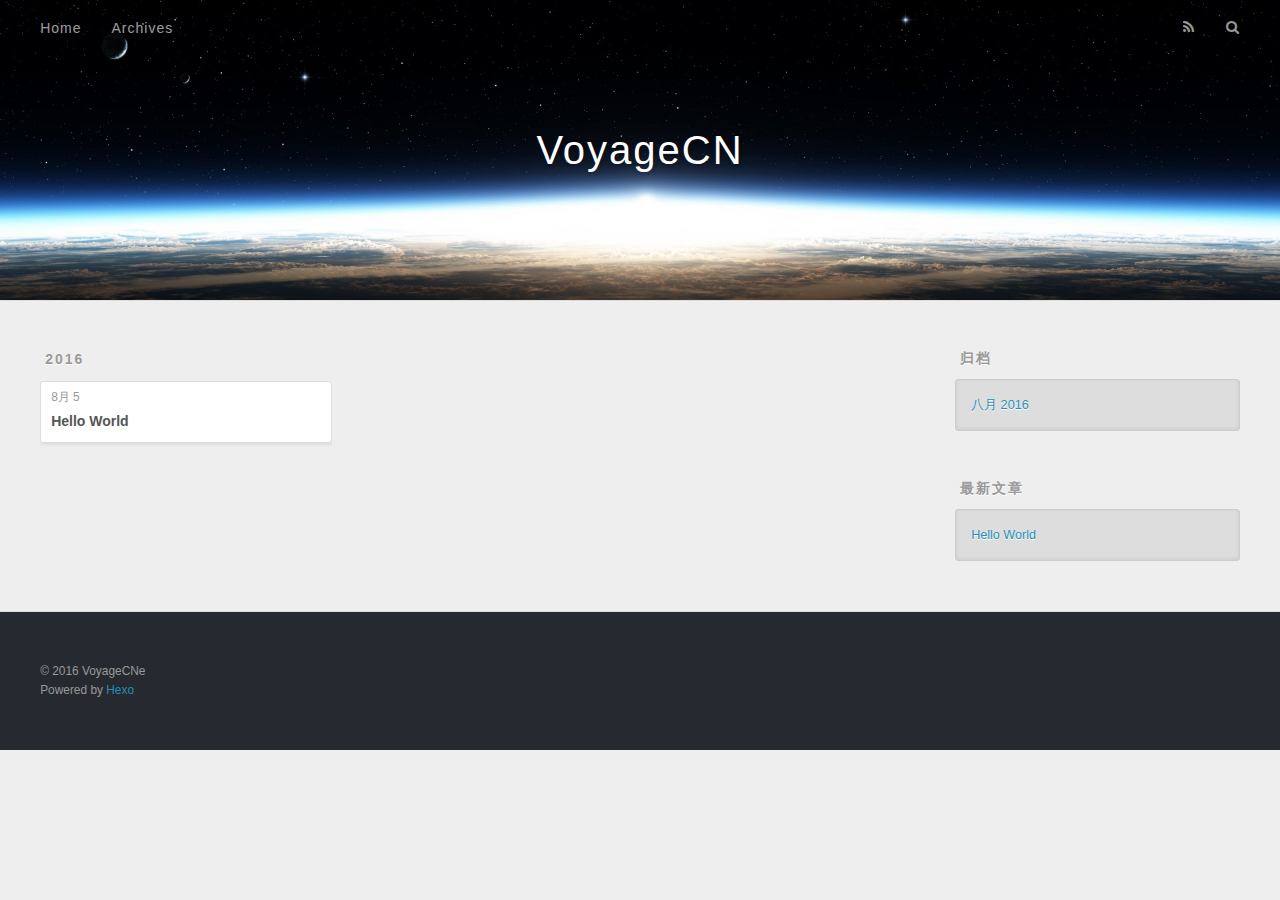
==== archives/index.html @ 7c6bec61 "Site updated: 2016-08-05 23:57:47" ====
<!DOCTYPE html>
<html>
<head>
  <meta charset="utf-8">
  
  <title>归档 | VoyageCN</title>
  <meta name="viewport" content="width=device-width, initial-scale=1, maximum-scale=1">
  <meta property="og:type" content="website">
<meta property="og:title" content="VoyageCN">
<meta property="og:url" content="http://yoursite.com/archives/index.html">
<meta property="og:site_name" content="VoyageCN">
<meta name="twitter:card" content="summary">
<meta name="twitter:title" content="VoyageCN">
  
    <link rel="alternate" href="/atom.xml" title="VoyageCN" type="application/atom+xml">
  
  
    <link rel="icon" href="/favicon.png">
  
  
    <link href="//fonts.googleapis.com/css?family=Source+Code+Pro" rel="stylesheet" type="text/css">
  
  <link rel="stylesheet" href="/css/style.css">
  

</head>

<body>
  <div id="container">
    <div id="wrap">
      <header id="header">
  <div id="banner"></div>
  <div id="header-outer" class="outer">
    <div id="header-title" class="inner">
      <h1 id="logo-wrap">
        <a href="/" id="logo">VoyageCN</a>
      </h1>
      
    </div>
    <div id="header-inner" class="inner">
      <nav id="main-nav">
        <a id="main-nav-toggle" class="nav-icon"></a>
        
          <a class="main-nav-link" href="/">Home</a>
        
          <a class="main-nav-link" href="/archives">Archives</a>
        
      </nav>
      <nav id="sub-nav">
        
          <a id="nav-rss-link" class="nav-icon" href="/atom.xml" title="RSS Feed"></a>
        
        <a id="nav-search-btn" class="nav-icon" title="搜索"></a>
      </nav>
      <div id="search-form-wrap">
        <form action="//google.com/search" method="get" accept-charset="UTF-8" class="search-form"><input type="search" name="q" results="0" class="search-form-input" placeholder="Search"><button type="submit" class="search-form-submit">&#xF002;</button><input type="hidden" name="sitesearch" value="http://yoursite.com"></form>
      </div>
    </div>
  </div>
</header>
      <div class="outer">
        <section id="main">
  
  
    
    
      
      
      <section class="archives-wrap">
        <div class="archive-year-wrap">
          <a href="/archives/2016" class="archive-year">2016</a>
        </div>
        <div class="archives">
    
    <article class="archive-article archive-type-post">
  <div class="archive-article-inner">
    <header class="archive-article-header">
      <a href="/2016/08/05/hello-world/" class="archive-article-date">
  <time datetime="2016-08-05T15:21:32.000Z" itemprop="datePublished">8月 5</time>
</a>
      
  
    <h1 itemprop="name">
      <a class="archive-article-title" href="/2016/08/05/hello-world/">Hello World</a>
    </h1>
  

    </header>
  </div>
</article>
  
  
    </div></section>
  

</section>
        
          <aside id="sidebar">
  
    

  
    

  
    
  
    
  <div class="widget-wrap">
    <h3 class="widget-title">归档</h3>
    <div class="widget">
      <ul class="archive-list"><li class="archive-list-item"><a class="archive-list-link" href="/archives/2016/08/">八月 2016</a></li></ul>
    </div>
  </div>


  
    
  <div class="widget-wrap">
    <h3 class="widget-title">最新文章</h3>
    <div class="widget">
      <ul>
        
          <li>
            <a href="/2016/08/05/hello-world/">Hello World</a>
          </li>
        
      </ul>
    </div>
  </div>

  
</aside>
        
      </div>
      <footer id="footer">
  
  <div class="outer">
    <div id="footer-info" class="inner">
      &copy; 2016 VoyageCNe<br>
      Powered by <a href="http://hexo.io/" target="_blank">Hexo</a>
    </div>
  </div>
</footer>
    </div>
    <nav id="mobile-nav">
  
    <a href="/" class="mobile-nav-link">Home</a>
  
    <a href="/archives" class="mobile-nav-link">Archives</a>
  
</nav>
    

<script src="//ajax.googleapis.com/ajax/libs/jquery/2.0.3/jquery.min.js"></script>


  <link rel="stylesheet" href="/fancybox/jquery.fancybox.css">
  <script src="/fancybox/jquery.fancybox.pack.js"></script>


<script src="/js/script.js"></script>

  </div>
</body>
</html>
---- css/style.css ----
body {
  width: 100%;
}
body:before,
body:after {
  content: "";
  display: table;
}
body:after {
  clear: both;
}
html,
body,
div,
span,
applet,
object,
iframe,
h1,
h2,
h3,
h4,
h5,
h6,
p,
blockquote,
pre,
a,
abbr,
acronym,
address,
big,
cite,
code,
del,
dfn,
em,
img,
ins,
kbd,
q,
s,
samp,
small,
strike,
strong,
sub,
sup,
tt,
var,
dl,
dt,
dd,
ol,
ul,
li,
fieldset,
form,
label,
legend,
table,
caption,
tbody,
tfoot,
thead,
tr,
th,
td {
  margin: 0;
  padding: 0;
  border: 0;
  outline: 0;
  font-weight: inherit;
  font-style: inherit;
  font-family: inherit;
  font-size: 100%;
  vertical-align: baseline;
}
body {
  line-height: 1;
  color: #000;
  background: #fff;
}
ol,
ul {
  list-style: none;
}
table {
  border-collapse: separate;
  border-spacing: 0;
  vertical-align: middle;
}
caption,
th,
td {
  text-align: left;
  font-weight: normal;
  vertical-align: middle;
}
a img {
  border: none;
}
input,
button {
  margin: 0;
  padding: 0;
}
input::-moz-focus-inner,
button::-moz-focus-inner {
  border: 0;
  padding: 0;
}
@font-face {
  font-family: FontAwesome;
  font-style: normal;
  font-weight: normal;
  src: url("fonts/fontawesome-webfont.eot?v=#4.0.3");
  src: url("fonts/fontawesome-webfont.eot?#iefix&v=#4.0.3") format("embedded-opentype"), url("fonts/fontawesome-webfont.woff?v=#4.0.3") format("woff"), url("fonts/fontawesome-webfont.ttf?v=#4.0.3") format("truetype"), url("fonts/fontawesome-webfont.svg#fontawesomeregular?v=#4.0.3") format("svg");
}
html,
body,
#container {
  height: 100%;
}
body {
  background: #eee;
  font: 14px "Helvetica Neue", Helvetica, Arial, sans-serif;
  -webkit-text-size-adjust: 100%;
}
.outer {
  max-width: 1220px;
  margin: 0 auto;
  padding: 0 20px;
}
.outer:before,
.outer:after {
  content: "";
  display: table;
}
.outer:after {
  clear: both;
}
.inner {
  display: inline;
  float: left;
  width: 98.33333333333333%;
  margin: 0 0.833333333333333%;
}
.left,
.alignleft {
  float: left;
}
.right,
.alignright {
  float: right;
}
.clear {
  clear: both;
}
#container {
  position: relative;
}
.mobile-nav-on {
  overflow: hidden;
}
#wrap {
  height: 100%;
  width: 100%;
  position: absolute;
  top: 0;
  left: 0;
  -webkit-transition: 0.2s ease-out;
  -moz-transition: 0.2s ease-out;
  -ms-transition: 0.2s ease-out;
  transition: 0.2s ease-out;
  z-index: 1;
  background: #eee;
}
.mobile-nav-on #wrap {
  left: 280px;
}
@media screen and (min-width: 768px) {
  #main {
    display: inline;
    float: left;
    width: 73.33333333333333%;
    margin: 0 0.833333333333333%;
  }
}
.article-date,
.article-category-link,
.archive-year,
.widget-title {
  text-decoration: none;
  text-transform: uppercase;
  letter-spacing: 2px;
  color: #999;
  margin-bottom: 1em;
  margin-left: 5px;
  line-height: 1em;
  text-shadow: 0 1px #fff;
  font-weight: bold;
}
.article-inner,
.archive-article-inner {
  background: #fff;
  -webkit-box-shadow: 1px 2px 3px #ddd;
  box-shadow: 1px 2px 3px #ddd;
  border: 1px solid #ddd;
  -webkit-border-radius: 3px;
  border-radius: 3px;
}
.article-entry h1,
.widget h1 {
  font-size: 2em;
}
.article-entry h2,
.widget h2 {
  font-size: 1.5em;
}
.article-entry h3,
.widget h3 {
  font-size: 1.3em;
}
.article-entry h4,
.widget h4 {
  font-size: 1.2em;
}
.article-entry h5,
.widget h5 {
  font-size: 1em;
}
.article-entry h6,
.widget h6 {
  font-size: 1em;
  color: #999;
}
.article-entry hr,
.widget hr {
  border: 1px dashed #ddd;
}
.article-entry strong,
.widget strong {
  font-weight: bold;
}
.article-entry em,
.widget em,
.article-entry cite,
.widget cite {
  font-style: italic;
}
.article-entry sup,
.widget sup,
.article-entry sub,
.widget sub {
  font-size: 0.75em;
  line-height: 0;
  position: relative;
  vertical-align: baseline;
}
.article-entry sup,
.widget sup {
  top: -0.5em;
}
.article-entry sub,
.widget sub {
  bottom: -0.2em;
}
.article-entry small,
.widget small {
  font-size: 0.85em;
}
.article-entry acronym,
.widget acronym,
.article-entry abbr,
.widget abbr {
  border-bottom: 1px dotted;
}
.article-entry ul,
.widget ul,
.article-entry ol,
.widget ol,
.article-entry dl,
.widget dl {
  margin: 0 20px;
  line-height: 1.6em;
}
.article-entry ul ul,
.widget ul ul,
.article-entry ol ul,
.widget ol ul,
.article-entry ul ol,
.widget ul ol,
.article-entry ol ol,
.widget ol ol {
  margin-top: 0;
  margin-bottom: 0;
}
.article-entry ul,
.widget ul {
  list-style: disc;
}
.article-entry ol,
.widget ol {
  list-style: decimal;
}
.article-entry dt,
.widget dt {
  font-weight: bold;
}
#header {
  height: 300px;
  position: relative;
  border-bottom: 1px solid #ddd;
}
#header:before,
#header:after {
  content: "";
  position: absolute;
  left: 0;
  right: 0;
  height: 40px;
}
#header:before {
  top: 0;
  background: -webkit-linear-gradient(rgba(0,0,0,0.2), transparent);
  background: -moz-linear-gradient(rgba(0,0,0,0.2), transparent);
  background: -ms-linear-gradient(rgba(0,0,0,0.2), transparent);
  background: linear-gradient(rgba(0,0,0,0.2), transparent);
}
#header:after {
  bottom: 0;
  background: -webkit-linear-gradient(transparent, rgba(0,0,0,0.2));
  background: -moz-linear-gradient(transparent, rgba(0,0,0,0.2));
  background: -ms-linear-gradient(transparent, rgba(0,0,0,0.2));
  background: linear-gradient(transparent, rgba(0,0,0,0.2));
}
#header-outer {
  height: 100%;
  position: relative;
}
#header-inner {
  position: relative;
  overflow: hidden;
}
#banner {
  position: absolute;
  top: 0;
  left: 0;
  width: 100%;
  height: 100%;
  background: url("images/banner.jpg") center #000;
  -webkit-background-size: cover;
  -moz-background-size: cover;
  background-size: cover;
  z-index: -1;
}
#header-title {
  text-align: center;
  height: 40px;
  position: absolute;
  top: 50%;
  left: 0;
  margin-top: -20px;
}
#logo,
#subtitle {
  text-decoration: none;
  color: #fff;
  font-weight: 300;
  text-shadow: 0 1px 4px rgba(0,0,0,0.3);
}
#logo {
  font-size: 40px;
  line-height: 40px;
  letter-spacing: 2px;
}
#subtitle {
  font-size: 16px;
  line-height: 16px;
  letter-spacing: 1px;
}
#subtitle-wrap {
  margin-top: 16px;
}
#main-nav {
  float: left;
  margin-left: -15px;
}
.nav-icon,
.main-nav-link {
  float: left;
  color: #fff;
  opacity: 0.6;
  text-decoration: none;
  text-shadow: 0 1px rgba(0,0,0,0.2);
  -webkit-transition: opacity 0.2s;
  -moz-transition: opacity 0.2s;
  -ms-transition: opacity 0.2s;
  transition: opacity 0.2s;
  display: block;
  padding: 20px 15px;
}
.nav-icon:hover,
.main-nav-link:hover {
  opacity: 1;
}
.nav-icon {
  font-family: FontAwesome;
  text-align: center;
  font-size: 14px;
  width: 14px;
  height: 14px;
  padding: 20px 15px;
  position: relative;
  cursor: pointer;
}
.main-nav-link {
  font-weight: 300;
  letter-spacing: 1px;
}
@media screen and (max-width: 479px) {
  .main-nav-link {
    display: none;
  }
}
#main-nav-toggle {
  display: none;
}
#main-nav-toggle:before {
  content: "\f0c9";
}
@media screen and (max-width: 479px) {
  #main-nav-toggle {
    display: block;
  }
}
#sub-nav {
  float: right;
  margin-right: -15px;
}
#nav-rss-link:before {
  content: "\f09e";
}
#nav-search-btn:before {
  content: "\f002";
}
#search-form-wrap {
  position: absolute;
  top: 15px;
  width: 150px;
  height: 30px;
  right: -150px;
  opacity: 0;
  -webkit-transition: 0.2s ease-out;
  -moz-transition: 0.2s ease-out;
  -ms-transition: 0.2s ease-out;
  transition: 0.2s ease-out;
}
#search-form-wrap.on {
  opacity: 1;
  right: 0;
}
@media screen and (max-width: 479px) {
  #search-form-wrap {
    width: 100%;
    right: -100%;
  }
}
.search-form {
  position: absolute;
  top: 0;
  left: 0;
  right: 0;
  background: #fff;
  padding: 5px 15px;
  -webkit-border-radius: 15px;
  border-radius: 15px;
  -webkit-box-shadow: 0 0 10px rgba(0,0,0,0.3);
  box-shadow: 0 0 10px rgba(0,0,0,0.3);
}
.search-form-input {
  border: none;
  background: none;
  color: #555;
  width: 100%;
  font: 13px "Helvetica Neue", Helvetica, Arial, sans-serif;
  outline: none;
}
.search-form-input::-webkit-search-results-decoration,
.search-form-input::-webkit-search-cancel-button {
  -webkit-appearance: none;
}
.search-form-submit {
  position: absolute;
  top: 50%;
  right: 10px;
  margin-top: -7px;
  font: 13px FontAwesome;
  border: none;
  background: none;
  color: #bbb;
  cursor: pointer;
}
.search-form-submit:hover,
.search-form-submit:focus {
  color: #777;
}
.article {
  margin: 50px 0;
}
.article-inner {
  overflow: hidden;
}
.article-meta:before,
.article-meta:after {
  content: "";
  display: table;
}
.article-meta:after {
  clear: both;
}
.article-date {
  float: left;
}
.article-category {
  float: left;
  line-height: 1em;
  color: #ccc;
  text-shadow: 0 1px #fff;
  margin-left: 8px;
}
.article-category:before {
  content: "\2022";
}
.article-category-link {
  margin: 0 12px 1em;
}
.article-header {
  padding: 20px 20px 0;
}
.article-title {
  text-decoration: none;
  font-size: 2em;
  font-weight: bold;
  color: #555;
  line-height: 1.1em;
  -webkit-transition: color 0.2s;
  -moz-transition: color 0.2s;
  -ms-transition: color 0.2s;
  transition: color 0.2s;
}
a.article-title:hover {
  color: #258fb8;
}
.article-entry {
  color: #555;
  padding: 0 20px;
}
.article-entry:before,
.article-entry:after {
  content: "";
  display: table;
}
.article-entry:after {
  clear: both;
}
.article-entry p,
.article-entry table {
  line-height: 1.6em;
  margin: 1.6em 0;
}
.article-entry h1,
.article-entry h2,
.article-entry h3,
.article-entry h4,
.article-entry h5,
.article-entry h6 {
  font-weight: bold;
}
.article-entry h1,
.article-entry h2,
.article-entry h3,
.article-entry h4,
.article-entry h5,
.article-entry h6 {
  line-height: 1.1em;
  margin: 1.1em 0;
}
.article-entry a {
  color: #258fb8;
  text-decoration: none;
}
.article-entry a:hover {
  text-decoration: underline;
}
.article-entry ul,
.article-entry ol,
.article-entry dl {
  margin-top: 1.6em;
  margin-bottom: 1.6em;
}
.article-entry img,
.article-entry video {
  max-width: 100%;
  height: auto;
  display: block;
  margin: auto;
}
.article-entry iframe {
  border: none;
}
.article-entry table {
  width: 100%;
  border-collapse: collapse;
  border-spacing: 0;
}
.article-entry th {
  font-weight: bold;
  border-bottom: 3px solid #ddd;
  padding-bottom: 0.5em;
}
.article-entry td {
  border-bottom: 1px solid #ddd;
  padding: 10px 0;
}
.article-entry blockquote {
  font-family: Georgia, "Times New Roman", serif;
  font-size: 1.4em;
  margin: 1.6em 20px;
  text-align: center;
}
.article-entry blockquote footer {
  font-size: 14px;
  margin: 1.6em 0;
  font-family: "Helvetica Neue", Helvetica, Arial, sans-serif;
}
.article-entry blockquote footer cite:before {
  content: "—";
  padding: 0 0.5em;
}
.article-entry .pullquote {
  text-align: left;
  width: 45%;
  margin: 0;
}
.article-entry .pullquote.left {
  margin-left: 0.5em;
  margin-right: 1em;
}
.article-entry .pullquote.right {
  margin-right: 0.5em;
  margin-left: 1em;
}
.article-entry .caption {
  color: #999;
  display: block;
  font-size: 0.9em;
  margin-top: 0.5em;
  position: relative;
  text-align: center;
}
.article-entry .video-container {
  position: relative;
  padding-top: 56.25%;
  height: 0;
  overflow: hidden;
}
.article-entry .video-container iframe,
.article-entry .video-container object,
.article-entry .video-container embed {
  position: absolute;
  top: 0;
  left: 0;
  width: 100%;
  height: 100%;
  margin-top: 0;
}
.article-more-link a {
  display: inline-block;
  line-height: 1em;
  padding: 6px 15px;
  -webkit-border-radius: 15px;
  border-radius: 15px;
  background: #eee;
  color: #999;
  text-shadow: 0 1px #fff;
  text-decoration: none;
}
.article-more-link a:hover {
  background: #258fb8;
  color: #fff;
  text-decoration: none;
  text-shadow: 0 1px #1e7293;
}
.article-footer {
  font-size: 0.85em;
  line-height: 1.6em;
  border-top: 1px solid #ddd;
  padding-top: 1.6em;
  margin: 0 20px 20px;
}
.article-footer:before,
.article-footer:after {
  content: "";
  display: table;
}
.article-footer:after {
  clear: both;
}
.article-footer a {
  color: #999;
  text-decoration: none;
}
.article-footer a:hover {
  color: #555;
}
.article-tag-list-item {
  float: left;
  margin-right: 10px;
}
.article-tag-list-link:before {
  content: "#";
}
.article-comment-link {
  float: right;
}
.article-comment-link:before {
  content: "\f075";
  font-family: FontAwesome;
  padding-right: 8px;
}
.article-share-link {
  cursor: pointer;
  float: right;
  margin-left: 20px;
}
.article-share-link:before {
  content: "\f064";
  font-family: FontAwesome;
  padding-right: 6px;
}
#article-nav {
  position: relative;
}
#article-nav:before,
#article-nav:after {
  content: "";
  display: table;
}
#article-nav:after {
  clear: both;
}
@media screen and (min-width: 768px) {
  #article-nav {
    margin: 50px 0;
  }
  #article-nav:before {
    width: 8px;
    height: 8px;
    position: absolute;
    top: 50%;
    left: 50%;
    margin-top: -4px;
    margin-left: -4px;
    content: "";
    -webkit-border-radius: 50%;
    border-radius: 50%;
    background: #ddd;
    -webkit-box-shadow: 0 1px 2px #fff;
    box-shadow: 0 1px 2px #fff;
  }
}
.article-nav-link-wrap {
  text-decoration: none;
  text-shadow: 0 1px #fff;
  color: #999;
  -webkit-box-sizing: border-box;
  -moz-box-sizing: border-box;
  box-sizing: border-box;
  margin-top: 50px;
  text-align: center;
  display: block;
}
.article-nav-link-wrap:hover {
  color: #555;
}
@media screen and (min-width: 768px) {
  .article-nav-link-wrap {
    width: 50%;
    margin-top: 0;
  }
}
@media screen and (min-width: 768px) {
  #article-nav-newer {
    float: left;
    text-align: right;
    padding-right: 20px;
  }
}
@media screen and (min-width: 768px) {
  #article-nav-older {
    float: right;
    text-align: left;
    padding-left: 20px;
  }
}
.article-nav-caption {
  text-transform: uppercase;
  letter-spacing: 2px;
  color: #ddd;
  line-height: 1em;
  font-weight: bold;
}
#article-nav-newer .article-nav-caption {
  margin-right: -2px;
}
.article-nav-title {
  font-size: 0.85em;
  line-height: 1.6em;
  margin-top: 0.5em;
}
.article-share-box {
  position: absolute;
  display: none;
  background: #fff;
  -webkit-box-shadow: 1px 2px 10px rgba(0,0,0,0.2);
  box-shadow: 1px 2px 10px rgba(0,0,0,0.2);
  -webkit-border-radius: 3px;
  border-radius: 3px;
  margin-left: -145px;
  overflow: hidden;
  z-index: 1;
}
.article-share-box.on {
  display: block;
}
.article-share-input {
  width: 100%;
  background: none;
  -webkit-box-sizing: border-box;
  -moz-box-sizing: border-box;
  box-sizing: border-box;
  font: 14px "Helvetica Neue", Helvetica, Arial, sans-serif;
  padding: 0 15px;
  color: #555;
  outline: none;
  border: 1px solid #ddd;
  -webkit-border-radius: 3px 3px 0 0;
  border-radius: 3px 3px 0 0;
  height: 36px;
  line-height: 36px;
}
.article-share-links {
  background: #eee;
}
.article-share-links:before,
.article-share-links:after {
  content: "";
  display: table;
}
.article-share-links:after {
  clear: both;
}
.article-share-twitter,
.article-share-facebook,
.article-share-pinterest,
.article-share-google {
  width: 50px;
  height: 36px;
  display: block;
  float: left;
  position: relative;
  color: #999;
  text-shadow: 0 1px #fff;
}
.article-share-twitter:before,
.article-share-facebook:before,
.article-share-pinterest:before,
.article-share-google:before {
  font-size: 20px;
  font-family: FontAwesome;
  width: 20px;
  height: 20px;
  position: absolute;
  top: 50%;
  left: 50%;
  margin-top: -10px;
  margin-left: -10px;
  text-align: center;
}
.article-share-twitter:hover,
.article-share-facebook:hover,
.article-share-pinterest:hover,
.article-share-google:hover {
  color: #fff;
}
.article-share-twitter:before {
  content: "\f099";
}
.article-share-twitter:hover {
  background: #00aced;
  text-shadow: 0 1px #008abe;
}
.article-share-facebook:before {
  content: "\f09a";
}
.article-share-facebook:hover {
  background: #3b5998;
  text-shadow: 0 1px #2f477a;
}
.article-share-pinterest:before {
  content: "\f0d2";
}
.article-share-pinterest:hover {
  background: #cb2027;
  text-shadow: 0 1px #a21a1f;
}
.article-share-google:before {
  content: "\f0d5";
}
.article-share-google:hover {
  background: #dd4b39;
  text-shadow: 0 1px #be3221;
}
.article-gallery {
  background: #000;
  position: relative;
}
.article-gallery-photos {
  position: relative;
  overflow: hidden;
}
.article-gallery-img {
  display: none;
  max-width: 100%;
}
.article-gallery-img:first-child {
  display: block;
}
.article-gallery-img.loaded {
  position: absolute;
  display: block;
}
.article-gallery-img img {
  display: block;
  max-width: 100%;
  margin: 0 auto;
}
#comments {
  background: #fff;
  -webkit-box-shadow: 1px 2px 3px #ddd;
  box-shadow: 1px 2px 3px #ddd;
  padding: 20px;
  border: 1px solid #ddd;
  -webkit-border-radius: 3px;
  border-radius: 3px;
  margin: 50px 0;
}
#comments a {
  color: #258fb8;
}
.archives-wrap {
  margin: 50px 0;
}
.archives:before,
.archives:after {
  content: "";
  display: table;
}
.archives:after {
  clear: both;
}
.archive-year-wrap {
  margin-bottom: 1em;
}
.archives {
  -webkit-column-gap: 10px;
  -moz-column-gap: 10px;
  column-gap: 10px;
}
@media screen and (min-width: 480px) and (max-width: 767px) {
  .archives {
    -webkit-column-count: 2;
    -moz-column-count: 2;
    column-count: 2;
  }
}
@media screen and (min-width: 768px) {
  .archives {
    -webkit-column-count: 3;
    -moz-column-count: 3;
    column-count: 3;
  }
}
.archive-article {
  -webkit-column-break-inside: avoid;
  page-break-inside: avoid;
  overflow: hidden;
  break-inside: avoid-column;
}
.archive-article-inner {
  padding: 10px;
  margin-bottom: 15px;
}
.archive-article-title {
  text-decoration: none;
  font-weight: bold;
  color: #555;
  -webkit-transition: color 0.2s;
  -moz-transition: color 0.2s;
  -ms-transition: color 0.2s;
  transition: color 0.2s;
  line-height: 1.6em;
}
.archive-article-title:hover {
  color: #258fb8;
}
.archive-article-footer {
  margin-top: 1em;
}
.archive-article-date {
  color: #999;
  text-decoration: none;
  font-size: 0.85em;
  line-height: 1em;
  margin-bottom: 0.5em;
  display: block;
}
#page-nav {
  margin: 50px auto;
  background: #fff;
  -webkit-box-shadow: 1px 2px 3px #ddd;
  box-shadow: 1px 2px 3px #ddd;
  border: 1px solid #ddd;
  -webkit-border-radius: 3px;
  border-radius: 3px;
  text-align: center;
  color: #999;
  overflow: hidden;
}
#page-nav:before,
#page-nav:after {
  content: "";
  display: table;
}
#page-nav:after {
  clear: both;
}
#page-nav a,
#page-nav span {
  padding: 10px 20px;
  line-height: 1;
  height: 2ex;
}
#page-nav a {
  color: #999;
  text-decoration: none;
}
#page-nav a:hover {
  background: #999;
  color: #fff;
}
#page-nav .prev {
  float: left;
}
#page-nav .next {
  float: right;
}
#page-nav .page-number {
  display: inline-block;
}
@media screen and (max-width: 479px) {
  #page-nav .page-number {
    display: none;
  }
}
#page-nav .current {
  color: #555;
  font-weight: bold;
}
#page-nav .space {
  color: #ddd;
}
#footer {
  background: #262a30;
  padding: 50px 0;
  border-top: 1px solid #ddd;
  color: #999;
}
#footer a {
  color: #258fb8;
  text-decoration: none;
}
#footer a:hover {
  text-decoration: underline;
}
#footer-info {
  line-height: 1.6em;
  font-size: 0.85em;
}
.article-entry pre,
.article-entry .highlight {
  background: #2d2d2d;
  margin: 0 -20px;
  padding: 15px 20px;
  border-style: solid;
  border-color: #ddd;
  border-width: 1px 0;
  overflow: auto;
  color: #ccc;
  line-height: 22.400000000000002px;
}
.article-entry .highlight .gutter pre,
.article-entry .gist .gist-file .gist-data .line-numbers {
  color: #666;
  font-size: 0.85em;
}
.article-entry pre,
.article-entry code {
  font-family: "Source Code Pro", Consolas, Monaco, Menlo, Consolas, monospace;
}
.article-entry code {
  background: #eee;
  text-shadow: 0 1px #fff;
  padding: 0 0.3em;
}
.article-entry pre code {
  background: none;
  text-shadow: none;
  padding: 0;
}
.article-entry .highlight pre {
  border: none;
  margin: 0;
  padding: 0;
}
.article-entry .highlight table {
  margin: 0;
  width: auto;
}
.article-entry .highlight td {
  border: none;
  padding: 0;
}
.article-entry .highlight figcaption {
  font-size: 0.85em;
  color: #999;
  line-height: 1em;
  margin-bottom: 1em;
}
.article-entry .highlight figcaption:before,
.article-entry .highlight figcaption:after {
  content: "";
  display: table;
}
.article-entry .highlight figcaption:after {
  clear: both;
}
.article-entry .highlight figcaption a {
  float: right;
}
.article-entry .highlight .gutter pre {
  text-align: right;
  padding-right: 20px;
}
.article-entry .highlight .line {
  height: 22.400000000000002px;
}
.article-entry .highlight .line.marked {
  background: #515151;
}
.article-entry .gist {
  margin: 0 -20px;
  border-style: solid;
  border-color: #ddd;
  border-width: 1px 0;
  background: #2d2d2d;
  padding: 15px 20px 15px 0;
}
.article-entry .gist .gist-file {
  border: none;
  font-family: "Source Code Pro", Consolas, Monaco, Menlo, Consolas, monospace;
  margin: 0;
}
.article-entry .gist .gist-file .gist-data {
  background: none;
  border: none;
}
.article-entry .gist .gist-file .gist-data .line-numbers {
  background: none;
  border: none;
  padding: 0 20px 0 0;
}
.article-entry .gist .gist-file .gist-data .line-data {
  padding: 0 !important;
}
.article-entry .gist .gist-file .highlight {
  margin: 0;
  padding: 0;
  border: none;
}
.article-entry .gist .gist-file .gist-meta {
  background: #2d2d2d;
  color: #999;
  font: 0.85em "Helvetica Neue", Helvetica, Arial, sans-serif;
  text-shadow: 0 0;
  padding: 0;
  margin-top: 1em;
  margin-left: 20px;
}
.article-entry .gist .gist-file .gist-meta a {
  color: #258fb8;
  font-weight: normal;
}
.article-entry .gist .gist-file .gist-meta a:hover {
  text-decoration: underline;
}
pre .comment,
pre .title {
  color: #999;
}
pre .variable,
pre .attribute,
pre .tag,
pre .regexp,
pre .ruby .constant,
pre .xml .tag .title,
pre .xml .pi,
pre .xml .doctype,
pre .html .doctype,
pre .css .id,
pre .css .class,
pre .css .pseudo {
  color: #f2777a;
}
pre .number,
pre .preprocessor,
pre .built_in,
pre .literal,
pre .params,
pre .constant {
  color: #f99157;
}
pre .class,
pre .ruby .class .title,
pre .css .rules .attribute {
  color: #9c9;
}
pre .string,
pre .value,
pre .inheritance,
pre .header,
pre .ruby .symbol,
pre .xml .cdata {
  color: #9c9;
}
pre .css .hexcolor {
  color: #6cc;
}
pre .function,
pre .python .decorator,
pre .python .title,
pre .ruby .function .title,
pre .ruby .title .keyword,
pre .perl .sub,
pre .javascript .title,
pre .coffeescript .title {
  color: #69c;
}
pre .keyword,
pre .javascript .function {
  color: #c9c;
}
@media screen and (max-width: 479px) {
  #mobile-nav {
    position: absolute;
    top: 0;
    left: 0;
    width: 280px;
    height: 100%;
    background: #191919;
    border-right: 1px solid #fff;
  }
}
@media screen and (max-width: 479px) {
  .mobile-nav-link {
    display: block;
    color: #999;
    text-decoration: none;
    padding: 15px 20px;
    font-weight: bold;
  }
  .mobile-nav-link:hover {
    color: #fff;
  }
}
@media screen and (min-width: 768px) {
  #sidebar {
    display: inline;
    float: left;
    width: 23.333333333333332%;
    margin: 0 0.833333333333333%;
  }
}
.widget-wrap {
  margin: 50px 0;
}
.widget {
  color: #777;
  text-shadow: 0 1px #fff;
  background: #ddd;
  -webkit-box-shadow: 0 -1px 4px #ccc inset;
  box-shadow: 0 -1px 4px #ccc inset;
  border: 1px solid #ccc;
  padding: 15px;
  -webkit-border-radius: 3px;
  border-radius: 3px;
}
.widget a {
  color: #258fb8;
  text-decoration: none;
}
.widget a:hover {
  text-decoration: underline;
}
.widget ul ul,
.widget ol ul,
.widget dl ul,
.widget ul ol,
.widget ol ol,
.widget dl ol,
.widget ul dl,
.widget ol dl,
.widget dl dl {
  margin-left: 15px;
  list-style: disc;
}
.widget {
  line-height: 1.6em;
  word-wrap: break-word;
  font-size: 0.9em;
}
.widget ul,
.widget ol {
  list-style: none;
  margin: 0;
}
.widget ul ul,
.widget ol ul,
.widget ul ol,
.widget ol ol {
  margin: 0 20px;
}
.widget ul ul,
.widget ol ul {
  list-style: disc;
}
.widget ul ol,
.widget ol ol {
  list-style: decimal;
}
.category-list-count,
.tag-list-count,
.archive-list-count {
  padding-left: 5px;
  color: #999;
  font-size: 0.85em;
}
.category-list-count:before,
.tag-list-count:before,
.archive-list-count:before {
  content: "(";
}
.category-list-count:after,
.tag-list-count:after,
.archive-list-count:after {
  content: ")";
}
.tagcloud a {
  margin-right: 5px;
  display: inline-block;
}
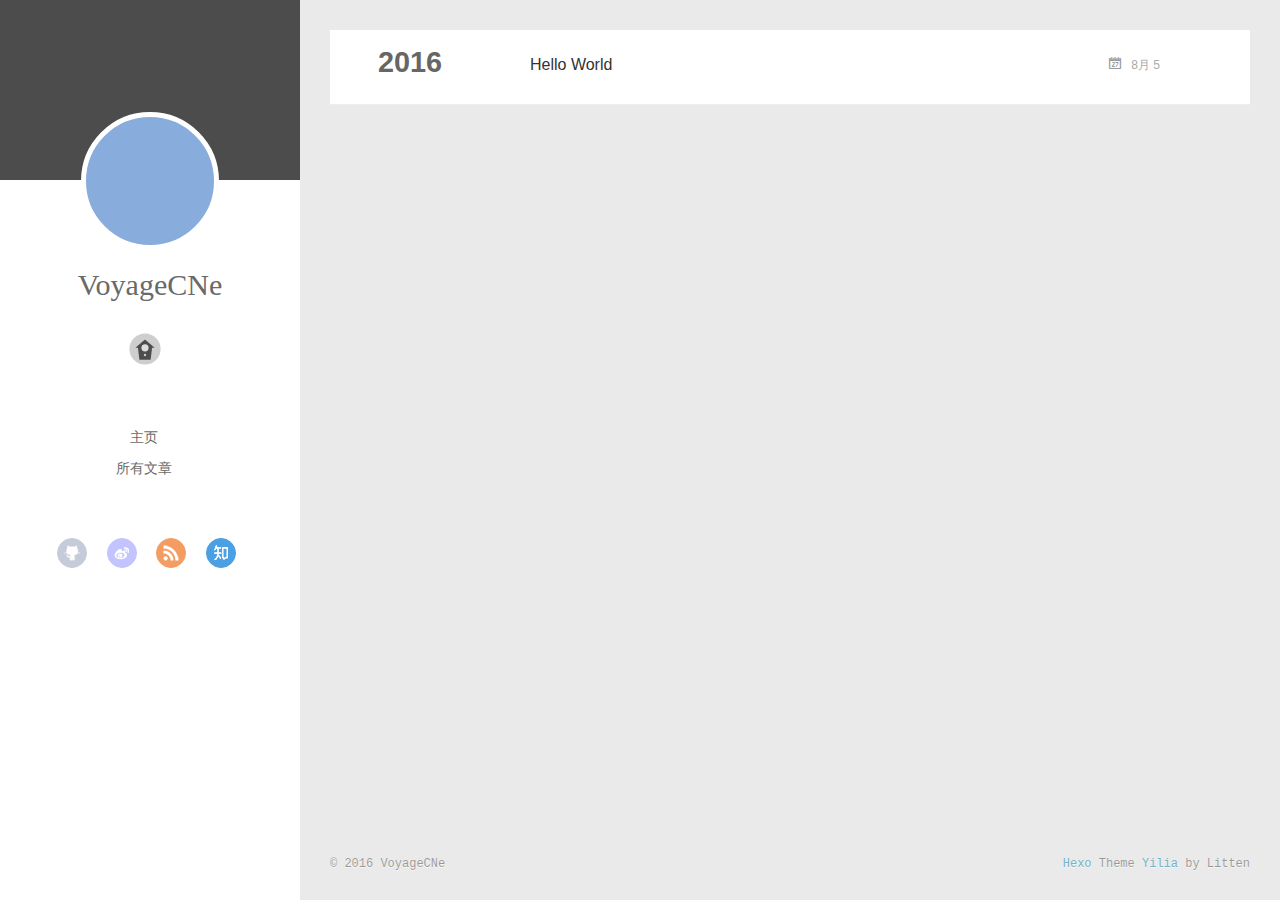
==== commit 0ffc7b62: "Site updated: 2016-08-06 09:46:15" ====
--- a/archives/index.html
+++ b/archives/index.html
@@ -3,7 +3,8 @@
 <head>
   <meta charset="utf-8">
   
-  <title>归档 | VoyageCN</title>
+  <meta http-equiv="X-UA-Compatible" content="IE=edge" >
+  <title>Archives | VoyageCN</title>
   <meta name="viewport" content="width=device-width, initial-scale=1, maximum-scale=1">
   <meta property="og:type" content="website">
 <meta property="og:title" content="VoyageCN">
@@ -12,54 +13,187 @@
 <meta name="twitter:card" content="summary">
 <meta name="twitter:title" content="VoyageCN">
   
-    <link rel="alternate" href="/atom.xml" title="VoyageCN" type="application/atom+xml">
-  
-  
-    <link rel="icon" href="/favicon.png">
-  
-  
-    <link href="//fonts.googleapis.com/css?family=Source+Code+Pro" rel="stylesheet" type="text/css">
+    <link rel="alternative" href="/atom.xml" title="VoyageCN" type="application/atom+xml">
+  
+  
+    <link rel="icon" href="//favicon.png">
   
   <link rel="stylesheet" href="/css/style.css">
-  
-
 </head>
 
 <body>
   <div id="container">
-    <div id="wrap">
-      <header id="header">
-  <div id="banner"></div>
-  <div id="header-outer" class="outer">
-    <div id="header-title" class="inner">
-      <h1 id="logo-wrap">
-        <a href="/" id="logo">VoyageCN</a>
-      </h1>
-      
+    <div class="left-col">
+    <div class="overlay"></div>
+<div class="intrude-less">
+	<header id="header" class="inner">
+		<a href="/" class="profilepic">
+			
+			<img lazy-src="0" class="js-avatar">
+			
+		</a>
+
+		<hgroup>
+		  <h1 class="header-author"><a href="/">VoyageCNe</a></h1>
+		</hgroup>
+
+		
+
+		
+			<div class="switch-btn">
+				<div class="icon">
+					<div class="icon-ctn">
+						<div class="icon-wrap icon-house" data-idx="0">
+							<div class="birdhouse"></div>
+							<div class="birdhouse_holes"></div>
+						</div>
+						<div class="icon-wrap icon-ribbon hide" data-idx="1">
+							<div class="ribbon"></div>
+						</div>
+						
+						<div class="icon-wrap icon-link hide" data-idx="2">
+							<div class="loopback_l"></div>
+							<div class="loopback_r"></div>
+						</div>
+						
+						
+						<div class="icon-wrap icon-me hide" data-idx="3">
+							<div class="user"></div>
+							<div class="shoulder"></div>
+						</div>
+						
+					</div>
+					
+				</div>
+				<div class="tips-box hide">
+					<div class="tips-arrow"></div>
+					<ul class="tips-inner">
+						<li>Menu</li>
+						<li>Tags</li>
+						
+						<li>Links</li>
+						
+						
+						<li>Über</li>
+						
+					</ul>
+				</div>
+			</div>
+		
+
+		<div class="switch-area">
+			<div class="switch-wrap">
+				<section class="switch-part switch-part1">
+					<nav class="header-menu">
+						<ul>
+						
+							<li><a href="/">主页</a></li>
+				        
+							<li><a href="/archives">所有文章</a></li>
+				        
+						</ul>
+					</nav>
+					<nav class="header-nav">
+						<div class="social">
+							
+								<a class="github" target="_blank" href="#" title="github">github</a>
+					        
+								<a class="weibo" target="_blank" href="#" title="weibo">weibo</a>
+					        
+								<a class="rss" target="_blank" href="#" title="rss">rss</a>
+					        
+								<a class="zhihu" target="_blank" href="#" title="zhihu">zhihu</a>
+					        
+						</div>
+					</nav>
+				</section>
+				
+				
+				<section class="switch-part switch-part2">
+					<div class="widget tagcloud" id="js-tagcloud">
+						
+					</div>
+				</section>
+				
+				
+				
+				<section class="switch-part switch-part3">
+					<div id="js-friends">
+					
+			          <a target="_blank" class="main-nav-link switch-friends-link" href="http://localhost:4000/">奥巴马的博客</a>
+			        
+			          <a target="_blank" class="main-nav-link switch-friends-link" href="http://localhost:4000/">卡卡的美丽传说</a>
+			        
+			          <a target="_blank" class="main-nav-link switch-friends-link" href="http://localhost:4000/">本泽马的博客</a>
+			        
+			          <a target="_blank" class="main-nav-link switch-friends-link" href="http://localhost:4000/">吉格斯的博客</a>
+			        
+			          <a target="_blank" class="main-nav-link switch-friends-link" href="http://localhost:4000/">习大大大不同</a>
+			        
+			          <a target="_blank" class="main-nav-link switch-friends-link" href="http://localhost:4000/">托蒂的博客</a>
+			        
+			        </div>
+				</section>
+				
+
+				
+				
+				<section class="switch-part switch-part4">
+				
+					<div id="js-aboutme">我是谁，我从哪里来，我到哪里去？我就是我，是颜色不一样的吃货…</div>
+				</section>
+				
+			</div>
+		</div>
+	</header>				
+</div>
+
     </div>
-    <div id="header-inner" class="inner">
-      <nav id="main-nav">
-        <a id="main-nav-toggle" class="nav-icon"></a>
-        
-          <a class="main-nav-link" href="/">Home</a>
-        
-          <a class="main-nav-link" href="/archives">Archives</a>
-        
-      </nav>
-      <nav id="sub-nav">
-        
-          <a id="nav-rss-link" class="nav-icon" href="/atom.xml" title="RSS Feed"></a>
-        
-        <a id="nav-search-btn" class="nav-icon" title="搜索"></a>
-      </nav>
-      <div id="search-form-wrap">
-        <form action="//google.com/search" method="get" accept-charset="UTF-8" class="search-form"><input type="search" name="q" results="0" class="search-form-input" placeholder="Search"><button type="submit" class="search-form-submit">&#xF002;</button><input type="hidden" name="sitesearch" value="http://yoursite.com"></form>
-      </div>
-    </div>
-  </div>
-</header>
-      <div class="outer">
-        <section id="main">
+    <div class="mid-col">
+      <nav id="mobile-nav">
+  	<div class="overlay">
+  		<div class="slider-trigger"></div>
+  		<h1 class="header-author js-mobile-header hide">VoyageCNe</h1>
+  	</div>
+	<div class="intrude-less">
+		<header id="header" class="inner">
+			<div class="profilepic">
+				
+					<img lazy-src="0" class="js-avatar">
+				
+			</div>
+			<hgroup>
+			  <h1 class="header-author">VoyageCNe</h1>
+			</hgroup>
+			
+			<nav class="header-menu">
+				<ul>
+				
+					<li><a href="/">主页</a></li>
+		        
+					<li><a href="/archives">所有文章</a></li>
+		        
+		        <div class="clearfix"></div>
+				</ul>
+			</nav>
+			<nav class="header-nav">
+				<div class="social">
+					
+						<a class="github" target="_blank" href="#" title="github">github</a>
+			        
+						<a class="weibo" target="_blank" href="#" title="weibo">weibo</a>
+			        
+						<a class="rss" target="_blank" href="#" title="rss">rss</a>
+			        
+						<a class="zhihu" target="_blank" href="#" title="zhihu">zhihu</a>
+			        
+				</div>
+			</nav>
+		</header>				
+	</div>
+</nav>
+
+      <div class="body-wrap">
   
   
     
@@ -75,16 +209,24 @@
     <article class="archive-article archive-type-post">
   <div class="archive-article-inner">
     <header class="archive-article-header">
-      <a href="/2016/08/05/hello-world/" class="archive-article-date">
-  <time datetime="2016-08-05T15:21:32.000Z" itemprop="datePublished">8月 5</time>
+      	<div class="article-meta">
+	      	<a href="/2016/08/05/hello-world/" class="archive-article-date">
+  	<time datetime="2016-08-05T15:21:32.000Z" itemprop="datePublished">8月 5</time>
 </a>
-      
+        </div>
+    	 
   
     <h1 itemprop="name">
       <a class="archive-article-title" href="/2016/08/05/hello-world/">Hello World</a>
     </h1>
   
 
+        <div class="article-info info-on-right">
+          
+          
+
+        </div>
+        <div class="clearfix"></div>
     </header>
   </div>
 </article>
@@ -93,73 +235,68 @@
     </div></section>
   
 
-</section>
-        
-          <aside id="sidebar">
-  
-    
-
-  
-    
-
-  
-    
-  
-    
-  <div class="widget-wrap">
-    <h3 class="widget-title">归档</h3>
-    <div class="widget">
-      <ul class="archive-list"><li class="archive-list-item"><a class="archive-list-link" href="/archives/2016/08/">八月 2016</a></li></ul>
-    </div>
-  </div>
-
-
-  
-    
-  <div class="widget-wrap">
-    <h3 class="widget-title">最新文章</h3>
-    <div class="widget">
-      <ul>
-        
-          <li>
-            <a href="/2016/08/05/hello-world/">Hello World</a>
-          </li>
-        
-      </ul>
-    </div>
-  </div>
-
-  
-</aside>
-        
-      </div>
+    
+
+</div>
       <footer id="footer">
-  
   <div class="outer">
-    <div id="footer-info" class="inner">
-      &copy; 2016 VoyageCNe<br>
-      Powered by <a href="http://hexo.io/" target="_blank">Hexo</a>
+    <div id="footer-info">
+    	<div class="footer-left">
+    		&copy; 2016 VoyageCNe
+    	</div>
+      	<div class="footer-right">
+      		<a href="http://hexo.io/" target="_blank">Hexo</a>  Theme <a href="https://github.com/litten/hexo-theme-yilia" target="_blank">Yilia</a> by Litten
+      	</div>
     </div>
   </div>
 </footer>
     </div>
-    <nav id="mobile-nav">
-  
-    <a href="/" class="mobile-nav-link">Home</a>
-  
-    <a href="/archives" class="mobile-nav-link">Archives</a>
-  
-</nav>
-    
-
-<script src="//ajax.googleapis.com/ajax/libs/jquery/2.0.3/jquery.min.js"></script>
-
-
+    
   <link rel="stylesheet" href="/fancybox/jquery.fancybox.css">
-  <script src="/fancybox/jquery.fancybox.pack.js"></script>
-
-
-<script src="/js/script.js"></script>
+
+
+<script>
+	var yiliaConfig = {
+		fancybox: true,
+		mathjax: true,
+		animate: true,
+		isHome: false,
+		isPost: false,
+		isArchive: true,
+		isTag: false,
+		isCategory: false,
+		open_in_new: false,
+		root: /
+	}
+</script>
+<script src="http://7.url.cn/edu/jslib/comb/require-2.1.6,jquery-1.9.1.min.js"></script>
+<script src="/js/main.js"></script>
+
+
+
+
+
+
+<script type="text/x-mathjax-config">
+MathJax.Hub.Config({
+    tex2jax: {
+        inlineMath: [ ['$','$'], ["\\(","\\)"]  ],
+        processEscapes: true,
+        skipTags: ['script', 'noscript', 'style', 'textarea', 'pre', 'code']
+    }
+});
+
+MathJax.Hub.Queue(function() {
+    var all = MathJax.Hub.getAllJax(), i;
+    for(i=0; i < all.length; i += 1) {
+        all[i].SourceElement().parentNode.className += ' has-jax';                 
+    }       
+});
+</script>
+
+<script type="text/javascript" src="http://cdn.mathjax.org/mathjax/latest/MathJax.js?config=TeX-AMS-MML_HTMLorMML">
+</script>
+
 
   </div>
 </body>
--- a/css/style.css
+++ b/css/style.css
@@ -8,6 +8,13 @@
 }
 body:after {
   clear: both;
+}
+@font-face {
+  font-family: 'FontAwesome';
+  src: url("fonts/fontawesome-webfont.eot");
+  src: url("fonts/fontawesome-webfont.eot?#iefix") format("embedded-opentype"), url("fonts/fontawesome-webfont.woff") format("woff"), url("fonts/fontawesome-webfont.ttf") format("truetype"), url("fonts/fontawesome-webfont.svgz#FontAwesomeRegular") format("svg"), url("fonts/fontawesome-webfont.svg#FontAwesomeRegular") format("svg");
+  font-weight: normal;
+  font-style: normal;
 }
 html,
 body,
@@ -100,6 +107,13 @@
 a img {
   border: none;
 }
+ol {
+  list-style: decimal;
+  padding-left: 20px;
+}
+ul {
+  list-style: none;
+}
 input,
 button {
   margin: 0;
@@ -123,998 +137,1342 @@
   height: 100%;
 }
 body {
-  background: #eee;
-  font: 14px "Helvetica Neue", Helvetica, Arial, sans-serif;
-  -webkit-text-size-adjust: 100%;
-}
-.outer {
-  max-width: 1220px;
-  margin: 0 auto;
-  padding: 0 20px;
-}
-.outer:before,
-.outer:after {
+  font-family: "微软雅黑", "HelveticaNeue-Light", "Helvetica Neue Light", "Helvetica Neue", Helvetica, Arial, sans-serif;
+  font-size: 16px;
+  background: #fff;
+  color: rgba(0,0,0,0.6);
+  -webkit-overflow-scrolling: touch;
+}
+h1,
+h2,
+h3 {
+  display: block;
+}
+h1 {
+  font-size: 1.5em;
+}
+h2 {
+  font-size: 1.3em;
+}
+h3 {
+  font-size: 1.1em;
+}
+h4,
+h5,
+h6 {
+  font-size: 1em;
+}
+a {
+  text-decoration: none;
+  outline-width: 0;
+  color: #258fb8;
+  outline: none;
+}
+.alignleft {
+  float: left;
+}
+.alignright {
+  float: right;
+}
+.clearfix {
+  *zoom: 1;
+}
+.clearfix:after {
   content: "";
   display: table;
-}
-.outer:after {
   clear: both;
 }
 .inner {
-  display: inline;
-  float: left;
-  width: 98.33333333333333%;
-  margin: 0 0.833333333333333%;
-}
-.left,
-.alignleft {
-  float: left;
-}
-.right,
-.alignright {
-  float: right;
-}
-.clear {
-  clear: both;
+  width: 1000px;
+  margin: 0 auto;
+}
+.hide {
+  display: none;
+}
+@media screen and (max-width: 1040px) {
+  .inner {
+    width: 100%;
+  }
 }
 #container {
   position: relative;
-}
-.mobile-nav-on {
+  min-height: 100%;
+}
+#container #mobile-nav {
+  display: none;
+}
+#container #mobile-nav .overlay {
+  height: 110px;
+  position: absolute;
+  width: 100%;
+  background: #4d4d4d;
+}
+#container #mobile-nav .overlay.fixed {
+  position: fixed;
+  height: 42px;
+  z-index: 99;
+}
+#container #mobile-nav #header {
+  padding: 10px 0 0 0;
+}
+#container #mobile-nav #header .profilepic {
+  display: block;
+  position: relative;
+  z-index: 100;
+}
+#container #mobile-nav #header .header-menu {
+  height: auto;
+  margin: 10px;
+}
+#container #mobile-nav #header .header-menu ul {
+  text-align: center;
+  cursor: default;
+}
+#container #mobile-nav #header .header-menu li {
+  display: inline-block;
+  margin: 3px;
+}
+#container .left-col {
+  background: #fff;
+  width: 300px;
+  position: fixed;
+  opacity: 1;
+  -webkit-transition: all 0.2s ease-in;
+  -moz-transition: all 0.2s ease-in;
+  -ms-transition: all 0.2s ease-in;
+  transition: all 0.2s ease-in;
+  height: 100%;
+}
+#container .left-col .overlay {
+  width: 100%;
+  height: 180px;
+  background-color: #000;
+  position: absolute;
+  opacity: 0.7;
+}
+#container .left-col .intrude-less {
+  width: 76%;
+  text-align: center;
+  margin: 112px auto 0;
+}
+#container .mid-col {
+  position: absolute;
+  right: 0;
+  min-height: 100%;
+  background: #eaeaea;
+  left: 300px;
+  width: auto;
+}
+@media screen and (max-width: 800px) {
+  #container .left-col {
+    display: none;
+  }
+  #container .mid-col {
+    left: 0;
+  }
+  #container #header .header-nav {
+    position: relative;
+  }
+  #container .header-author.fixed {
+    position: fixed;
+    top: -13px;
+    width: 100%;
+    color: #ddd;
+  }
+  #container .overlay .slider-trigger {
+    position: absolute;
+    z-index: 101;
+    bottom: 0;
+    left: 0;
+    width: 42px;
+    height: 42px;
+  }
+  #container .overlay .slider-trigger:hover {
+    background: #444;
+  }
+  #container .overlay .slider-trigger:before {
+    color: #ddd;
+    content: "\f00b";
+    font: 16px FontAwesome;
+    width: 16px;
+    height: 16px;
+    margin-left: 9px;
+    margin-top: 14px;
+    display: block;
+  }
+  #container .article-header {
+    border-left: none;
+    padding: 0;
+    border-bottom: 1px dotted #ddd;
+  }
+  #container .article-header h1 {
+    margin-bottom: 10px;
+  }
+  #container .header-subtitle {
+    padding: 0 24px;
+  }
+  #container .article-info-index.article-info {
+    padding-top: 10px;
+    margin: 0;
+    border-top: 1px solid #ddd;
+  }
+  #container .article-info-post.article-info {
+    margin: 0;
+    padding-top: 10px;
+    border: none;
+  }
+  #container .article-more-link a {
+    float: right;
+  }
+  #container #viewer-box .viewer-box-l {
+    font-size: 14px;
+  }
+  #container .article {
+    padding: 10px;
+    margin: 10px;
+    font-size: 14px;
+  }
+  #container .article .article-entry {
+    padding-left: 0;
+    padding-right: 0;
+    padding-top: 10px;
+  }
+  #container .article .article-title {
+    font-size: 18px;
+    max-width: 185px;
+    display: block;
+    margin: 0;
+  }
+  #container .article .article-meta {
+    width: auto;
+    height: 30px;
+    margin-top: -5px;
+    position: ralative;
+  }
+  #container .article .article-meta .article-date {
+    font-size: 12px;
+    -webkit-border-radius: 0;
+    border-radius: 0;
+    color: #666;
+    background: none;
+    height: auto;
+    padding: 0;
+    margin: 0;
+    width: 100%;
+    text-align: left;
+    margin-left: 10px;
+  }
+  #container .article .article-meta .article-date time {
+    width: auto;
+    float: right;
+    margin-right: 10px;
+  }
+  #container .article .article-meta .article-tag-list {
+    margin-top: 7px;
+    position: absolute;
+    right: 10px;
+    top: 0;
+  }
+  #container .article .article-meta .article-tag-list:before {
+    float: left;
+    margin-top: 1px;
+    left: 0;
+  }
+  #container .article .article-meta .article-tag-list .article-tag-list-item {
+    float: left;
+    padding-left: 0;
+    width: auto;
+    max-width: 83px;
+  }
+  #container .article .article-meta .article-category {
+    margin-top: 7px;
+    position: absolute;
+    right: 10px;
+    top: -30px;
+  }
+  #container .article .article-meta .article-category:before {
+    float: left;
+    margin-top: 1px;
+    left: 15px;
+  }
+  #container .article .article-meta .article-category .article-category-link {
+    max-width: 83px;
+    width: auto;
+    padding-left: 10px;
+  }
+  #container .article .article-nav-link-wrap {
+    margin: 5px 0;
+  }
+  #container .article .article-nav-link-wrap strong {
+    float: left;
+    margin-right: 5px;
+  }
+  #container .article #article-nav-older {
+    float: none;
+    display: block;
+  }
+  #container .share {
+    padding: 3px 10px;
+  }
+  #container .duoshuo {
+    padding: 0 13px;
+  }
+  #container #disqus_thread {
+    padding: 0 13px;
+  }
+  #container #mobile-nav {
+    display: block;
+  }
+  #container #page-nav .extend {
+    opacity: 1;
+  }
+  #container .instagram .open-ins {
+    left: 2px;
+    top: -30px;
+    color: #aaa;
+  }
+  #container .info-on-right {
+    float: initial;
+  }
+  #container .archives-wrap {
+    margin: 10px 10px 0px;
+    padding: 10px;
+  }
+  #container .archives-wrap .archive-article-title {
+    font-size: 14px;
+  }
+  #container .archives-wrap .archive-year-wrap {
+    position: relative;
+    padding: 0 0 0 0;
+  }
+  #container .archives-wrap .archive-year-wrap a {
+    padding: 0 0 0 0;
+  }
+  #container .archives-wrap .article-meta .archive-article-date {
+    font-size: 12px;
+    margin-right: 10px;
+    margin-top: -5px;
+  }
+  #container .archives-wrap .article-meta .article-tag-list-link {
+    font-size: 12px;
+  }
+  #container .archives .archive-article {
+    padding: 10px 0;
+    margin-left: 0;
+  }
+  #container #footer .footer-left {
+    float: initial;
+    margin-bottom: 10px;
+  }
+  #container #footer .footer-right {
+    float: initial;
+  }
+}
+.header-author {
+  text-align: center;
+  margin: 0.67em 0;
+  font-family: Roboto, "Roboto", serif;
+  font-size: 30px;
+  -webkit-transition: 0.3s;
+  -moz-transition: 0.3s;
+  -ms-transition: 0.3s;
+  transition: 0.3s;
+}
+#header {
+  width: 100%;
+}
+#header a {
+  color: #696969;
+}
+#header a:hover {
+  color: #b0a0aa;
+}
+#header .profilepic {
+  text-align: center;
+  display: block;
+  border: 5px solid #fff;
+  -webkit-border-radius: 300px;
+  border-radius: 300px;
+  width: 128px;
+  height: 128px;
+  margin: 0 auto;
+  position: relative;
   overflow: hidden;
-}
-#wrap {
+  background: #88acdb;
+  -webkit-transition: all 0.2s ease-in;
+  display: -webkit-box;
+  -webkit-box-orient: horizontal;
+  -webkit-box-pack: center;
+  -webkit-box-align: center;
+  text-align: center;
+}
+#header .profilepic img {
+  width: 20%;
+  height: 20%;
+  -webkit-border-radius: 300px;
+  border-radius: 300px;
+  opacity: 0;
+  -webkit-transition: all 0.2s ease-in;
+}
+#header .profilepic img.show {
+  width: 100%;
   height: 100%;
+  opacity: 1;
+}
+#header .header-subtitle {
+  text-align: center;
+  color: #999;
+  font-size: 14px;
+  line-height: 25px;
+  overflow: hidden;
+  text-overflow: ellipsis;
+  display: -webkit-box;
+  -webkit-line-clamp: 2;
+  -webkit-box-orient: vertical;
+}
+#header .header-menu {
+  font-weight: 300;
+  line-height: 31px;
+  cursor: pointer;
+  text-transform: uppercase;
+  float: none;
+  min-height: 150px;
+  margin-left: -12px;
+  text-align: center;
+  display: -webkit-box;
+  -webkit-box-orient: horizontal;
+  -webkit-box-pack: center;
+  -webkit-box-align: center;
+}
+#header .header-menu li {
+  cursor: default;
+}
+#header .header-menu li a {
+  font-size: 14px;
+  min-width: 300px;
+}
+#header .switch-area {
+  position: relative;
   width: 100%;
-  position: absolute;
-  top: 0;
+  overflow: hidden;
+  min-height: 500px;
+  font-size: 14px;
+}
+#header .switch-area .switch-wrap {
+  -webkit-transition: -webkit-transform 0.3s ease-in;
+  -moz-transition: -moz-transform 0.3s ease-in;
+  -ms-transition: -ms-transform 0.3s ease-in;
+  transition: transform 0.3s ease-in;
+  position: relative;
+}
+#header .turn-left {
+  -webkit-transform: translate(-100%, 0);
+  -moz-transform: translate(-100%, 0);
+  -ms-transform: translate(-100%, 0);
+  transform: translate(-100%, 0);
+}
+#header .header-nav {
+  width: 100%;
+  position: absolute;
+  -webkit-transition: -webkit-transform 0.3s ease-in;
+  -moz-transition: -moz-transform 0.3s ease-in;
+  -ms-transition: -ms-transform 0.3s ease-in;
+  transition: transform 0.3s ease-in;
+}
+#header .header-nav .social {
+  margin-right: 15px;
+  margin-top: 10px;
+  text-align: center;
+}
+#header .header-nav .social a {
+  -webkit-border-radius: 50%;
+  border-radius: 50%;
+  display: -moz-inline-stack;
+  display: inline-block;
+  vertical-align: middle;
+  *vertical-align: auto;
+  zoom: 1;
+  *display: inline;
+  text-indent: -9999px;
+  margin: 0 8px 15px 8px;
+  opacity: 0.7;
+  width: 28px;
+  height: 28px;
+  -webkit-transition: 0.3s;
+  -moz-transition: 0.3s;
+  -ms-transition: 0.3s;
+  transition: 0.3s;
+}
+#header .header-nav .social a:hover {
+  opacity: 1;
+}
+#header .header-nav .social a:last-of-type {
+  margin-right: 0;
+}
+#header .header-nav .social a.weibo {
+  background: url("/img/weibo.png") center no-repeat #aaf;
+  border: 1px solid #aaf;
+}
+#header .header-nav .social a.weibo:hover {
+  border: 1px solid #aaf;
+}
+#header .header-nav .social a.rss {
+  background: url("/img/rss.png") center no-repeat #ef7522;
+  border: 1px solid #ef7522;
+}
+#header .header-nav .social a.rss:hover {
+  border: 1px solid #cf5d0f;
+}
+#header .header-nav .social a.github {
+  background: url("/img/github.png") center no-repeat #afb6ca;
+  border: 1px solid #afb6ca;
+}
+#header .header-nav .social a.github:hover {
+  border: 1px solid #909ab6;
+}
+#header .header-nav .social a.facebook {
+  background: url("/img/facebook.png") center no-repeat #3b5998;
+  border: 1px solid #3b5998;
+}
+#header .header-nav .social a.facebook:hover {
+  border: 1px solid #2d4373;
+}
+#header .header-nav .social a.google {
+  background: url("/img/google.png") center no-repeat #c83d20;
+  border: 1px solid #c83d20;
+}
+#header .header-nav .social a.google:hover {
+  border: 1px solid #9c3019;
+}
+#header .header-nav .social a.twitter {
+  background: url("/img/twitter.png") center no-repeat #55cff8;
+  border: 1px solid #55cff8;
+}
+#header .header-nav .social a.twitter:hover {
+  border: 1px solid #24c1f6;
+}
+#header .header-nav .social a.linkedin {
+  background: url("/img/linkedin.png") center no-repeat #005a87;
+  border: 1px solid #005a87;
+}
+#header .header-nav .social a.linkedin:hover {
+  border: 1px solid #006b98;
+}
+#header .header-nav .social a.zhihu {
+  background: url("/img/zhihu.png") center no-repeat #0078d8;
+  border: 1px solid #0078d8;
+}
+#header .header-nav .social a.zhihu:hover {
+  border: 1px solid #0078d8;
+}
+#header .header-nav .social a.douban {
+  background: url("/img/douban.png") center no-repeat #06c611;
+  border: 1px solid #06c611;
+}
+#header .header-nav .social a.douban:hover {
+  border: 1px solid #06c611;
+}
+#header .header-nav .social a.mail {
+  background: url("/img/mail.png") center no-repeat #005a87;
+  border: 1px solid #005a87;
+}
+#header .header-nav .social a.mail:hover {
+  border: 1px solid #006b98;
+}
+#header .switch-part {
+  width: 100%;
+  position: absolute;
+}
+#header .switch-part1 {
   left: 0;
-  -webkit-transition: 0.2s ease-out;
-  -moz-transition: 0.2s ease-out;
-  -ms-transition: 0.2s ease-out;
-  transition: 0.2s ease-out;
-  z-index: 1;
-  background: #eee;
-}
-.mobile-nav-on #wrap {
-  left: 280px;
-}
-@media screen and (min-width: 768px) {
-  #main {
-    display: inline;
-    float: left;
-    width: 73.33333333333333%;
-    margin: 0 0.833333333333333%;
-  }
-}
-.article-date,
-.article-category-link,
-.archive-year,
-.widget-title {
-  text-decoration: none;
-  text-transform: uppercase;
-  letter-spacing: 2px;
-  color: #999;
-  margin-bottom: 1em;
-  margin-left: 5px;
-  line-height: 1em;
-  text-shadow: 0 1px #fff;
-  font-weight: bold;
-}
-.article-inner,
-.archive-article-inner {
-  background: #fff;
-  -webkit-box-shadow: 1px 2px 3px #ddd;
-  box-shadow: 1px 2px 3px #ddd;
-  border: 1px solid #ddd;
+}
+#header .switch-part2 {
+  left: 100%;
+  top: 20px;
+  overlay-x: hidden;
+  overflow-y: auto;
+  max-height: 200px;
+}
+#header .switch-part3 {
+  left: 200%;
+  line-height: 30px;
+}
+#header .switch-part3 .switch-friends-link {
+  margin-right: 9px;
   -webkit-border-radius: 3px;
   border-radius: 3px;
-}
-.article-entry h1,
-.widget h1 {
-  font-size: 2em;
-}
-.article-entry h2,
-.widget h2 {
-  font-size: 1.5em;
-}
-.article-entry h3,
-.widget h3 {
-  font-size: 1.3em;
-}
-.article-entry h4,
-.widget h4 {
-  font-size: 1.2em;
-}
-.article-entry h5,
-.widget h5 {
-  font-size: 1em;
-}
-.article-entry h6,
-.widget h6 {
-  font-size: 1em;
+  padding: 5px;
+}
+#header .switch-part3 .switch-friends-link:hover {
+  background: #88acdb;
+  color: #fff;
+}
+#header .switch-part4 {
+  left: 300%;
+  text-align: left;
+  line-height: 30px;
+}
+.duoshuo {
+  padding: 0 40px;
+}
+#disqus_thread {
+  padding: 0 40px;
+}
+.archives-wrap {
+  position: relative;
+  margin: 0 30px;
+  padding-right: 60px;
+  border-bottom: 1px solid #eee;
+  background: #fff;
+}
+.archives-wrap:first-child {
+  margin-top: 30px;
+}
+.archives-wrap:last-child {
+  margin-bottom: 80px;
+}
+.archives-wrap .archive-year-wrap {
+  line-height: 35px;
+  width: 200px;
+  position: absolute;
+  padding-top: 15px;
+  font-size: 1.8em;
+}
+.archives-wrap .archive-year-wrap a {
+  color: #666;
+  font-weight: bold;
+  padding-left: 48px;
+}
+.archives {
+  position: relative;
+}
+.archives .article-info {
+  border: none;
+}
+.archives .archive-article {
+  margin-left: 200px;
+  padding: 20px 0;
+  border-bottom: 1px solid #eee;
+  border-top: 1px solid #fff;
+  position: relative;
+}
+.archives .archive-article:first-child {
+  border-top: none;
+}
+.archives .archive-article:last-child {
+  border-bottom: none;
+}
+.archives .archive-article-title {
+  font-size: 16px;
+  color: #333;
+  -webkit-transition: color 0.3s;
+  -moz-transition: color 0.3s;
+  -ms-transition: color 0.3s;
+  transition: color 0.3s;
+}
+.archives .archive-article-title:hover {
+  color: #657b83;
+}
+.archives .archive-article-title span {
+  display: block;
+  color: #a8a8a8;
+  font-size: 12px;
+  line-height: 14px;
+  height: 7px;
+  padding-left: 2px;
+}
+.archives .archive-article-title span:before {
+  display: inline-block;
+  content: "“";
+  font-family: serif;
+  font-size: 30px;
+  float: left;
+  margin: 4px 4px 0 -12px;
+  color: #c8c8c8;
+}
+.archive-article-inner .archive-article-header {
+  position: relative;
+}
+.archive-article-inner .article-meta {
+  position: relative;
+  float: right;
+  margin-top: -10px;
+  color: #555;
+  background: none;
+  text-align: right;
+  width: auto;
+}
+.archive-article-inner .article-meta .article-date time {
+  color: #aaa;
+}
+.archive-article-inner .article-meta .archive-article-date,
+.archive-article-inner .article-meta .article-tag-list {
+  margin-right: 30px;
+  display: -moz-inline-stack;
+  display: inline-block;
+  vertical-align: middle;
+  zoom: 1;
+  color: #666;
+  font-size: 14px;
+}
+.archive-article-inner .article-meta .archive-article-date {
+  cursor: default;
+  font-size: 12px;
+  margin-bottom: 5px;
+  margin-top: -10px;
+}
+.archive-article-inner .article-meta .archive-article-date time:before {
+  content: "\f073";
   color: #999;
-}
-.article-entry hr,
-.widget hr {
-  border: 1px dashed #ddd;
-}
-.article-entry strong,
-.widget strong {
-  font-weight: bold;
-}
-.article-entry em,
-.widget em,
-.article-entry cite,
-.widget cite {
+  position: relative;
+  margin-right: 10px;
+  font: 16px FontAwesome;
+}
+.archive-article-inner .article-meta .article-category:before {
+  float: left;
+  margin-top: 1px;
+  left: 15px;
+}
+.archive-article-inner .article-meta .article-category .article-category-link {
+  width: auto;
+  max-width: 83px;
+  padding-left: 10px;
+}
+.archive-article-inner .article-meta .article-tag-list {
+  margin-top: 0px;
+}
+.archive-article-inner .article-meta .article-tag-list:before {
+  left: 15px;
+}
+.archive-article-inner .article-meta .article-tag-list .article-tag-list-item {
+  display: inline-block;
+  width: auto;
+  max-width: 83px;
+  padding-left: 8px;
+  font-size: 12px;
+}
+.body-wrap {
+  margin-bottom: 80px;
+}
+.article {
+  margin: 30px;
+  position: relative;
+  border: 1px solid #ddd;
+  background: #fff;
+  -webkit-transition: all 0.2s ease-in;
+}
+.article.show {
+  visibility: visible;
+  -webkit-animation: cd-bounce-1 0.6s;
+  -moz-animation: cd-bounce-1 0.6s;
+  -webkit-animation: cd-bounce-1 0.6s;
+  -moz-animation: cd-bounce-1 0.6s;
+  -ms-animation: cd-bounce-1 0.6s;
+  animation: cd-bounce-1 0.6s;
+}
+.article.hidden {
+  visibility: hidden;
+}
+.article img {
+  max-width: 100%;
+}
+@-webkit-keyframes cd-bounce-1 {
+  0% {
+    opacity: 0;
+    -webkit-transform: scale(1);
+  }
+  60% {
+    opacity: 1;
+    -webkit-transform: scale(1.01);
+  }
+  100% {
+    -webkit-transform: scale(1);
+  }
+}
+@-moz-keyframes cd-bounce-1 {
+  0% {
+    opacity: 0;
+    -moz-transform: scale(1);
+  }
+  60% {
+    opacity: 1;
+    -moz-transform: scale(1.01);
+  }
+  100% {
+    -moz-transform: scale(1);
+  }
+}
+.article-index {
+  margin-left: 200px;
+  padding: 15px 0;
+  margin-right: 75px;
+}
+.article-index .brief {
+  display: block;
+  color: #a8a8a8;
+  font-size: 12px;
+  line-height: 14px;
+  height: 7px;
+  padding-left: 2px;
+}
+.article-index .brief:before {
+  display: inline-block;
+  content: "“";
+  font-family: serif;
+  font-size: 30px;
+  float: left;
+  margin: 4px 4px 0 -12px;
+  color: #c8c8c8;
+}
+.article-title {
+  color: #696969;
+  margin-left: 0px;
+  font-weight: 300;
+  line-height: 35px;
+  margin-bottom: 20px;
+  font-size: 26px;
+  -webkit-transition: color 0.3s;
+  -moz-transition: color 0.3s;
+  -o-transition: color 0.3s;
+  -webkit-transition: color 0.3s;
+  -moz-transition: color 0.3s;
+  -ms-transition: color 0.3s;
+  transition: color 0.3s;
+}
+.article-title:hover {
+  color: #b0a0aa;
+}
+.article-inner {
+  position: relative;
+  margin-bottom: 20px;
+}
+.article-header {
+  border-left: 5px solid;
+  padding: 15px 0px 15px 25px;
+}
+.article-info.info-on-right {
+  margin: 10px 0 0 0;
+  float: right;
+}
+.article-info-index.article-info {
+  padding-top: 20px;
+  margin: 30px 30px 0 30px;
+  border-top: 1px solid #ddd;
+}
+.article-info-post.article-info {
+  padding: 0;
+  border: none;
+  margin: -30px 0 20px 30px;
+}
+.article-entry {
+  line-height: 1.8em;
+  padding-right: 30px;
+  padding-left: 30px;
+}
+.article-entry p {
+  margin-top: 10px;
+}
+.article-entry p code,
+.article-entry li code {
+  padding: 1px 3px;
+  margin: 0 3px;
+  background: #ddd;
+  border: 1px solid #ccc;
+  font-family: Menlo, Monaco, "Andale Mono", "lucida console", "Courier New", monospace;
+  word-wrap: break-word;
+  font-size: 14px;
+}
+.article-entry blockquote {
+  background: #ddd;
+  border-left: 5px solid #ccc;
+  padding: 15px 20px;
+  margin-top: 10px;
+  border-left: 5px solid #657b83;
+  background: #f6f6f6;
+}
+.article-entry blockquote p {
+  margin-top: 0;
+}
+.article-entry em {
   font-style: italic;
 }
-.article-entry sup,
-.widget sup,
-.article-entry sub,
-.widget sub {
-  font-size: 0.75em;
-  line-height: 0;
-  position: relative;
-  vertical-align: baseline;
-}
-.article-entry sup,
-.widget sup {
-  top: -0.5em;
-}
-.article-entry sub,
-.widget sub {
-  bottom: -0.2em;
-}
-.article-entry small,
-.widget small {
-  font-size: 0.85em;
-}
-.article-entry acronym,
-.widget acronym,
-.article-entry abbr,
-.widget abbr {
-  border-bottom: 1px dotted;
+.article-entry ul li:before {
+  content: "";
+  width: 6px;
+  height: 6px;
+  border: 1px solid #999;
+  -webkit-border-radius: 10px;
+  border-radius: 10px;
+  background: #aaa;
+  display: inline-block;
+  margin-right: 10px;
+  float: left;
+  margin-top: 12px;
 }
 .article-entry ul,
-.widget ul,
-.article-entry ol,
-.widget ol,
-.article-entry dl,
-.widget dl {
-  margin: 0 20px;
-  line-height: 1.6em;
-}
-.article-entry ul ul,
-.widget ul ul,
-.article-entry ol ul,
-.widget ol ul,
-.article-entry ul ol,
-.widget ul ol,
-.article-entry ol ol,
-.widget ol ol {
-  margin-top: 0;
-  margin-bottom: 0;
-}
-.article-entry ul,
-.widget ul {
-  list-style: disc;
-}
-.article-entry ol,
-.widget ol {
-  list-style: decimal;
-}
-.article-entry dt,
-.widget dt {
-  font-weight: bold;
-}
-#header {
-  height: 300px;
-  position: relative;
+.article-entry ol {
+  font-size: 14px;
+  margin: 10px 0px;
+}
+.article-entry li ul,
+.article-entry li ol {
+  margin-left: 30px;
+}
+.article-entry li ul li:before,
+.article-entry li ol li:before {
+  content: "";
+  background: #dedede;
+}
+.article-entry h1 {
+  margin-top: 30px;
+}
+.article-entry h2 {
+  margin-top: 20px;
+  font-weight: 300;
+  color: #574c4c;
+  padding-bottom: 5px;
   border-bottom: 1px solid #ddd;
 }
-#header:before,
-#header:after {
-  content: "";
-  position: absolute;
-  left: 0;
-  right: 0;
-  height: 40px;
-}
-#header:before {
-  top: 0;
-  background: -webkit-linear-gradient(rgba(0,0,0,0.2), transparent);
-  background: -moz-linear-gradient(rgba(0,0,0,0.2), transparent);
-  background: -ms-linear-gradient(rgba(0,0,0,0.2), transparent);
-  background: linear-gradient(rgba(0,0,0,0.2), transparent);
-}
-#header:after {
-  bottom: 0;
-  background: -webkit-linear-gradient(transparent, rgba(0,0,0,0.2));
-  background: -moz-linear-gradient(transparent, rgba(0,0,0,0.2));
-  background: -ms-linear-gradient(transparent, rgba(0,0,0,0.2));
-  background: linear-gradient(transparent, rgba(0,0,0,0.2));
-}
-#header-outer {
-  height: 100%;
-  position: relative;
-}
-#header-inner {
-  position: relative;
-  overflow: hidden;
-}
-#banner {
-  position: absolute;
-  top: 0;
-  left: 0;
-  width: 100%;
-  height: 100%;
-  background: url("images/banner.jpg") center #000;
-  -webkit-background-size: cover;
-  -moz-background-size: cover;
-  background-size: cover;
-  z-index: -1;
-}
-#header-title {
-  text-align: center;
-  height: 40px;
-  position: absolute;
-  top: 50%;
-  left: 0;
-  margin-top: -20px;
-}
-#logo,
-#subtitle {
-  text-decoration: none;
-  color: #fff;
-  font-weight: 300;
-  text-shadow: 0 1px 4px rgba(0,0,0,0.3);
-}
-#logo {
-  font-size: 40px;
-  line-height: 40px;
-  letter-spacing: 2px;
-}
-#subtitle {
-  font-size: 16px;
-  line-height: 16px;
-  letter-spacing: 1px;
-}
-#subtitle-wrap {
-  margin-top: 16px;
-}
-#main-nav {
-  float: left;
-  margin-left: -15px;
-}
-.nav-icon,
-.main-nav-link {
-  float: left;
-  color: #fff;
-  opacity: 0.6;
-  text-decoration: none;
-  text-shadow: 0 1px rgba(0,0,0,0.2);
-  -webkit-transition: opacity 0.2s;
-  -moz-transition: opacity 0.2s;
-  -ms-transition: opacity 0.2s;
-  transition: opacity 0.2s;
-  display: block;
-  padding: 20px 15px;
-}
-.nav-icon:hover,
-.main-nav-link:hover {
-  opacity: 1;
-}
-.nav-icon {
-  font-family: FontAwesome;
-  text-align: center;
-  font-size: 14px;
-  width: 14px;
-  height: 14px;
-  padding: 20px 15px;
-  position: relative;
-  cursor: pointer;
-}
-.main-nav-link {
-  font-weight: 300;
-  letter-spacing: 1px;
-}
-@media screen and (max-width: 479px) {
-  .main-nav-link {
-    display: none;
-  }
-}
-#main-nav-toggle {
-  display: none;
-}
-#main-nav-toggle:before {
-  content: "\f0c9";
-}
-@media screen and (max-width: 479px) {
-  #main-nav-toggle {
-    display: block;
-  }
-}
-#sub-nav {
-  float: right;
-  margin-right: -15px;
-}
-#nav-rss-link:before {
-  content: "\f09e";
-}
-#nav-search-btn:before {
-  content: "\f002";
-}
-#search-form-wrap {
-  position: absolute;
-  top: 15px;
-  width: 150px;
-  height: 30px;
-  right: -150px;
-  opacity: 0;
-  -webkit-transition: 0.2s ease-out;
-  -moz-transition: 0.2s ease-out;
-  -ms-transition: 0.2s ease-out;
-  transition: 0.2s ease-out;
-}
-#search-form-wrap.on {
-  opacity: 1;
-  right: 0;
-}
-@media screen and (max-width: 479px) {
-  #search-form-wrap {
-    width: 100%;
-    right: -100%;
-  }
-}
-.search-form {
-  position: absolute;
-  top: 0;
-  left: 0;
-  right: 0;
-  background: #fff;
-  padding: 5px 15px;
-  -webkit-border-radius: 15px;
-  border-radius: 15px;
-  -webkit-box-shadow: 0 0 10px rgba(0,0,0,0.3);
-  box-shadow: 0 0 10px rgba(0,0,0,0.3);
-}
-.search-form-input {
-  border: none;
-  background: none;
-  color: #555;
-  width: 100%;
-  font: 13px "Helvetica Neue", Helvetica, Arial, sans-serif;
-  outline: none;
-}
-.search-form-input::-webkit-search-results-decoration,
-.search-form-input::-webkit-search-cancel-button {
-  -webkit-appearance: none;
-}
-.search-form-submit {
-  position: absolute;
-  top: 50%;
-  right: 10px;
-  margin-top: -7px;
-  font: 13px FontAwesome;
-  border: none;
-  background: none;
-  color: #bbb;
-  cursor: pointer;
-}
-.search-form-submit:hover,
-.search-form-submit:focus {
-  color: #777;
-}
-.article {
-  margin: 50px 0;
-}
-.article-inner {
-  overflow: hidden;
-}
-.article-meta:before,
-.article-meta:after {
-  content: "";
-  display: table;
-}
-.article-meta:after {
-  clear: both;
-}
-.article-date {
-  float: left;
-}
-.article-category {
-  float: left;
-  line-height: 1em;
-  color: #ccc;
-  text-shadow: 0 1px #fff;
-  margin-left: 8px;
-}
-.article-category:before {
-  content: "\2022";
-}
-.article-category-link {
-  margin: 0 12px 1em;
-}
-.article-header {
-  padding: 20px 20px 0;
-}
-.article-title {
-  text-decoration: none;
-  font-size: 2em;
-  font-weight: bold;
-  color: #555;
-  line-height: 1.1em;
-  -webkit-transition: color 0.2s;
-  -moz-transition: color 0.2s;
-  -ms-transition: color 0.2s;
-  transition: color 0.2s;
-}
-a.article-title:hover {
-  color: #258fb8;
-}
-.article-entry {
-  color: #555;
-  padding: 0 20px;
-}
-.article-entry:before,
-.article-entry:after {
-  content: "";
-  display: table;
-}
-.article-entry:after {
-  clear: both;
-}
-.article-entry p,
-.article-entry table {
-  line-height: 1.6em;
-  margin: 1.6em 0;
-}
-.article-entry h1,
-.article-entry h2,
 .article-entry h3,
 .article-entry h4,
 .article-entry h5,
 .article-entry h6 {
-  font-weight: bold;
-}
-.article-entry h1,
-.article-entry h2,
-.article-entry h3,
-.article-entry h4,
-.article-entry h5,
-.article-entry h6 {
-  line-height: 1.1em;
-  margin: 1.1em 0;
-}
-.article-entry a {
-  color: #258fb8;
-  text-decoration: none;
-}
-.article-entry a:hover {
-  text-decoration: underline;
-}
-.article-entry ul,
-.article-entry ol,
-.article-entry dl {
-  margin-top: 1.6em;
-  margin-bottom: 1.6em;
-}
-.article-entry img,
+  margin-top: 20px;
+  font-weight: 300;
+  color: #574c4c;
+  padding-bottom: 5px;
+  border-bottom: 1px solid #ddd;
+}
 .article-entry video {
   max-width: 100%;
-  height: auto;
+}
+.article-entry strong {
+  font-weight: bold;
+}
+.article-entry .caption {
   display: block;
-  margin: auto;
-}
-.article-entry iframe {
-  border: none;
+  font-size: 0.8em;
+  color: #aaa;
+}
+.article-entry hr {
+  height: 0;
+  margin-top: 20px;
+  margin-bottom: 20px;
+  border-left: 0;
+  border-right: 0;
+  border-top: 1px solid #ddd;
+  border-bottom: 1px solid #fff;
+}
+.article-entry pre {
+  font-size: 1/0.9em;
+  line-height: 1.5;
+  margin-top: 10px;
+  padding: 5px 15px;
+  overflow-x: auto;
+  color: #657b83;
+  font-size: 10px;
+  border: 1px solid #ccc;
+  text-shadow: 0 1px #444;
+  font-family: Menlo, Monaco, "Andale Mono", "lucida console", "Courier New", monospace;
+}
+.article-entry pre code {
+  font-size: 14px;
 }
 .article-entry table {
   width: 100%;
+  border: 1px solid #dedede;
+  margin: 15px 0;
   border-collapse: collapse;
-  border-spacing: 0;
-}
-.article-entry th {
+}
+.article-entry table tr,
+.article-entry table td {
+  height: 35px;
+}
+.article-entry table thead tr {
+  background: #f8f8f8;
+}
+.article-entry table tbody tr:hover {
+  background: #efefef;
+}
+.article-entry table td,
+.article-entry table th {
+  border: 1px solid #dedede;
+  padding: 0 10px;
+}
+.article-entry figure table {
+  border: none;
+  width: auto;
+  margin: 0;
+}
+.article-entry figure table tbody tr:hover {
+  background: none;
+}
+.article-meta {
+  width: 150px;
+  font-size: 14;
+  text-align: right;
+  position: absolute;
+  right: 0;
+  top: 23px;
+  text-align: center;
+  z-index: 1;
+}
+.article-meta time {
+  color: #aaa;
+}
+.article-meta time:before {
+  color: #999;
+  content: "\f073";
+  font: 17px FontAwesome;
+  margin-right: 10px;
+}
+.article-more-link {
+  margin-top: 5px;
+  text-align: right;
+}
+.article-more-link a {
+  background: #4d4d4d;
+  color: #fff;
+  font-size: 12px;
+  padding: 2px 8px 4px;
+  line-height: 16px;
+  -webkit-border-radius: 2px;
+  -moz-border-radius: 2px;
+  -webkit-border-radius: 2px;
+  border-radius: 2px;
+  -webkit-transition: background 0.3s;
+  -moz-transition: background 0.3s;
+  -ms-transition: background 0.3s;
+  transition: background 0.3s;
+}
+.article-more-link a:hover {
+  background: #3c3c3c;
+}
+.article-more-link a.hidden {
+  visibility: hidden;
+}
+#article-nav {
+  margin: 80px 0 30px 0;
+  padding-bottom: 10px;
+}
+#article-nav .article-nav-link-wrap {
+  margin: 0px 30px 0px 30px;
+  font-size: 14px;
+  color: #333;
+}
+#article-nav .article-nav-link-wrap .article-nav-title {
+  display: inline-block;
+  font-size: 12px;
+  color: #aaa;
+  -webkit-transition: color 0.3s;
+  -moz-transition: color 0.3s;
+  -ms-transition: color 0.3s;
+  transition: color 0.3s;
+}
+#article-nav .article-nav-link-wrap strong {
+  background: #ddd;
+  color: #fff;
+  -webkit-border-radius: 100%;
+  border-radius: 100%;
+  width: 15px;
+  height: 15px;
+  display: inline-block;
+  text-align: center;
+  -webkit-transition: background 0.3s;
+  -moz-transition: background 0.3s;
+  -ms-transition: background 0.3s;
+  transition: background 0.3s;
+}
+#article-nav .article-nav-link-wrap:hover strong {
+  background: #4d4d4d;
+}
+#article-nav .article-nav-link-wrap:hover .article-nav-title {
+  color: #4d4d4d;
+}
+#article-nav #article-nav-older {
+  float: right;
+}
+@-moz-keyframes cd-bounce-1 {
+  0% {
+    opacity: 0;
+    -webkit-transform: scale(1);
+    -moz-transform: scale(1);
+    -ms-transform: scale(1);
+    -o-transform: scale(1);
+    -webkit-transform: scale(1);
+    -moz-transform: scale(1);
+    -ms-transform: scale(1);
+    transform: scale(1);
+  }
+  60% {
+    opacity: 1;
+    -webkit-transform: scale(1.01);
+    -moz-transform: scale(1.01);
+    -ms-transform: scale(1.01);
+    -o-transform: scale(1.01);
+    -webkit-transform: scale(1.01);
+    -moz-transform: scale(1.01);
+    -ms-transform: scale(1.01);
+    transform: scale(1.01);
+  }
+  100% {
+    -webkit-transform: scale(1);
+    -moz-transform: scale(1);
+    -ms-transform: scale(1);
+    -o-transform: scale(1);
+    -webkit-transform: scale(1);
+    -moz-transform: scale(1);
+    -ms-transform: scale(1);
+    transform: scale(1);
+  }
+}
+@-webkit-keyframes cd-bounce-1 {
+  0% {
+    opacity: 0;
+    -webkit-transform: scale(1);
+    -moz-transform: scale(1);
+    -ms-transform: scale(1);
+    -o-transform: scale(1);
+    -webkit-transform: scale(1);
+    -moz-transform: scale(1);
+    -ms-transform: scale(1);
+    transform: scale(1);
+  }
+  60% {
+    opacity: 1;
+    -webkit-transform: scale(1.01);
+    -moz-transform: scale(1.01);
+    -ms-transform: scale(1.01);
+    -o-transform: scale(1.01);
+    -webkit-transform: scale(1.01);
+    -moz-transform: scale(1.01);
+    -ms-transform: scale(1.01);
+    transform: scale(1.01);
+  }
+  100% {
+    -webkit-transform: scale(1);
+    -moz-transform: scale(1);
+    -ms-transform: scale(1);
+    -o-transform: scale(1);
+    -webkit-transform: scale(1);
+    -moz-transform: scale(1);
+    -ms-transform: scale(1);
+    transform: scale(1);
+  }
+}
+@-o-keyframes cd-bounce-1 {
+  0% {
+    opacity: 0;
+    -webkit-transform: scale(1);
+    -moz-transform: scale(1);
+    -ms-transform: scale(1);
+    -o-transform: scale(1);
+    -webkit-transform: scale(1);
+    -moz-transform: scale(1);
+    -ms-transform: scale(1);
+    transform: scale(1);
+  }
+  60% {
+    opacity: 1;
+    -webkit-transform: scale(1.01);
+    -moz-transform: scale(1.01);
+    -ms-transform: scale(1.01);
+    -o-transform: scale(1.01);
+    -webkit-transform: scale(1.01);
+    -moz-transform: scale(1.01);
+    -ms-transform: scale(1.01);
+    transform: scale(1.01);
+  }
+  100% {
+    -webkit-transform: scale(1);
+    -moz-transform: scale(1);
+    -ms-transform: scale(1);
+    -o-transform: scale(1);
+    -webkit-transform: scale(1);
+    -moz-transform: scale(1);
+    -ms-transform: scale(1);
+    transform: scale(1);
+  }
+}
+@keyframes cd-bounce-1 {
+  0% {
+    opacity: 0;
+    -webkit-transform: scale(1);
+    -moz-transform: scale(1);
+    -ms-transform: scale(1);
+    -o-transform: scale(1);
+    -webkit-transform: scale(1);
+    -moz-transform: scale(1);
+    -ms-transform: scale(1);
+    transform: scale(1);
+  }
+  60% {
+    opacity: 1;
+    -webkit-transform: scale(1.01);
+    -moz-transform: scale(1.01);
+    -ms-transform: scale(1.01);
+    -o-transform: scale(1.01);
+    -webkit-transform: scale(1.01);
+    -moz-transform: scale(1.01);
+    -ms-transform: scale(1.01);
+    transform: scale(1.01);
+  }
+  100% {
+    -webkit-transform: scale(1);
+    -moz-transform: scale(1);
+    -ms-transform: scale(1);
+    -o-transform: scale(1);
+    -webkit-transform: scale(1);
+    -moz-transform: scale(1);
+    -ms-transform: scale(1);
+    transform: scale(1);
+  }
+}
+.archives-wrap {
+  position: relative;
+  margin: 0 30px;
+  padding-right: 60px;
+  border-bottom: 1px solid #eee;
+  background: #fff;
+}
+.archives-wrap:first-child {
+  margin-top: 30px;
+}
+.archives-wrap:last-child {
+  margin-bottom: 80px;
+}
+.archives-wrap .archive-year-wrap {
+  line-height: 35px;
+  width: 200px;
+  position: absolute;
+  padding-top: 15px;
+  font-size: 1.8em;
+}
+.archives-wrap .archive-year-wrap a {
+  color: #666;
   font-weight: bold;
-  border-bottom: 3px solid #ddd;
-  padding-bottom: 0.5em;
-}
-.article-entry td {
-  border-bottom: 1px solid #ddd;
-  padding: 10px 0;
-}
-.article-entry blockquote {
-  font-family: Georgia, "Times New Roman", serif;
-  font-size: 1.4em;
-  margin: 1.6em 20px;
-  text-align: center;
-}
-.article-entry blockquote footer {
+  padding-left: 48px;
+}
+.archives {
+  position: relative;
+}
+.archives .article-info {
+  border: none;
+}
+.archives .archive-article {
+  margin-left: 200px;
+  padding: 20px 0;
+  border-bottom: 1px solid #eee;
+  border-top: 1px solid #fff;
+  position: relative;
+}
+.archives .archive-article:first-child {
+  border-top: none;
+}
+.archives .archive-article:last-child {
+  border-bottom: none;
+}
+.archives .archive-article-title {
+  font-size: 16px;
+  color: #333;
+  -webkit-transition: color 0.3s;
+  -moz-transition: color 0.3s;
+  -ms-transition: color 0.3s;
+  transition: color 0.3s;
+}
+.archives .archive-article-title:hover {
+  color: #657b83;
+}
+.archives .archive-article-title span {
+  display: block;
+  color: #a8a8a8;
+  font-size: 12px;
+  line-height: 14px;
+  height: 7px;
+  padding-left: 2px;
+}
+.archives .archive-article-title span:before {
+  display: inline-block;
+  content: "“";
+  font-family: serif;
+  font-size: 30px;
+  float: left;
+  margin: 4px 4px 0 -12px;
+  color: #c8c8c8;
+}
+.archive-article-inner .archive-article-header {
+  position: relative;
+}
+.archive-article-inner .article-meta {
+  position: relative;
+  float: right;
+  margin-top: -10px;
+  color: #555;
+  background: none;
+  text-align: right;
+  width: auto;
+}
+.archive-article-inner .article-meta .article-date time {
+  color: #aaa;
+}
+.archive-article-inner .article-meta .archive-article-date,
+.archive-article-inner .article-meta .article-tag-list {
+  margin-right: 30px;
+  display: -moz-inline-stack;
+  display: inline-block;
+  vertical-align: middle;
+  zoom: 1;
+  color: #666;
   font-size: 14px;
-  margin: 1.6em 0;
-  font-family: "Helvetica Neue", Helvetica, Arial, sans-serif;
-}
-.article-entry blockquote footer cite:before {
-  content: "—";
-  padding: 0 0.5em;
-}
-.article-entry .pullquote {
-  text-align: left;
-  width: 45%;
-  margin: 0;
-}
-.article-entry .pullquote.left {
-  margin-left: 0.5em;
-  margin-right: 1em;
-}
-.article-entry .pullquote.right {
-  margin-right: 0.5em;
-  margin-left: 1em;
-}
-.article-entry .caption {
+}
+.archive-article-inner .article-meta .archive-article-date {
+  cursor: default;
+  font-size: 12px;
+  margin-bottom: 5px;
+  margin-top: -10px;
+}
+.archive-article-inner .article-meta .archive-article-date time:before {
+  content: "\f073";
   color: #999;
-  display: block;
-  font-size: 0.9em;
-  margin-top: 0.5em;
-  position: relative;
-  text-align: center;
-}
-.article-entry .video-container {
-  position: relative;
-  padding-top: 56.25%;
-  height: 0;
-  overflow: hidden;
-}
-.article-entry .video-container iframe,
-.article-entry .video-container object,
-.article-entry .video-container embed {
-  position: absolute;
-  top: 0;
-  left: 0;
-  width: 100%;
-  height: 100%;
-  margin-top: 0;
-}
-.article-more-link a {
+  position: relative;
+  margin-right: 10px;
+  font: 16px FontAwesome;
+}
+.archive-article-inner .article-meta .article-category:before {
+  float: left;
+  margin-top: 1px;
+  left: 15px;
+}
+.archive-article-inner .article-meta .article-category .article-category-link {
+  width: auto;
+  max-width: 83px;
+  padding-left: 10px;
+}
+.archive-article-inner .article-meta .article-tag-list {
+  margin-top: 0px;
+}
+.archive-article-inner .article-meta .article-tag-list:before {
+  left: 15px;
+}
+.archive-article-inner .article-meta .article-tag-list .article-tag-list-item {
   display: inline-block;
-  line-height: 1em;
-  padding: 6px 15px;
-  -webkit-border-radius: 15px;
-  border-radius: 15px;
-  background: #eee;
-  color: #999;
-  text-shadow: 0 1px #fff;
-  text-decoration: none;
-}
-.article-more-link a:hover {
-  background: #258fb8;
-  color: #fff;
-  text-decoration: none;
-  text-shadow: 0 1px #1e7293;
-}
-.article-footer {
-  font-size: 0.85em;
-  line-height: 1.6em;
-  border-top: 1px solid #ddd;
-  padding-top: 1.6em;
-  margin: 0 20px 20px;
-}
-.article-footer:before,
-.article-footer:after {
-  content: "";
-  display: table;
-}
-.article-footer:after {
-  clear: both;
-}
-.article-footer a {
-  color: #999;
-  text-decoration: none;
-}
-.article-footer a:hover {
-  color: #555;
-}
-.article-tag-list-item {
-  float: left;
-  margin-right: 10px;
-}
-.article-tag-list-link:before {
-  content: "#";
-}
-.article-comment-link {
-  float: right;
-}
-.article-comment-link:before {
-  content: "\f075";
-  font-family: FontAwesome;
-  padding-right: 8px;
-}
-.article-share-link {
-  cursor: pointer;
-  float: right;
-  margin-left: 20px;
-}
-.article-share-link:before {
-  content: "\f064";
-  font-family: FontAwesome;
-  padding-right: 6px;
-}
-#article-nav {
-  position: relative;
-}
-#article-nav:before,
-#article-nav:after {
-  content: "";
-  display: table;
-}
-#article-nav:after {
-  clear: both;
-}
-@media screen and (min-width: 768px) {
-  #article-nav {
-    margin: 50px 0;
-  }
-  #article-nav:before {
-    width: 8px;
-    height: 8px;
-    position: absolute;
-    top: 50%;
-    left: 50%;
-    margin-top: -4px;
-    margin-left: -4px;
-    content: "";
-    -webkit-border-radius: 50%;
-    border-radius: 50%;
-    background: #ddd;
-    -webkit-box-shadow: 0 1px 2px #fff;
-    box-shadow: 0 1px 2px #fff;
-  }
-}
-.article-nav-link-wrap {
-  text-decoration: none;
-  text-shadow: 0 1px #fff;
-  color: #999;
-  -webkit-box-sizing: border-box;
-  -moz-box-sizing: border-box;
-  box-sizing: border-box;
-  margin-top: 50px;
-  text-align: center;
-  display: block;
-}
-.article-nav-link-wrap:hover {
-  color: #555;
-}
-@media screen and (min-width: 768px) {
-  .article-nav-link-wrap {
-    width: 50%;
-    margin-top: 0;
-  }
-}
-@media screen and (min-width: 768px) {
-  #article-nav-newer {
-    float: left;
-    text-align: right;
-    padding-right: 20px;
-  }
-}
-@media screen and (min-width: 768px) {
-  #article-nav-older {
-    float: right;
-    text-align: left;
-    padding-left: 20px;
-  }
-}
-.article-nav-caption {
-  text-transform: uppercase;
-  letter-spacing: 2px;
-  color: #ddd;
-  line-height: 1em;
-  font-weight: bold;
-}
-#article-nav-newer .article-nav-caption {
-  margin-right: -2px;
-}
-.article-nav-title {
-  font-size: 0.85em;
-  line-height: 1.6em;
-  margin-top: 0.5em;
-}
-.article-share-box {
-  position: absolute;
-  display: none;
-  background: #fff;
-  -webkit-box-shadow: 1px 2px 10px rgba(0,0,0,0.2);
-  box-shadow: 1px 2px 10px rgba(0,0,0,0.2);
-  -webkit-border-radius: 3px;
-  border-radius: 3px;
-  margin-left: -145px;
-  overflow: hidden;
-  z-index: 1;
-}
-.article-share-box.on {
-  display: block;
-}
-.article-share-input {
-  width: 100%;
-  background: none;
-  -webkit-box-sizing: border-box;
-  -moz-box-sizing: border-box;
-  box-sizing: border-box;
-  font: 14px "Helvetica Neue", Helvetica, Arial, sans-serif;
-  padding: 0 15px;
-  color: #555;
-  outline: none;
-  border: 1px solid #ddd;
-  -webkit-border-radius: 3px 3px 0 0;
-  border-radius: 3px 3px 0 0;
-  height: 36px;
-  line-height: 36px;
-}
-.article-share-links {
-  background: #eee;
-}
-.article-share-links:before,
-.article-share-links:after {
-  content: "";
-  display: table;
-}
-.article-share-links:after {
-  clear: both;
-}
-.article-share-twitter,
-.article-share-facebook,
-.article-share-pinterest,
-.article-share-google {
-  width: 50px;
-  height: 36px;
-  display: block;
-  float: left;
-  position: relative;
-  color: #999;
-  text-shadow: 0 1px #fff;
-}
-.article-share-twitter:before,
-.article-share-facebook:before,
-.article-share-pinterest:before,
-.article-share-google:before {
-  font-size: 20px;
-  font-family: FontAwesome;
-  width: 20px;
-  height: 20px;
-  position: absolute;
-  top: 50%;
-  left: 50%;
-  margin-top: -10px;
-  margin-left: -10px;
-  text-align: center;
-}
-.article-share-twitter:hover,
-.article-share-facebook:hover,
-.article-share-pinterest:hover,
-.article-share-google:hover {
-  color: #fff;
-}
-.article-share-twitter:before {
-  content: "\f099";
-}
-.article-share-twitter:hover {
-  background: #00aced;
-  text-shadow: 0 1px #008abe;
-}
-.article-share-facebook:before {
-  content: "\f09a";
-}
-.article-share-facebook:hover {
-  background: #3b5998;
-  text-shadow: 0 1px #2f477a;
-}
-.article-share-pinterest:before {
-  content: "\f0d2";
-}
-.article-share-pinterest:hover {
-  background: #cb2027;
-  text-shadow: 0 1px #a21a1f;
-}
-.article-share-google:before {
-  content: "\f0d5";
-}
-.article-share-google:hover {
-  background: #dd4b39;
-  text-shadow: 0 1px #be3221;
-}
-.article-gallery {
-  background: #000;
-  position: relative;
-}
-.article-gallery-photos {
-  position: relative;
-  overflow: hidden;
-}
-.article-gallery-img {
-  display: none;
-  max-width: 100%;
-}
-.article-gallery-img:first-child {
-  display: block;
-}
-.article-gallery-img.loaded {
-  position: absolute;
-  display: block;
-}
-.article-gallery-img img {
-  display: block;
-  max-width: 100%;
-  margin: 0 auto;
-}
-#comments {
-  background: #fff;
-  -webkit-box-shadow: 1px 2px 3px #ddd;
-  box-shadow: 1px 2px 3px #ddd;
-  padding: 20px;
-  border: 1px solid #ddd;
-  -webkit-border-radius: 3px;
-  border-radius: 3px;
-  margin: 50px 0;
-}
-#comments a {
-  color: #258fb8;
-}
-.archives-wrap {
-  margin: 50px 0;
-}
-.archives:before,
-.archives:after {
-  content: "";
-  display: table;
-}
-.archives:after {
-  clear: both;
-}
-.archive-year-wrap {
-  margin-bottom: 1em;
-}
-.archives {
-  -webkit-column-gap: 10px;
-  -moz-column-gap: 10px;
-  column-gap: 10px;
-}
-@media screen and (min-width: 480px) and (max-width: 767px) {
-  .archives {
-    -webkit-column-count: 2;
-    -moz-column-count: 2;
-    column-count: 2;
-  }
-}
-@media screen and (min-width: 768px) {
-  .archives {
-    -webkit-column-count: 3;
-    -moz-column-count: 3;
-    column-count: 3;
-  }
-}
-.archive-article {
-  -webkit-column-break-inside: avoid;
-  page-break-inside: avoid;
-  overflow: hidden;
-  break-inside: avoid-column;
-}
-.archive-article-inner {
-  padding: 10px;
-  margin-bottom: 15px;
-}
-.archive-article-title {
-  text-decoration: none;
-  font-weight: bold;
-  color: #555;
-  -webkit-transition: color 0.2s;
-  -moz-transition: color 0.2s;
-  -ms-transition: color 0.2s;
-  transition: color 0.2s;
-  line-height: 1.6em;
-}
-.archive-article-title:hover {
-  color: #258fb8;
-}
-.archive-article-footer {
-  margin-top: 1em;
-}
-.archive-article-date {
-  color: #999;
-  text-decoration: none;
-  font-size: 0.85em;
-  line-height: 1em;
-  margin-bottom: 0.5em;
-  display: block;
-}
-#page-nav {
-  margin: 50px auto;
-  background: #fff;
-  -webkit-box-shadow: 1px 2px 3px #ddd;
-  box-shadow: 1px 2px 3px #ddd;
-  border: 1px solid #ddd;
-  -webkit-border-radius: 3px;
-  border-radius: 3px;
-  text-align: center;
-  color: #999;
-  overflow: hidden;
-}
-#page-nav:before,
-#page-nav:after {
-  content: "";
-  display: table;
-}
-#page-nav:after {
-  clear: both;
-}
-#page-nav a,
-#page-nav span {
-  padding: 10px 20px;
-  line-height: 1;
-  height: 2ex;
-}
-#page-nav a {
-  color: #999;
-  text-decoration: none;
-}
-#page-nav a:hover {
-  background: #999;
-  color: #fff;
-}
-#page-nav .prev {
-  float: left;
-}
-#page-nav .next {
-  float: right;
-}
-#page-nav .page-number {
-  display: inline-block;
-}
-@media screen and (max-width: 479px) {
-  #page-nav .page-number {
-    display: none;
-  }
-}
-#page-nav .current {
-  color: #555;
-  font-weight: bold;
-}
-#page-nav .space {
-  color: #ddd;
-}
-#footer {
-  background: #262a30;
-  padding: 50px 0;
-  border-top: 1px solid #ddd;
-  color: #999;
-}
-#footer a {
-  color: #258fb8;
-  text-decoration: none;
-}
-#footer a:hover {
-  text-decoration: underline;
-}
-#footer-info {
-  line-height: 1.6em;
-  font-size: 0.85em;
+  width: auto;
+  max-width: 83px;
+  padding-left: 8px;
+  font-size: 12px;
 }
 .article-entry pre,
 .article-entry .highlight {
-  background: #2d2d2d;
-  margin: 0 -20px;
-  padding: 15px 20px;
-  border-style: solid;
-  border-color: #ddd;
-  border-width: 1px 0;
+  background: #272822;
+  margin: 10px 0;
+  padding: 10px 10px;
   overflow: auto;
-  color: #ccc;
+  color: #4c4c4c;
   line-height: 22.400000000000002px;
 }
 .article-entry .highlight .gutter pre,
 .article-entry .gist .gist-file .gist-data .line-numbers {
   color: #666;
-  font-size: 0.85em;
 }
 .article-entry pre,
 .article-entry code {
@@ -1122,13 +1480,21 @@
 }
 .article-entry code {
   background: #eee;
-  text-shadow: 0 1px #fff;
   padding: 0 0.3em;
+  border: none;
+}
+.article-entry pre {
+  color: #fff;
 }
 .article-entry pre code {
   background: none;
   text-shadow: none;
   padding: 0;
+  color: #fff;
+}
+.article-entry .highlight {
+  -webkit-border-radius: 4px;
+  border-radius: 4px;
 }
 .article-entry .highlight pre {
   border: none;
@@ -1145,7 +1511,7 @@
 }
 .article-entry .highlight figcaption {
   font-size: 0.85em;
-  color: #999;
+  color: highlight-comment;
   line-height: 1em;
   margin-bottom: 1em;
 }
@@ -1164,18 +1530,19 @@
   text-align: right;
   padding-right: 20px;
 }
+.article-entry .highlight .gutter pre .line {
+  text-shadow: none;
+}
 .article-entry .highlight .line {
-  height: 22.400000000000002px;
-}
-.article-entry .highlight .line.marked {
-  background: #515151;
+  font-size: 15px;
+  height: 15px;
 }
 .article-entry .gist {
   margin: 0 -20px;
   border-style: solid;
   border-color: #ddd;
   border-width: 1px 0;
-  background: #2d2d2d;
+  background: #272822;
   padding: 15px 20px 15px 0;
 }
 .article-entry .gist .gist-file {
@@ -1201,8 +1568,8 @@
   border: none;
 }
 .article-entry .gist .gist-file .gist-meta {
-  background: #2d2d2d;
-  color: #999;
+  background: #272822;
+  color: highlight-comment;
   font: 0.85em "Helvetica Neue", Helvetica, Arial, sans-serif;
   text-shadow: 0 0;
   padding: 0;
@@ -1216,168 +1583,712 @@
 .article-entry .gist .gist-file .gist-meta a:hover {
   text-decoration: underline;
 }
-pre .comment,
-pre .title {
-  color: #999;
-}
-pre .variable,
+pre .comment {
+  color: #75715e;
+}
+pre .keyword,
+pre .function .keyword,
+pre .class .params {
+  color: #66d9ef;
+}
+pre .tag,
+pre .doctype,
+pre .params,
+pre .function,
+pre .css .value {
+  color: #fff;
+}
+pre .css ~ * .tag,
+pre .title,
+pre .at_rule,
+pre .at_rule .keyword,
+pre .preprocessor,
+pre .preprocessor .keyword {
+  color: #f92672;
+}
 pre .attribute,
-pre .tag,
-pre .regexp,
-pre .ruby .constant,
-pre .xml .tag .title,
-pre .xml .pi,
-pre .xml .doctype,
-pre .html .doctype,
-pre .css .id,
-pre .css .class,
-pre .css .pseudo {
-  color: #f2777a;
-}
-pre .number,
-pre .preprocessor,
 pre .built_in,
-pre .literal,
-pre .params,
-pre .constant {
-  color: #f99157;
-}
 pre .class,
-pre .ruby .class .title,
-pre .css .rules .attribute {
-  color: #9c9;
-}
-pre .string,
+pre .css ~ * .class,
+pre .function .title {
+  color: #a6e22e;
+}
 pre .value,
-pre .inheritance,
-pre .header,
-pre .ruby .symbol,
-pre .xml .cdata {
-  color: #9c9;
-}
-pre .css .hexcolor {
-  color: #6cc;
-}
-pre .function,
-pre .python .decorator,
-pre .python .title,
-pre .ruby .function .title,
-pre .ruby .title .keyword,
-pre .perl .sub,
-pre .javascript .title,
-pre .coffeescript .title {
-  color: #69c;
-}
-pre .keyword,
-pre .javascript .function {
-  color: #c9c;
-}
-@media screen and (max-width: 479px) {
-  #mobile-nav {
-    position: absolute;
-    top: 0;
-    left: 0;
-    width: 280px;
-    height: 100%;
-    background: #191919;
-    border-right: 1px solid #fff;
-  }
-}
-@media screen and (max-width: 479px) {
-  .mobile-nav-link {
-    display: block;
-    color: #999;
-    text-decoration: none;
-    padding: 15px 20px;
-    font-weight: bold;
-  }
-  .mobile-nav-link:hover {
-    color: #fff;
-  }
-}
-@media screen and (min-width: 768px) {
-  #sidebar {
-    display: inline;
-    float: left;
-    width: 23.333333333333332%;
-    margin: 0 0.833333333333333%;
-  }
-}
-.widget-wrap {
-  margin: 50px 0;
-}
-.widget {
-  color: #777;
+pre .string {
+  color: #e6db74;
+}
+pre .number {
+  color: #7163d7;
+}
+pre .id,
+pre .css ~ * .id {
+  color: #fd971f;
+}
+#footer {
+  font-size: 12px;
+  font-family: Menlo, Monaco, "Andale Mono", "lucida console", "Courier New", monospace;
   text-shadow: 0 1px #fff;
-  background: #ddd;
-  -webkit-box-shadow: 0 -1px 4px #ccc inset;
-  box-shadow: 0 -1px 4px #ccc inset;
-  border: 1px solid #ccc;
-  padding: 15px;
+  position: absolute;
+  bottom: 30px;
+  opacity: 0.6;
+  width: 100%;
+  text-align: center;
+}
+#footer .outer {
+  padding: 0 30px;
+}
+.footer-left {
+  float: left;
+}
+.footer-right {
+  float: right;
+}
+.share {
+  padding: 0px 75px 30px 40px;
+  margin-bottom: 15px;
+}
+.back_home {
+  float: right;
+}
+.back_home a {
+  font-weight: bold;
+  margin-left: 10px;
+}
+.back_home a:hover {
+  color: #6e6e6e;
+}
+#page-nav {
+  text-align: center;
+  margin-top: 30px;
+}
+#page-nav .page-number {
+  width: 20px;
+  height: 20px;
+  background: #4d4d4d;
+  -webkit-border-radius: 50%;
+  -moz-border-radius: 50%;
+  -webkit-border-radius: 50%;
+  border-radius: 50%;
+  display: inline-block;
+  color: #fff;
+  line-height: 20px;
+  font-size: 12px;
+  margin: 0 3px 30px;
+}
+#page-nav .page-number:hover {
+  background: #5e5e5e;
+}
+#page-nav .current {
+  background: #88acdb;
+  cursor: default;
+}
+#page-nav .current:hover {
+  background: #88acdb;
+}
+#page-nav .extend {
+  color: #4d4d4d;
+  margin: 0 27px;
+  opacity: 0;
+}
+#page-nav .extend:hover {
+  color: #5e5e5e;
+}
+#page-nav:hover .extend {
+  opacity: 1;
+}
+#post-instagram {
+  padding: 30px;
+}
+#post-instagram .article-entry {
+  padding-right: 0;
+}
+.instagram {
+  position: relative;
+  min-height: 500px;
+}
+.instagram .open-ins {
+  display: block;
+  padding: 10px 0;
+  position: absolute;
+  right: 28px;
+  top: -75px;
+  color: #333;
+}
+.instagram .open-ins:hover {
+  color: #657b83;
+}
+.instagram .year {
+  display: inline;
+}
+.instagram .album h1 em {
+  font-style: normal;
+  font-size: 14px;
+  margin-left: 10px;
+}
+.instagram .album ul {
+  min-height: 149px;
+  padding-top: 17px;
+  border-bottom: 1px solid #ddd;
+  list-style: none;
+}
+.instagram .album li {
+  position: relative;
+  display: inline-block;
+  min-width: 157px;
+  margin: 0;
+}
+.instagram .album li:before {
+  display: none;
+}
+.instagram .album div.img-box {
+  position: relative;
+  margin: 0 20px 10px;
+  -webkit-box-shadow: 0 1px 0 rgba(255,255,255,0.4), 0 1px 0 1px rgba(255,255,255,0.1);
+  -moz-box-shadow: 0 1px 0 rgba(255,255,255,0.4), 0 1px 0 1px rgba(255,255,255,0.1);
+  -webkit-box-shadow: 0 1px 0 rgba(255,255,255,0.4), 0 1px 0 1px rgba(255,255,255,0.1);
+  box-shadow: 0 1px 0 rgba(255,255,255,0.4), 0 1px 0 1px rgba(255,255,255,0.1);
+}
+.instagram .album div.img-box .img-bg {
+  position: absolute;
+  top: 0;
+  left: 0;
+  bottom: 0px;
+  width: 100%;
+  margin: -5px;
+  padding: 5px;
+  background: rgba(204,204,204,0.8);
+  -webkit-box-shadow: 0 0 0 1px rgba(0,0,0,0.04), 0 1px 5px rgba(0,0,0,0.1);
+  -moz-box-shadow: 0 0 0 1px rgba(0,0,0,0.04), 0 1px 5px rgba(0,0,0,0.1);
+  -webkit-box-shadow: 0 0 0 1px rgba(0,0,0,0.04), 0 1px 5px rgba(0,0,0,0.1);
+  box-shadow: 0 0 0 1px rgba(0,0,0,0.04), 0 1px 5px rgba(0,0,0,0.1);
+  -webkit-transition: all 0.15s ease-out 0.1s;
+  -moz-transition: all 0.15s ease-out 0.1s;
+  -o-transition: all 0.15s ease-out 0.1s;
+  -webkit-transition: all 0.15s ease-out 0.1s;
+  -moz-transition: all 0.15s ease-out 0.1s;
+  -ms-transition: all 0.15s ease-out 0.1s;
+  transition: all 0.15s ease-out 0.1s;
+  opacity: 0.2;
+  cursor: pointer;
+  display: block;
+}
+.instagram .album div.img-box .img-bg:hover {
+  opacity: 0;
+}
+.instagram .album div.img-box img {
+  width: 100%;
+  height: auto;
+  display: block;
+}
+@media screen and (max-width: 600px) {
+  .instagram .album ul {
+    margin-left: 0;
+    padding: 0;
+    text-align: center;
+  }
+  .instagram .album li {
+    max-width: 300px;
+  }
+  .instagram .album div.img-box {
+    margin: 0;
+  }
+}
+.switch-btn {
+  margin-left: 74px;
+  margin-top: 23px;
+  position: relative;
+  width: 70px;
+  text-align: center;
+}
+.switch-btn .tips-box {
+  position: relative;
+}
+.switch-btn .tips-box .tips-arrow {
+  width: 0;
+  height: 0;
+  border-left: 5px solid transparent;
+  border-right: 5px solid transparent;
+  border-bottom: 6px solid #000;
+  opacity: 0.8;
+  position: absolute;
+  top: -6px;
+  left: 30px;
+}
+.switch-btn .tips-box .tips-inner {
+  padding: 5px 8px 4px 8px;
+  background-color: #000;
+  color: #fff;
+  width: 80px;
+  text-align: center;
   -webkit-border-radius: 3px;
   border-radius: 3px;
-}
-.widget a {
-  color: #258fb8;
+  opacity: 0.8;
+  position: absolute;
+  z-index: 99;
+  left: -13px;
+}
+.switch-btn .tips-box .tips-inner li {
+  padding: 4px 0;
+  cursor: pointer;
+  font-size: 13px;
+  color: #ddd;
+}
+.switch-btn .tips-box .tips-inner li:hover {
+  background: #111;
+}
+.switch-btn .icon {
+  height: 32px;
+  width: 32px;
+  background: #cecece;
+  -webkit-border-radius: 100px;
+  border-radius: 100px;
+  position: relative;
+  overflow: hidden;
+  display: inline-block;
+  padding: 10px;
+  -webkit-transform: scale(0.6);
+  -moz-transform: scale(0.6);
+  -ms-transform: scale(0.6);
+  transform: scale(0.6);
+  cursor: pointer;
+}
+.switch-btn .icon-ctn {
+  width: 34px;
+  height: 34px;
+  position: relative;
+  overflow: hidden;
+}
+.switch-btn .icon-ctn .birdhouse {
+  width: 0;
+  height: 0;
+  position: absolute;
+  top: 0;
+  left: 0;
+  border-style: solid;
+  border-color: transparent transparent #4d4d4d transparent;
+  border-width: 0 16px 14px;
+}
+.switch-btn .icon-ctn .birdhouse:after {
+  content: '';
+  position: absolute;
+  top: 12px;
+  left: -12px;
+  border-style: solid;
+  border-color: #4d4d4d transparent transparent transparent;
+  border-width: 100px 12px;
+}
+.switch-btn .icon-ctn .birdhouse_holes {
+  width: 12px;
+  height: 12px;
+  background: #ddd;
+  position: absolute;
+  -webkit-border-radius: 60px;
+  -moz-border-radius: 60px;
+  -webkit-border-radius: 60px;
+  border-radius: 60px;
+  left: 10px;
+  top: 8px;
+}
+.switch-btn .icon-ctn .birdhouse_holes:after {
+  content: '';
+  position: absolute;
+  width: 4px;
+  height: 4px;
+  background: #ccc;
+  bottom: -8px;
+  left: 4px;
+  -webkit-border-radius: 60px;
+  -moz-border-radius: 60px;
+  -webkit-border-radius: 60px;
+  border-radius: 60px;
+}
+.switch-btn .icon-ctn .ribbon {
+  width: 12px;
+  height: 20px;
+  background: #333;
+  margin: 2px 0 0 10px;
+}
+.switch-btn .icon-ctn .ribbon:after {
+  content: '';
+  position: absolute;
+  left: 10px;
+  top: 16px;
+  width: 0;
+  height: 0;
+  border: solid #333;
+  border-color: transparent #333 transparent #333;
+  border-width: 6px 6px 8px 6px;
+}
+.switch-btn .icon-ctn .loopback_l {
+  width: 10px;
+  height: 5px;
+  border-style: solid;
+  border-width: 0px 3px 3px 3px;
+  border-color: #333;
+  -webkit-border-radius: 0 0 50px 50px;
+  border-radius: 0 0 50px 50px;
+  position: absolute;
+  top: 16px;
+  left: 1px;
+}
+.switch-btn .icon-ctn .loopback_l:before {
+  content: '';
+  position: absolute;
+  width: 0;
+  height: 0;
+  border-style: solid;
+  border-width: 4px;
+  border-color: transparent transparent transparent #333;
+  bottom: 7px;
+  left: 5px;
+}
+.switch-btn .icon-ctn .loopback_l:after {
+  content: '';
+  width: 5px;
+  height: 5px;
+  border-style: solid;
+  border-width: 3px 0 0 3px;
+  border-color: #333;
+  -webkit-border-radius: 50px 0 0 0;
+  border-radius: 50px 0 0 0;
+  position: absolute;
+  left: -3px;
+  bottom: 5px;
+}
+.switch-btn .icon-ctn .loopback_r {
+  width: 10px;
+  height: 5px;
+  border-style: solid;
+  border-width: 3px 3px 0 3px;
+  border-color: #333;
+  -webkit-border-radius: 50px 50px 0 0;
+  border-radius: 50px 50px 0 0;
+  position: absolute;
+  top: 8px;
+  right: 2px;
+}
+.switch-btn .icon-ctn .loopback_r:before {
+  content: '';
+  position: absolute;
+  width: 0;
+  height: 0;
+  border-style: solid;
+  border-width: 4px;
+  border-color: transparent #333 transparent transparent;
+  top: 7px;
+  right: 5px;
+}
+.switch-btn .icon-ctn .loopback_r:after {
+  content: '';
+  width: 5px;
+  height: 5px;
+  border-style: solid;
+  border-width: 0 3px 3px 0;
+  border-color: #333;
+  -webkit-border-radius: 0 0 50px 0;
+  border-radius: 0 0 50px 0;
+  position: absolute;
+  left: 5px;
+  top: 5px;
+}
+.switch-btn .icon-ctn .user {
+  width: 12px;
+  height: 14px;
+  background: #333;
+  -webkit-border-radius: 5px 5px 0 0;
+  border-radius: 5px 5px 0 0;
+  margin-left: 10px;
+  margin-top: 2px;
+}
+.switch-btn .icon-ctn .user:before {
+  content: '';
+  width: 0px;
+  height: 0px;
+  position: absolute;
+  top: 17px;
+  left: 0px;
+  border-style: solid;
+  border-color: transparent transparent #333 transparent;
+  border-width: 0 16px 6px 16px;
+}
+.switch-btn .icon-ctn .user:after {
+  content: '';
+  width: 8px;
+  height: 5px;
+  background: #333;
+  position: absolute;
+  margin-top: 13px;
+  margin-left: -4px;
+}
+.switch-btn .icon-ctn .shoulder {
+  width: 32px;
+  height: 6px;
+  background: #333;
+  position: absolute;
+  bottom: 6px;
+}
+#header .tagcloud a {
+  color: #fff;
+}
+.tagcloud a {
+  display: inline-block;
   text-decoration: none;
-}
-.widget a:hover {
-  text-decoration: underline;
-}
-.widget ul ul,
-.widget ol ul,
-.widget dl ul,
-.widget ul ol,
-.widget ol ol,
-.widget dl ol,
-.widget ul dl,
-.widget ol dl,
-.widget dl dl {
-  margin-left: 15px;
-  list-style: disc;
-}
-.widget {
-  line-height: 1.6em;
-  word-wrap: break-word;
-  font-size: 0.9em;
-}
-.widget ul,
-.widget ol {
-  list-style: none;
+  font-weight: normal;
+  font-size: 10px;
+  color: #fff;
+  height: 18px;
+  line-height: 18px;
+  float: left;
+  padding: 0 5px 0px 10px;
+  position: relative;
+  -webkit-border-radius: 0 5px 5px 0;
+  border-radius: 0 5px 5px 0;
+  margin: 5px 9px 5px 8px;
+  font-family: Menlo, Monaco, "Andale Mono", "lucida console", "Courier New", monospace;
+}
+.tagcloud a:hover {
+  opacity: 0.8;
+}
+.tagcloud a:before {
+  content: " ";
+  width: 0px;
+  height: 0px;
+  position: absolute;
+  top: 0;
+  left: -18px;
+  border: 9px solid transparent;
+}
+.tagcloud a:after {
+  content: " ";
+  width: 4px;
+  height: 4px;
+  background-color: #fff;
+  -webkit-border-radius: 4px;
+  border-radius: 4px;
+  -webkit-box-shadow: 0px 0px 0px 1px rgba(0,0,0,0.3);
+  box-shadow: 0px 0px 0px 1px rgba(0,0,0,0.3);
+  position: absolute;
+  top: 7px;
+  left: 2px;
+}
+.tagcloud a.color1 {
+  background: #ff945c;
+}
+.tagcloud a.color1:before {
+  border-right-color: #ff945c;
+}
+.tagcloud a.color2 {
+  background: #f5c7b7;
+}
+.tagcloud a.color2:before {
+  border-right-color: #f5c7b7;
+}
+.tagcloud a.color3 {
+  background: #ba8f6c;
+}
+.tagcloud a.color3:before {
+  border-right-color: #ba8f6c;
+}
+.tagcloud a.color4 {
+  background: #cfb7c4;
+}
+.tagcloud a.color4:before {
+  border-right-color: #cfb7c4;
+}
+.tagcloud a.color5 {
+  background: #7b5d5f;
+}
+.tagcloud a.color5:before {
+  border-right-color: #7b5d5f;
+}
+.article-tag-list .article-tag-list-item {
+  float: left;
+}
+.article-tag {
+  float: left;
+}
+.article-tag .article-tag-list {
+  float: left;
+}
+.article-tag:before {
+  float: left;
+  color: #999;
+  content: "\f06c";
+  font: 16px FontAwesome;
+  float: left;
+  margin-right: 10px;
+  margin-top: 9px;
+}
+.article-tag:after {
+  float: left;
+  content: "";
+  margin-right: 20px;
+  margin-top: 9px;
+  float: left;
+}
+.article-category {
+  float: left;
+}
+.article-category:before {
+  float: left;
+  color: #999;
+  content: "\f02d";
+  font: 16px FontAwesome;
+  float: left;
+  margin-right: 10px;
+  margin-top: 9px;
+}
+.article-category:after {
+  float: left;
+  content: "";
+  margin-right: 20px;
+  margin-top: 9px;
+  float: left;
+}
+.article-pop-out {
+  float: left;
+}
+.article-pop-out:before {
+  float: left;
+  color: #999;
+  content: "\f08d";
+  font: 16px FontAwesome;
+  float: left;
+  margin-right: 10px;
+  margin-top: 9px;
+}
+.article-pop-out:after {
+  float: left;
+  content: "";
+  margin-right: 20px;
+  margin-top: 9px;
+  float: left;
+}
+::-webkit-scrollbar {
+  width: 10px;
+  height: 10px;
+}
+::-webkit-scrollbar-button {
+  width: 0;
+  height: 0;
+}
+::-webkit-scrollbar-button:start:increment,
+::-webkit-scrollbar-button:end:decrement {
+  display: none;
+}
+::-webkit-scrollbar-corner {
+  display: block;
+}
+::-webkit-scrollbar-thumb {
+  -webkit-border-radius: 8px;
+  border-radius: 8px;
+  background-color: rgba(0,0,0,0.2);
+}
+::-webkit-scrollbar-thumb:hover {
+  -webkit-border-radius: 8px;
+  border-radius: 8px;
+  background-color: rgba(0,0,0,0.5);
+}
+::-webkit-scrollbar-track,
+::-webkit-scrollbar-thumb {
+  border-right: 1px solid transparent;
+  border-left: 1px solid transparent;
+}
+::-webkit-scrollbar-track:hover {
+  background-color: rgba(0,0,0,0.15);
+}
+::-webkit-scrollbar-button:start {
+  width: 10px;
+  height: 10px;
+  background: url("../img/scrollbar_arrow.png") no-repeat 0 0;
+}
+::-webkit-scrollbar-button:start:hover {
+  background: url("../img/scrollbar_arrow.png") no-repeat -15px 0;
+}
+::-webkit-scrollbar-button:start:active {
+  background: url("../img/scrollbar_arrow.png") no-repeat -30px 0;
+}
+::-webkit-scrollbar-button:end {
+  width: 10px;
+  height: 10px;
+  background: url("../img/scrollbar_arrow.png") no-repeat 0 -18px;
+}
+::-webkit-scrollbar-button:end:hover {
+  background: url("../img/scrollbar_arrow.png") no-repeat -15px -18px;
+}
+::-webkit-scrollbar-button:end:active {
+  background: url("../img/scrollbar_arrow.png") no-repeat -30px -18px;
+}
+#viewer {
+  position: fixed;
+  z-index: 1000000;
+  top: 0;
+  bottom: 0;
+  left: 0;
+  right: 0;
+  overflow: hidden;
+}
+#viewer-box {
+  width: 100%;
+  height: 100%;
+  position: relative;
+  color: #ccc;
+  -webkit-transform: translate3d(-100%, 0, 0);
+  -webkit-transition: -webkit-transform 0.25s ease-in-out;
+}
+#viewer-box .viewer-box-l {
+  background: rgba(20,20,20,0.9);
+  width: 80%;
+  height: 100%;
+  float: left;
+}
+#viewer-box .viewer-box-l .viewer-box-wrap {
+  margin: 20px 10px 0px 20px;
+}
+#viewer-box .viewer-box-l .viewer-title {
+  line-height: 32px;
+}
+#viewer-box .viewer-box-l .viewer-title:before {
+  content: "";
+  width: 6px;
+  height: 6px;
+  border: 1px solid #999;
+  -webkit-border-radius: 10px;
+  -webkit-border-radius: 10px;
+  border-radius: 10px;
+  background: #aaa;
+  display: inline-block;
+  margin-right: 10px;
+}
+#viewer-box .viewer-box-l .viewer-div {
+  border-bottom: 1px dotted #666;
+  padding-bottom: 13px;
+  line-height: 20px;
+}
+#viewer-box .viewer-box-l .viewer-div:last-child {
+  border-bottom: none;
+}
+#viewer-box .viewer-box-l .viewer-div .switch-friends-link {
+  line-height: 20px;
+}
+#viewer-box .viewer-box-r {
+  background: rgba(0,0,0,0);
+  width: 20%;
+  height: 100%;
+  float: right;
+}
+#viewer-box.anm-swipe {
+  -webkit-transform: translate3d(0, 0, 0);
+}
+#viewer-box.anm-swipe .viewer-box-r {
+  background: rgba(0,0,0,0);
+}
+.hide {
+  display: none;
+}
+#viewer-box .viewer-list {
   margin: 0;
-}
-.widget ul ul,
-.widget ol ul,
-.widget ul ol,
-.widget ol ol {
-  margin: 0 20px;
-}
-.widget ul ul,
-.widget ol ul {
-  list-style: disc;
-}
-.widget ul ol,
-.widget ol ol {
-  list-style: decimal;
-}
-.category-list-count,
-.tag-list-count,
-.archive-list-count {
-  padding-left: 5px;
-  color: #999;
-  font-size: 0.85em;
-}
-.category-list-count:before,
-.tag-list-count:before,
-.archive-list-count:before {
-  content: "(";
-}
-.category-list-count:after,
-.tag-list-count:after,
-.archive-list-count:after {
-  content: ")";
-}
-.tagcloud a {
-  margin-right: 5px;
-  display: inline-block;
-}
+  padding: 0;
+  height: 100%;
+  overflow: hidden;
+}
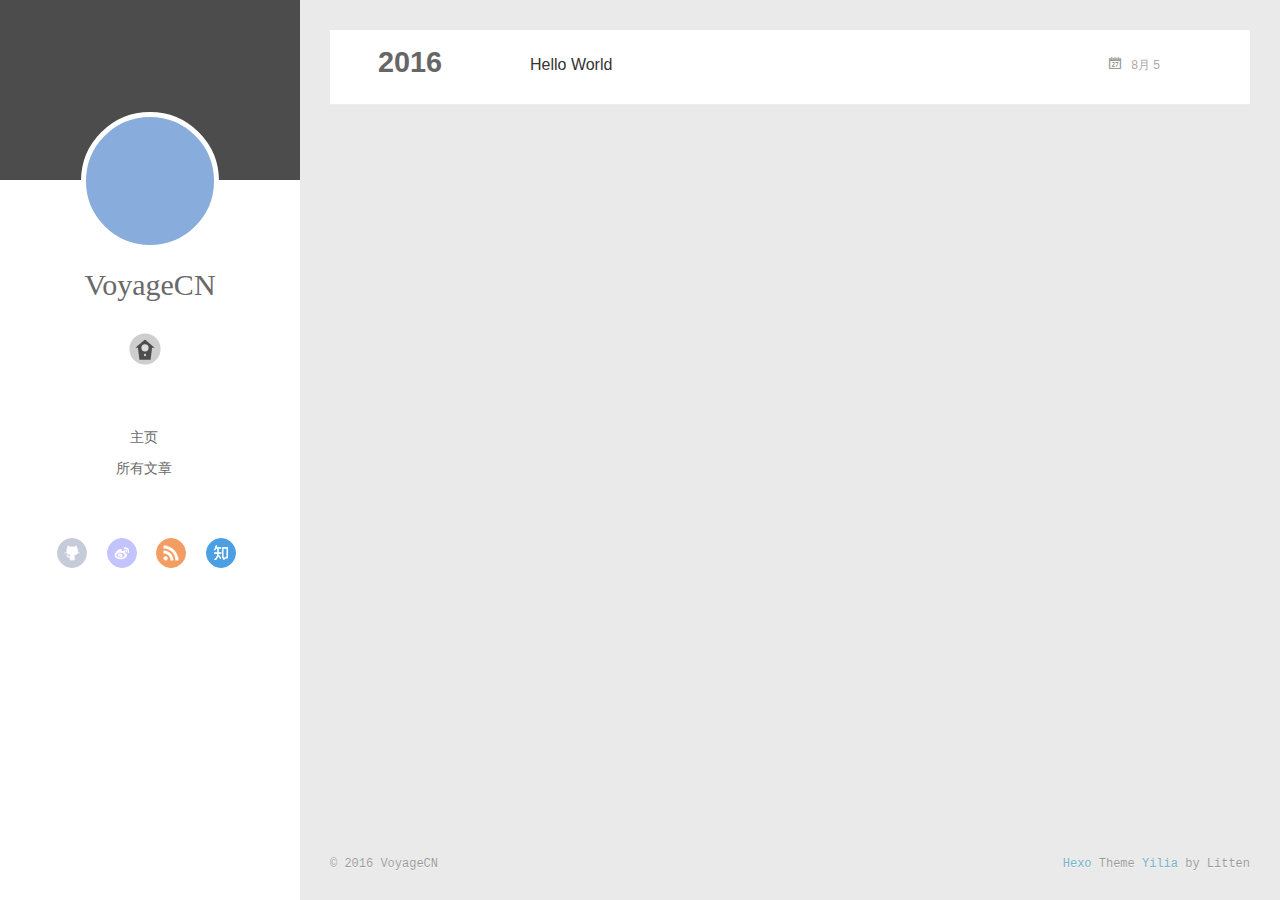
==== commit f476a7a3: "Site updated: 2016-08-06 10:18:54" ====
--- a/archives/index.html
+++ b/archives/index.html
@@ -29,12 +29,12 @@
 	<header id="header" class="inner">
 		<a href="/" class="profilepic">
 			
-			<img lazy-src="0" class="js-avatar">
+			<img lazy-src="nullhttps://avatars2.githubusercontent.com/u/15606333?v=3&amp;s=460" class="js-avatar">
 			
 		</a>
 
 		<hgroup>
-		  <h1 class="header-author"><a href="/">VoyageCNe</a></h1>
+		  <h1 class="header-author"><a href="/">VoyageCN</a></h1>
 		</hgroup>
 
 		
@@ -96,7 +96,7 @@
 					<nav class="header-nav">
 						<div class="social">
 							
-								<a class="github" target="_blank" href="#" title="github">github</a>
+								<a class="github" target="_blank" href="https://www.github.com/VoyageCN/" title="github">github</a>
 					        
 								<a class="weibo" target="_blank" href="#" title="weibo">weibo</a>
 					        
@@ -153,17 +153,17 @@
       <nav id="mobile-nav">
   	<div class="overlay">
   		<div class="slider-trigger"></div>
-  		<h1 class="header-author js-mobile-header hide">VoyageCNe</h1>
+  		<h1 class="header-author js-mobile-header hide">VoyageCN</h1>
   	</div>
 	<div class="intrude-less">
 		<header id="header" class="inner">
 			<div class="profilepic">
 				
-					<img lazy-src="0" class="js-avatar">
+					<img lazy-src="nullhttps://avatars2.githubusercontent.com/u/15606333?v=3&amp;s=460" class="js-avatar">
 				
 			</div>
 			<hgroup>
-			  <h1 class="header-author">VoyageCNe</h1>
+			  <h1 class="header-author">VoyageCN</h1>
 			</hgroup>
 			
 			<nav class="header-menu">
@@ -179,7 +179,7 @@
 			<nav class="header-nav">
 				<div class="social">
 					
-						<a class="github" target="_blank" href="#" title="github">github</a>
+						<a class="github" target="_blank" href="https://www.github.com/VoyageCN/" title="github">github</a>
 			        
 						<a class="weibo" target="_blank" href="#" title="weibo">weibo</a>
 			        
@@ -242,7 +242,7 @@
   <div class="outer">
     <div id="footer-info">
     	<div class="footer-left">
-    		&copy; 2016 VoyageCNe
+    		&copy; 2016 VoyageCN
     	</div>
       	<div class="footer-right">
       		<a href="http://hexo.io/" target="_blank">Hexo</a>  Theme <a href="https://github.com/litten/hexo-theme-yilia" target="_blank">Yilia</a> by Litten
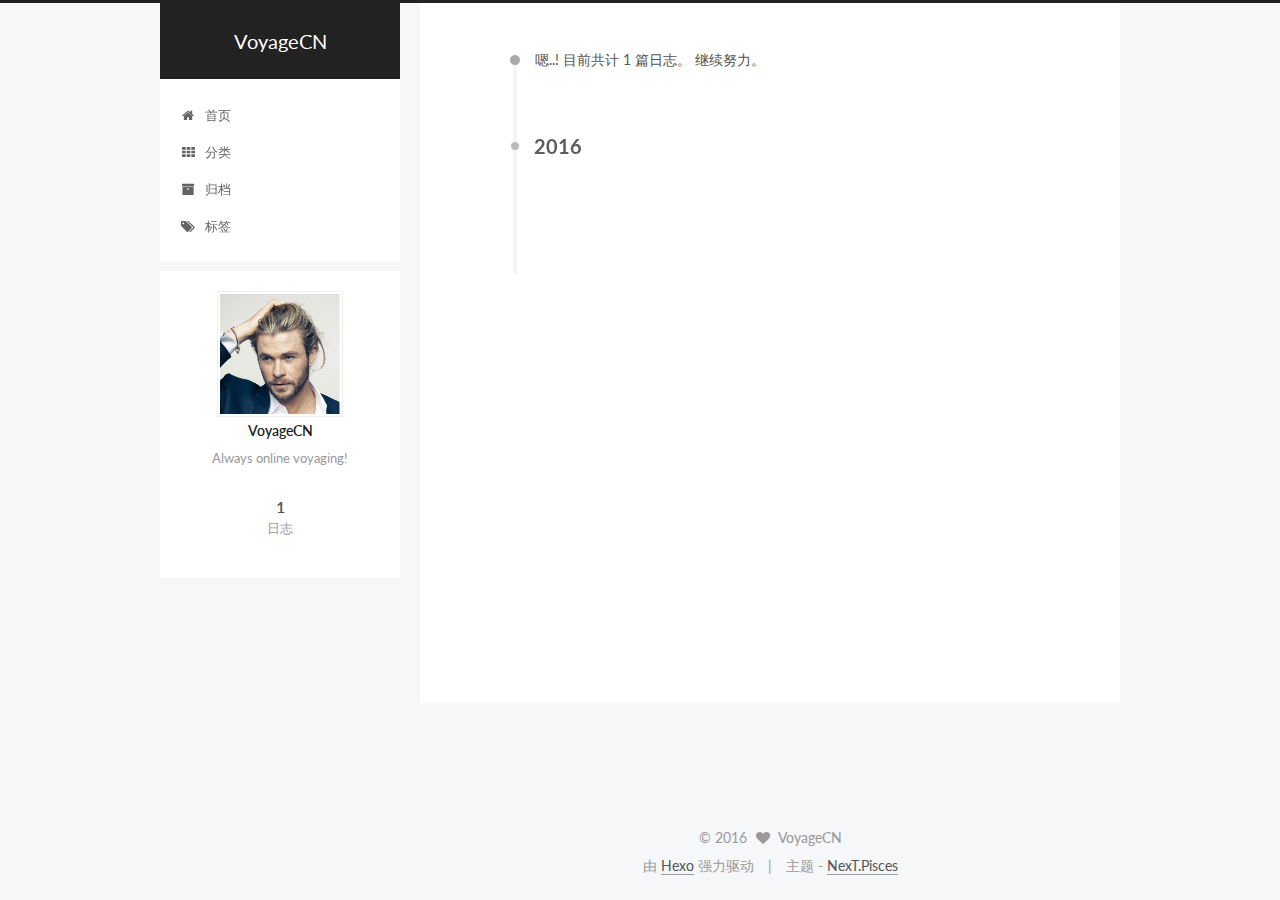
==== commit 0f4be57f: "Site updated: 2016-08-07 21:44:55" ====
--- a/archives/index.html
+++ b/archives/index.html
@@ -1,303 +1,624 @@
-<!DOCTYPE html>
-<html>
+<!doctype html>
+
+
+
+  
+
+
+<html class="theme-next pisces use-motion">
 <head>
-  <meta charset="utf-8">
-  
-  <meta http-equiv="X-UA-Compatible" content="IE=edge" >
-  <title>Archives | VoyageCN</title>
-  <meta name="viewport" content="width=device-width, initial-scale=1, maximum-scale=1">
-  <meta property="og:type" content="website">
+  <meta charset="UTF-8"/>
+<meta http-equiv="X-UA-Compatible" content="IE=edge,chrome=1" />
+<meta name="viewport" content="width=device-width, initial-scale=1, maximum-scale=1"/>
+
+
+
+<meta http-equiv="Cache-Control" content="no-transform" />
+<meta http-equiv="Cache-Control" content="no-siteapp" />
+
+
+
+
+
+
+
+
+
+
+
+
+  
+  
+  <link href="/vendors/fancybox/source/jquery.fancybox.css?v=2.1.5" rel="stylesheet" type="text/css" />
+
+
+
+
+  
+  
+  
+  
+
+  
+    
+    
+  
+
+  
+
+  
+
+  
+
+  
+
+  
+    
+    
+    <link href="//fonts.googleapis.com/css?family=Lato:300,300italic,400,400italic,700,700italic&subset=latin,latin-ext" rel="stylesheet" type="text/css">
+  
+
+
+
+
+
+
+<link href="/vendors/font-awesome/css/font-awesome.min.css?v=4.4.0" rel="stylesheet" type="text/css" />
+
+<link href="/css/main.css?v=5.0.1" rel="stylesheet" type="text/css" />
+
+
+  <meta name="keywords" content="Hexo, NexT" />
+
+
+
+
+
+
+
+
+  <link rel="shortcut icon" type="image/x-icon" href="/favicon.ico?v=5.0.1" />
+
+
+
+
+
+
+<meta name="description" content="Always online voyaging!">
+<meta property="og:type" content="website">
 <meta property="og:title" content="VoyageCN">
 <meta property="og:url" content="http://yoursite.com/archives/index.html">
 <meta property="og:site_name" content="VoyageCN">
+<meta property="og:description" content="Always online voyaging!">
 <meta name="twitter:card" content="summary">
 <meta name="twitter:title" content="VoyageCN">
-  
-    <link rel="alternative" href="/atom.xml" title="VoyageCN" type="application/atom+xml">
-  
-  
-    <link rel="icon" href="//favicon.png">
-  
-  <link rel="stylesheet" href="/css/style.css">
+<meta name="twitter:description" content="Always online voyaging!">
+
+
+
+<script type="text/javascript" id="hexo.configuration">
+  var NexT = window.NexT || {};
+  var CONFIG = {
+    scheme: 'Pisces',
+    sidebar: {"position":"left","display":"post"},
+    fancybox: true,
+    motion: true,
+    duoshuo: {
+      userId: 0,
+      author: '博主'
+    }
+  };
+</script>
+
+
+
+
+  <link rel="canonical" href="http://yoursite.com/archives/"/>
+
+  <title> 归档 | VoyageCN </title>
 </head>
 
-<body>
-  <div id="container">
-    <div class="left-col">
-    <div class="overlay"></div>
-<div class="intrude-less">
-	<header id="header" class="inner">
-		<a href="/" class="profilepic">
-			
-			<img lazy-src="nullhttps://avatars2.githubusercontent.com/u/15606333?v=3&amp;s=460" class="js-avatar">
-			
-		</a>
-
-		<hgroup>
-		  <h1 class="header-author"><a href="/">VoyageCN</a></h1>
-		</hgroup>
-
-		
-
-		
-			<div class="switch-btn">
-				<div class="icon">
-					<div class="icon-ctn">
-						<div class="icon-wrap icon-house" data-idx="0">
-							<div class="birdhouse"></div>
-							<div class="birdhouse_holes"></div>
-						</div>
-						<div class="icon-wrap icon-ribbon hide" data-idx="1">
-							<div class="ribbon"></div>
-						</div>
-						
-						<div class="icon-wrap icon-link hide" data-idx="2">
-							<div class="loopback_l"></div>
-							<div class="loopback_r"></div>
-						</div>
-						
-						
-						<div class="icon-wrap icon-me hide" data-idx="3">
-							<div class="user"></div>
-							<div class="shoulder"></div>
-						</div>
-						
-					</div>
-					
-				</div>
-				<div class="tips-box hide">
-					<div class="tips-arrow"></div>
-					<ul class="tips-inner">
-						<li>Menu</li>
-						<li>Tags</li>
-						
-						<li>Links</li>
-						
-						
-						<li>Über</li>
-						
-					</ul>
-				</div>
-			</div>
-		
-
-		<div class="switch-area">
-			<div class="switch-wrap">
-				<section class="switch-part switch-part1">
-					<nav class="header-menu">
-						<ul>
-						
-							<li><a href="/">主页</a></li>
-				        
-							<li><a href="/archives">所有文章</a></li>
-				        
-						</ul>
-					</nav>
-					<nav class="header-nav">
-						<div class="social">
-							
-								<a class="github" target="_blank" href="https://www.github.com/VoyageCN/" title="github">github</a>
-					        
-								<a class="weibo" target="_blank" href="#" title="weibo">weibo</a>
-					        
-								<a class="rss" target="_blank" href="#" title="rss">rss</a>
-					        
-								<a class="zhihu" target="_blank" href="#" title="zhihu">zhihu</a>
-					        
-						</div>
-					</nav>
-				</section>
-				
-				
-				<section class="switch-part switch-part2">
-					<div class="widget tagcloud" id="js-tagcloud">
-						
-					</div>
-				</section>
-				
-				
-				
-				<section class="switch-part switch-part3">
-					<div id="js-friends">
-					
-			          <a target="_blank" class="main-nav-link switch-friends-link" href="http://localhost:4000/">奥巴马的博客</a>
-			        
-			          <a target="_blank" class="main-nav-link switch-friends-link" href="http://localhost:4000/">卡卡的美丽传说</a>
-			        
-			          <a target="_blank" class="main-nav-link switch-friends-link" href="http://localhost:4000/">本泽马的博客</a>
-			        
-			          <a target="_blank" class="main-nav-link switch-friends-link" href="http://localhost:4000/">吉格斯的博客</a>
-			        
-			          <a target="_blank" class="main-nav-link switch-friends-link" href="http://localhost:4000/">习大大大不同</a>
-			        
-			          <a target="_blank" class="main-nav-link switch-friends-link" href="http://localhost:4000/">托蒂的博客</a>
-			        
-			        </div>
-				</section>
-				
-
-				
-				
-				<section class="switch-part switch-part4">
-				
-					<div id="js-aboutme">我是谁，我从哪里来，我到哪里去？我就是我，是颜色不一样的吃货…</div>
-				</section>
-				
-			</div>
-		</div>
-	</header>				
+<body itemscope itemtype="http://schema.org/WebPage" lang="zh-Hans">
+
+  
+
+
+
+  <script type="text/javascript">
+    var _hmt = _hmt || [];
+    (function() {
+      var hm = document.createElement("script");
+      hm.src = "//hm.baidu.com/hm.js?4f4cc5f46347b873dd724f2684b6e1f1";
+      var s = document.getElementsByTagName("script")[0];
+      s.parentNode.insertBefore(hm, s);
+    })();
+  </script>
+
+
+
+
+
+
+
+
+  
+  
+    
+  
+
+  <div class="container one-collumn sidebar-position-left  page-archive  ">
+    <div class="headband"></div>
+
+    <header id="header" class="header" itemscope itemtype="http://schema.org/WPHeader">
+      <div class="header-inner"><div class="site-meta ">
+  
+
+  <div class="custom-logo-site-title">
+    <a href="/"  class="brand" rel="start">
+      <span class="logo-line-before"><i></i></span>
+      <span class="site-title">VoyageCN</span>
+      <span class="logo-line-after"><i></i></span>
+    </a>
+  </div>
+  <p class="site-subtitle"></p>
 </div>
 
-    </div>
-    <div class="mid-col">
-      <nav id="mobile-nav">
-  	<div class="overlay">
-  		<div class="slider-trigger"></div>
-  		<h1 class="header-author js-mobile-header hide">VoyageCN</h1>
-  	</div>
-	<div class="intrude-less">
-		<header id="header" class="inner">
-			<div class="profilepic">
-				
-					<img lazy-src="nullhttps://avatars2.githubusercontent.com/u/15606333?v=3&amp;s=460" class="js-avatar">
-				
-			</div>
-			<hgroup>
-			  <h1 class="header-author">VoyageCN</h1>
-			</hgroup>
-			
-			<nav class="header-menu">
-				<ul>
-				
-					<li><a href="/">主页</a></li>
-		        
-					<li><a href="/archives">所有文章</a></li>
-		        
-		        <div class="clearfix"></div>
-				</ul>
-			</nav>
-			<nav class="header-nav">
-				<div class="social">
-					
-						<a class="github" target="_blank" href="https://www.github.com/VoyageCN/" title="github">github</a>
-			        
-						<a class="weibo" target="_blank" href="#" title="weibo">weibo</a>
-			        
-						<a class="rss" target="_blank" href="#" title="rss">rss</a>
-			        
-						<a class="zhihu" target="_blank" href="#" title="zhihu">zhihu</a>
-			        
-				</div>
-			</nav>
-		</header>				
-	</div>
+<div class="site-nav-toggle">
+  <button>
+    <span class="btn-bar"></span>
+    <span class="btn-bar"></span>
+    <span class="btn-bar"></span>
+  </button>
+</div>
+
+<nav class="site-nav">
+  
+
+  
+    <ul id="menu" class="menu">
+      
+        
+        <li class="menu-item menu-item-home">
+          <a href="/" rel="section">
+            
+              <i class="menu-item-icon fa fa-fw fa-home"></i> <br />
+            
+            首页
+          </a>
+        </li>
+      
+        
+        <li class="menu-item menu-item-categories">
+          <a href="/categories" rel="section">
+            
+              <i class="menu-item-icon fa fa-fw fa-th"></i> <br />
+            
+            分类
+          </a>
+        </li>
+      
+        
+        <li class="menu-item menu-item-archives">
+          <a href="/archives" rel="section">
+            
+              <i class="menu-item-icon fa fa-fw fa-archive"></i> <br />
+            
+            归档
+          </a>
+        </li>
+      
+        
+        <li class="menu-item menu-item-tags">
+          <a href="/tags" rel="section">
+            
+              <i class="menu-item-icon fa fa-fw fa-tags"></i> <br />
+            
+            标签
+          </a>
+        </li>
+      
+
+      
+    </ul>
+  
+
+  
 </nav>
 
-      <div class="body-wrap">
-  
-  
-    
-    
-      
-      
-      <section class="archives-wrap">
-        <div class="archive-year-wrap">
-          <a href="/archives/2016" class="archive-year">2016</a>
+ </div>
+    </header>
+
+    <main id="main" class="main">
+      <div class="main-inner">
+        <div class="content-wrap">
+          <div id="content" class="content">
+            
+
+  <section id="posts" class="posts-collapse">
+    <span class="archive-move-on"></span>
+
+    <span class="archive-page-counter">
+      
+      
+      
+        
+      
+      嗯..! 目前共计 1 篇日志。 继续努力。
+    </span>
+
+    
+
+      
+      
+      
+
+      
+        
+        <div class="collection-title">
+          <h2 class="archive-year motion-element" id="archive-year-2016">2016</h2>
         </div>
-        <div class="archives">
-    
-    <article class="archive-article archive-type-post">
-  <div class="archive-article-inner">
-    <header class="archive-article-header">
-      	<div class="article-meta">
-	      	<a href="/2016/08/05/hello-world/" class="archive-article-date">
-  	<time datetime="2016-08-05T15:21:32.000Z" itemprop="datePublished">8月 5</time>
-</a>
+      
+      
+
+      
+
+  <article class="post post-type-normal" itemscope itemtype="http://schema.org/Article">
+    <header class="post-header">
+
+      <h1 class="post-title">
+        
+            <a class="post-title-link" href="/2016/08/05/hello-world/" itemprop="url">
+              
+                <span itemprop="name">Hello World</span>
+              
+            </a>
+        
+      </h1>
+
+      <div class="post-meta">
+        <time class="post-time" itemprop="dateCreated"
+              datetime="2016-08-05T23:21:32+08:00"
+              content="2016-08-05" >
+          08-05
+        </time>
+      </div>
+
+    </header>
+  </article>
+
+
+
+    
+
+  </section>
+
+  
+
+
+
+          </div>
+          
+
+
+          
+
         </div>
-    	 
-  
-    <h1 itemprop="name">
-      <a class="archive-article-title" href="/2016/08/05/hello-world/">Hello World</a>
-    </h1>
-  
-
-        <div class="article-info info-on-right">
+        
           
-          
-
-        </div>
-        <div class="clearfix"></div>
-    </header>
-  </div>
-</article>
-  
-  
-    </div></section>
-  
-
-    
-
-</div>
-      <footer id="footer">
-  <div class="outer">
-    <div id="footer-info">
-    	<div class="footer-left">
-    		&copy; 2016 VoyageCN
-    	</div>
-      	<div class="footer-right">
-      		<a href="http://hexo.io/" target="_blank">Hexo</a>  Theme <a href="https://github.com/litten/hexo-theme-yilia" target="_blank">Yilia</a> by Litten
-      	</div>
+  
+  <div class="sidebar-toggle">
+    <div class="sidebar-toggle-line-wrap">
+      <span class="sidebar-toggle-line sidebar-toggle-line-first"></span>
+      <span class="sidebar-toggle-line sidebar-toggle-line-middle"></span>
+      <span class="sidebar-toggle-line sidebar-toggle-line-last"></span>
     </div>
   </div>
-</footer>
+
+  <aside id="sidebar" class="sidebar">
+    <div class="sidebar-inner">
+
+      
+
+      
+
+      <section class="site-overview sidebar-panel  sidebar-panel-active ">
+        <div class="site-author motion-element" itemprop="author" itemscope itemtype="http://schema.org/Person">
+          <img class="site-author-image" itemprop="image"
+               src="/images/avatar.png"
+               alt="VoyageCN" />
+          <p class="site-author-name" itemprop="name">VoyageCN</p>
+          <p class="site-description motion-element" itemprop="description">Always online voyaging!</p>
+        </div>
+        <nav class="site-state motion-element">
+          <div class="site-state-item site-state-posts">
+            <a href="/archives">
+              <span class="site-state-item-count">1</span>
+              <span class="site-state-item-name">日志</span>
+            </a>
+          </div>
+
+          
+
+          
+
+        </nav>
+
+        
+
+        <div class="links-of-author motion-element">
+          
+        </div>
+
+        
+        
+
+        
+        
+
+      </section>
+
+      
+
     </div>
-    
-  <link rel="stylesheet" href="/fancybox/jquery.fancybox.css">
-
-
-<script>
-	var yiliaConfig = {
-		fancybox: true,
-		mathjax: true,
-		animate: true,
-		isHome: false,
-		isPost: false,
-		isArchive: true,
-		isTag: false,
-		isCategory: false,
-		open_in_new: false,
-		root: /
-	}
+  </aside>
+
+
+        
+      </div>
+    </main>
+
+    <footer id="footer" class="footer">
+      <div class="footer-inner">
+        <div class="copyright" >
+  
+  &copy; 
+  <span itemprop="copyrightYear">2016</span>
+  <span class="with-love">
+    <i class="fa fa-heart"></i>
+  </span>
+  <span class="author" itemprop="copyrightHolder">VoyageCN</span>
+</div>
+
+<div class="powered-by">
+  由 <a class="theme-link" href="https://hexo.io">Hexo</a> 强力驱动
+</div>
+
+<div class="theme-info">
+  主题 -
+  <a class="theme-link" href="https://github.com/iissnan/hexo-theme-next">
+    NexT.Pisces
+  </a>
+</div>
+
+        
+
+        
+      </div>
+    </footer>
+
+    <div class="back-to-top">
+      <i class="fa fa-arrow-up"></i>
+    </div>
+  </div>
+
+  
+
+<script type="text/javascript">
+  if (Object.prototype.toString.call(window.Promise) !== '[object Function]') {
+    window.Promise = null;
+  }
 </script>
-<script src="http://7.url.cn/edu/jslib/comb/require-2.1.6,jquery-1.9.1.min.js"></script>
-<script src="/js/main.js"></script>
-
-
-
-
-
-
-<script type="text/x-mathjax-config">
-MathJax.Hub.Config({
-    tex2jax: {
-        inlineMath: [ ['$','$'], ["\\(","\\)"]  ],
-        processEscapes: true,
-        skipTags: ['script', 'noscript', 'style', 'textarea', 'pre', 'code']
+
+
+
+
+
+
+
+
+
+  
+
+
+
+  
+  <script type="text/javascript" src="/vendors/jquery/index.js?v=2.1.3"></script>
+
+  
+  <script type="text/javascript" src="/vendors/fastclick/lib/fastclick.min.js?v=1.0.6"></script>
+
+  
+  <script type="text/javascript" src="/vendors/jquery_lazyload/jquery.lazyload.js?v=1.9.7"></script>
+
+  
+  <script type="text/javascript" src="/vendors/velocity/velocity.min.js?v=1.2.1"></script>
+
+  
+  <script type="text/javascript" src="/vendors/velocity/velocity.ui.min.js?v=1.2.1"></script>
+
+  
+  <script type="text/javascript" src="/vendors/fancybox/source/jquery.fancybox.pack.js?v=2.1.5"></script>
+
+
+  
+
+
+  <script type="text/javascript" src="/js/src/utils.js?v=5.0.1"></script>
+
+  <script type="text/javascript" src="/js/src/motion.js?v=5.0.1"></script>
+
+
+
+  
+  
+
+
+  <script type="text/javascript" src="/js/src/affix.js?v=5.0.1"></script>
+
+  <script type="text/javascript" src="/js/src/schemes/pisces.js?v=5.0.1"></script>
+
+
+
+  
+  
+    <script type="text/javascript" id="motion.page.archive">
+      $('.archive-year').velocity('transition.slideLeftIn');
+    </script>
+  
+
+
+  
+
+
+  <script type="text/javascript" src="/js/src/bootstrap.js?v=5.0.1"></script>
+
+
+
+  
+
+  
+    
+  
+
+  <script type="text/javascript">
+    var duoshuoQuery = {short_name:"http://VOyageCN.duoshuo.com"};
+    (function() {
+      var ds = document.createElement('script');
+      ds.type = 'text/javascript';ds.async = true;
+      ds.id = 'duoshuo-script';
+      ds.src = (document.location.protocol == 'https:' ? 'https:' : 'http:') + '//static.duoshuo.com/embed.js';
+      ds.charset = 'UTF-8';
+      (document.getElementsByTagName('head')[0]
+      || document.getElementsByTagName('body')[0]).appendChild(ds);
+    })();
+  </script>
+
+  
+    
+    <script src="/vendors/ua-parser-js/dist/ua-parser.min.js?v=0.7.9"></script>
+    <script src="/js/src/hook-duoshuo.js"></script>
+  
+
+
+
+
+
+
+  
+  
+
+  
+
+  
+
+  
+  <script src="https://cdn1.lncld.net/static/js/av-core-mini-0.6.1.js"></script>
+  <script>AV.initialize("mtDKFDd7N766JU2pxnVRADFB-gzGzoHsz", "NynR0ctkmWMVzllPO08Ld1XX");</script>
+  <script>
+    function showTime(Counter) {
+      var query = new AV.Query(Counter);
+      var entries = [];
+      var $visitors = $(".leancloud_visitors");
+
+      $visitors.each(function () {
+        entries.push( $(this).attr("id").trim() );
+      });
+
+      query.containedIn('url', entries);
+      query.find()
+        .done(function (results) {
+          var COUNT_CONTAINER_REF = '.leancloud-visitors-count';
+
+          if (results.length === 0) {
+            $visitors.find(COUNT_CONTAINER_REF).text(0);
+            return;
+          }
+
+          for (var i = 0; i < results.length; i++) {
+            var item = results[i];
+            var url = item.get('url');
+            var time = item.get('time');
+            var element = document.getElementById(url);
+
+            $(element).find(COUNT_CONTAINER_REF).text(time);
+          }
+          for(var i = 0; i < entries.length; i++) {
+            var url = entries[i];
+            var element = document.getElementById(url);
+            var countSpan = $(element).find(COUNT_CONTAINER_REF);
+            if( countSpan.text() == '') {
+              countSpan.text(0);
+            }
+          }
+        })
+        .fail(function (object, error) {
+          console.log("Error: " + error.code + " " + error.message);
+        });
     }
-});
-
-MathJax.Hub.Queue(function() {
-    var all = MathJax.Hub.getAllJax(), i;
-    for(i=0; i < all.length; i += 1) {
-        all[i].SourceElement().parentNode.className += ' has-jax';                 
-    }       
-});
-</script>
-
-<script type="text/javascript" src="http://cdn.mathjax.org/mathjax/latest/MathJax.js?config=TeX-AMS-MML_HTMLorMML">
-</script>
-
-
-  </div>
+
+    function addCount(Counter) {
+      var $visitors = $(".leancloud_visitors");
+      var url = $visitors.attr('id').trim();
+      var title = $visitors.attr('data-flag-title').trim();
+      var query = new AV.Query(Counter);
+
+      query.equalTo("url", url);
+      query.find({
+        success: function(results) {
+          if (results.length > 0) {
+            var counter = results[0];
+            counter.fetchWhenSave(true);
+            counter.increment("time");
+            counter.save(null, {
+              success: function(counter) {
+                var $element = $(document.getElementById(url));
+                $element.find('.leancloud-visitors-count').text(counter.get('time'));
+              },
+              error: function(counter, error) {
+                console.log('Failed to save Visitor num, with error message: ' + error.message);
+              }
+            });
+          } else {
+            var newcounter = new Counter();
+            /* Set ACL */
+            var acl = new AV.ACL();
+            acl.setPublicReadAccess(true);
+            acl.setPublicWriteAccess(true);
+            newcounter.setACL(acl);
+            /* End Set ACL */
+            newcounter.set("title", title);
+            newcounter.set("url", url);
+            newcounter.set("time", 1);
+            newcounter.save(null, {
+              success: function(newcounter) {
+                var $element = $(document.getElementById(url));
+                $element.find('.leancloud-visitors-count').text(newcounter.get('time'));
+              },
+              error: function(newcounter, error) {
+                console.log('Failed to create');
+              }
+            });
+          }
+        },
+        error: function(error) {
+          console.log('Error:' + error.code + " " + error.message);
+        }
+      });
+    }
+
+    $(function() {
+      var Counter = AV.Object.extend("Counter");
+      if ($('.leancloud_visitors').length == 1) {
+        addCount(Counter);
+      } else if ($('.post-title-link').length > 1) {
+        showTime(Counter);
+      }
+    });
+  </script>
+
+
+
+  
+
 </body>
-</html>+</html>
--- a/css/main.css
+++ b/css/main.css
@@ -0,0 +1,2637 @@
+/* normalize.css v3.0.2 | MIT License | git.io/normalize */
+html {
+  font-family: sans-serif; /* 1 */
+  -ms-text-size-adjust: 100%; /* 2 */
+  -webkit-text-size-adjust: 100%; /* 2 */
+}
+body {
+  margin: 0;
+}
+article,
+aside,
+details,
+figcaption,
+figure,
+footer,
+header,
+hgroup,
+main,
+menu,
+nav,
+section,
+summary {
+  display: block;
+}
+audio,
+canvas,
+progress,
+video {
+  display: inline-block; /* 1 */
+  vertical-align: baseline; /* 2 */
+}
+audio:not([controls]) {
+  display: none;
+  height: 0;
+}
+[hidden],
+template {
+  display: none;
+}
+a {
+  background-color: transparent;
+}
+a:active,
+a:hover {
+  outline: 0;
+}
+abbr[title] {
+  border-bottom: 1px dotted;
+}
+b,
+strong {
+  font-weight: bold;
+}
+dfn {
+  font-style: italic;
+}
+h1 {
+  font-size: 2em;
+  margin: 0.67em 0;
+}
+mark {
+  background: #ff0;
+  color: #000;
+}
+small {
+  font-size: 80%;
+}
+sub,
+sup {
+  font-size: 75%;
+  line-height: 0;
+  position: relative;
+  vertical-align: baseline;
+}
+sup {
+  top: -0.5em;
+}
+sub {
+  bottom: -0.25em;
+}
+img {
+  border: 0;
+}
+svg:not(:root) {
+  overflow: hidden;
+}
+figure {
+  margin: 1em 40px;
+}
+hr {
+  -moz-box-sizing: content-box;
+  box-sizing: content-box;
+  height: 0;
+}
+pre {
+  overflow: auto;
+}
+code,
+kbd,
+pre,
+samp {
+  font-family: monospace, monospace;
+  font-size: 1em;
+}
+button,
+input,
+optgroup,
+select,
+textarea {
+  color: inherit; /* 1 */
+  font: inherit; /* 2 */
+  margin: 0; /* 3 */
+}
+button {
+  overflow: visible;
+}
+button,
+select {
+  text-transform: none;
+}
+button,
+html input[type="button"],
+input[type="reset"],
+input[type="submit"] {
+  -webkit-appearance: button; /* 2 */
+  cursor: pointer; /* 3 */
+}
+button[disabled],
+html input[disabled] {
+  cursor: default;
+}
+button::-moz-focus-inner,
+input::-moz-focus-inner {
+  border: 0;
+  padding: 0;
+}
+input {
+  line-height: normal;
+}
+input[type="checkbox"],
+input[type="radio"] {
+  box-sizing: border-box; /* 1 */
+  padding: 0; /* 2 */
+}
+input[type="number"]::-webkit-inner-spin-button,
+input[type="number"]::-webkit-outer-spin-button {
+  height: auto;
+}
+input[type="search"] {
+  -webkit-appearance: textfield; /* 1 */
+  -moz-box-sizing: content-box;
+  -webkit-box-sizing: content-box; /* 2 */
+  box-sizing: content-box;
+}
+input[type="search"]::-webkit-search-cancel-button,
+input[type="search"]::-webkit-search-decoration {
+  -webkit-appearance: none;
+}
+fieldset {
+  border: 1px solid #c0c0c0;
+  margin: 0 2px;
+  padding: 0.35em 0.625em 0.75em;
+}
+legend {
+  border: 0; /* 1 */
+  padding: 0; /* 2 */
+}
+textarea {
+  overflow: auto;
+}
+optgroup {
+  font-weight: bold;
+}
+table {
+  border-collapse: collapse;
+  border-spacing: 0;
+}
+td,
+th {
+  padding: 0;
+}
+::selection {
+  background: #262a30;
+  color: #fff;
+}
+body {
+  position: relative;
+  font-family: 'Lato', "PingFang SC", "Microsoft YaHei", sans-serif;
+  font-size: 14px;
+  line-height: 2;
+  color: #555;
+  background: #fff;
+}
+@media (max-width: 767px) {
+  body {
+    padding-right: 0 !important;
+  }
+}
+@media (min-width: 768px) and (max-width: 991px) {
+  body {
+    padding-right: 0 !important;
+  }
+}
+@media (min-width: 1600px) {
+  body {
+    font-size: 16px;
+  }
+}
+h1,
+h2,
+h3,
+h4,
+h5,
+h6 {
+  margin: 0;
+  padding: 0;
+  font-weight: bold;
+  line-height: 1.5;
+  font-family: 'Lato', "PingFang SC", "Microsoft YaHei", sans-serif;
+}
+h2,
+h3,
+h4,
+h5,
+h6 {
+  margin: 20px 0 15px;
+}
+h1 {
+  font-size: 22px;
+}
+@media (max-width: 767px) {
+  h1 {
+    font-size: 18px;
+  }
+}
+h2 {
+  font-size: 20px;
+}
+@media (max-width: 767px) {
+  h2 {
+    font-size: 16px;
+  }
+}
+h3 {
+  font-size: 18px;
+}
+@media (max-width: 767px) {
+  h3 {
+    font-size: 14px;
+  }
+}
+h4 {
+  font-size: 16px;
+}
+@media (max-width: 767px) {
+  h4 {
+    font-size: 12px;
+  }
+}
+h5 {
+  font-size: 14px;
+}
+@media (max-width: 767px) {
+  h5 {
+    font-size: 10px;
+  }
+}
+h6 {
+  font-size: 12px;
+}
+@media (max-width: 767px) {
+  h6 {
+    font-size: 8px;
+  }
+}
+p {
+  margin: 0 0 25px 0;
+}
+a {
+  color: #555;
+  text-decoration: none;
+  border-bottom: 1px solid #999;
+  word-wrap: break-word;
+}
+a:hover {
+  color: #222;
+  border-bottom-color: #222;
+}
+ul {
+  list-style: none;
+}
+blockquote {
+  margin: 0;
+  padding: 0;
+}
+img {
+  display: block;
+  margin: auto;
+  max-width: 100%;
+  height: auto;
+}
+hr {
+  margin: 40px 0;
+  height: 3px;
+  border: none;
+  background-color: #ddd;
+  background-image: repeating-linear-gradient(-45deg, #fff, #fff 4px, transparent 4px, transparent 8px);
+}
+blockquote {
+  padding: 0 15px;
+  color: #666;
+  border-left: 4px solid #ddd;
+}
+blockquote cite::before {
+  content: "-";
+  padding: 0 5px;
+}
+dt {
+  font-weight: 700;
+}
+dd {
+  margin: 0;
+  padding: 0;
+}
+.text-left {
+  text-align: left;
+}
+.text-center {
+  text-align: center;
+}
+.text-right {
+  text-align: right;
+}
+.text-justify {
+  text-align: justify;
+}
+.text-nowrap {
+  white-space: nowrap;
+}
+.text-lowercase {
+  text-transform: lowercase;
+}
+.text-uppercase {
+  text-transform: uppercase;
+}
+.text-capitalize {
+  text-transform: capitalize;
+}
+.center-block {
+  display: block;
+  margin-left: auto;
+  margin-right: auto;
+}
+.clearfix:before,
+.clearfix:after {
+  content: " ";
+  display: table;
+}
+.clearfix:after {
+  clear: both;
+}
+.pullquote {
+  width: 45%;
+}
+.pullquote.left {
+  float: left;
+  margin-left: 5px;
+  margin-right: 10px;
+}
+.pullquote.right {
+  float: right;
+  margin-left: 10px;
+  margin-right: 5px;
+}
+.affix.affix.affix {
+  position: fixed;
+}
+.translation {
+  margin-top: -20px;
+  font-size: 14px;
+  color: #999;
+}
+.scrollbar-measure {
+  width: 100px;
+  height: 100px;
+  overflow: scroll;
+  position: absolute;
+  top: -9999px;
+}
+.use-motion .motion-element {
+  opacity: 0;
+}
+#local-search-input {
+  padding: 3px;
+  border: none;
+  text-indent: 14px;
+  border-radius: 0;
+  width: 140px;
+  outline: none;
+  border-bottom: 1px solid #999;
+  background: inherit;
+  opacity: 0.5;
+}
+#local-search-input:focus {
+  opacity: 1;
+}
+.search-icon {
+  position: absolute;
+  top: 9px;
+}
+table {
+  margin: 20px 0;
+  width: 100%;
+  border-collapse: collapse;
+  border-spacing: 0;
+  border: 1px solid #ddd;
+  font-size: 14px;
+  table-layout: fixed;
+  word-wrap: break-all;
+}
+table>tbody>tr:nth-of-type(odd) {
+  background-color: #f9f9f9;
+}
+table>tbody>tr:hover {
+  background-color: #f5f5f5;
+}
+caption,
+th,
+td {
+  padding: 8px;
+  text-align: left;
+  vertical-align: middle;
+  font-weight: normal;
+}
+th,
+td {
+  border-bottom: 3px solid #ddd;
+  border-right: 1px solid #eee;
+}
+th {
+  padding-bottom: 10px;
+  font-weight: 700;
+}
+td {
+  border-bottom-width: 1px;
+}
+html,
+body {
+  height: 100%;
+}
+.container {
+  position: relative;
+  min-height: 100%;
+}
+.header-inner {
+  margin: 0 auto;
+  padding: 100px 0 70px;
+  width: 700px;
+}
+@media (min-width: 1600px) {
+  .container .header-inner {
+    width: 900px;
+  }
+}
+.main {
+  padding-bottom: 150px;
+}
+.main-inner {
+  margin: 0 auto;
+  width: 700px;
+}
+@media (min-width: 1600px) {
+  .container .main-inner {
+    width: 900px;
+  }
+}
+.footer {
+  position: absolute;
+  left: 0;
+  bottom: 0;
+  width: 100%;
+  min-height: 50px;
+}
+.footer-inner {
+  box-sizing: border-box;
+  margin: 20px auto;
+  width: 700px;
+}
+@media (min-width: 1600px) {
+  .container .footer-inner {
+    width: 900px;
+  }
+}
+pre,
+.highlight {
+  overflow: auto;
+  margin: 20px 0;
+  padding: 15px;
+  font-size: 13px;
+  color: #eaeaea;
+  background: #000;
+  line-height: 1.6;
+}
+pre,
+code {
+  font-family: consolas, Menlo, "PingFang SC", "Microsoft YaHei", monospace;
+}
+code {
+  padding: 2px 4px;
+  word-break: break-all;
+  color: #555;
+  background: #eee;
+  border-radius: 4px;
+  font-size: 13px;
+}
+pre code {
+  padding: 0;
+  color: #eaeaea;
+  background: none;
+  text-shadow: none;
+}
+.highlight pre {
+  border: none;
+  margin: 0;
+  padding: 1px;
+}
+.highlight table {
+  margin: 0;
+  width: auto;
+  border: none;
+}
+.highlight td {
+  border: none;
+  padding: 0;
+}
+.highlight figcaption {
+  font-size: 1em;
+  color: #eaeaea;
+  line-height: 1em;
+  margin-bottom: 1em;
+}
+.highlight figcaption:before,
+.highlight figcaption:after {
+  content: " ";
+  display: table;
+}
+.highlight figcaption:after {
+  clear: both;
+}
+.highlight figcaption a {
+  float: right;
+  color: #eaeaea;
+}
+.highlight figcaption a:hover {
+  border-bottom-color: #eaeaea;
+}
+.highlight .gutter pre {
+  color: #666;
+  text-align: right;
+  padding-right: 20px;
+}
+.highlight .line {
+  height: 20px;
+}
+.gist table {
+  width: auto;
+}
+.gist table td {
+  border: none;
+}
+pre .comment {
+  color: #969896;
+}
+pre .variable,
+pre .attribute,
+pre .tag,
+pre .regexp,
+pre .ruby .constant,
+pre .xml .tag .title,
+pre .xml .pi,
+pre .xml .doctype,
+pre .html .doctype,
+pre .css .id,
+pre .css .class,
+pre .css .pseudo {
+  color: #d54e53;
+}
+pre .number,
+pre .preprocessor,
+pre .built_in,
+pre .literal,
+pre .params,
+pre .constant,
+pre .command {
+  color: #e78c45;
+}
+pre .ruby .class .title,
+pre .css .rules .attribute,
+pre .string,
+pre .value,
+pre .inheritance,
+pre .header,
+pre .ruby .symbol,
+pre .xml .cdata,
+pre .special,
+pre .number,
+pre .formula {
+  color: #b9ca4a;
+}
+pre .title,
+pre .css .hexcolor {
+  color: #70c0b1;
+}
+pre .function,
+pre .python .decorator,
+pre .python .title,
+pre .ruby .function .title,
+pre .ruby .title .keyword,
+pre .perl .sub,
+pre .javascript .title,
+pre .coffeescript .title {
+  color: #7aa6da;
+}
+pre .keyword,
+pre .javascript .function {
+  color: #c397d8;
+}
+.full-image.full-image.full-image {
+  border: none;
+  max-width: 100%;
+  width: auto;
+  margin: 20px auto;
+}
+@media (min-width: 992px) {
+  .full-image.full-image.full-image {
+    max-width: none;
+    width: 126%;
+    margin: 0 -13%;
+  }
+}
+.blockquote-center,
+.page-home .post-type-quote blockquote,
+.page-post-detail .post-type-quote blockquote {
+  position: relative;
+  margin: 40px 0;
+  padding: 0;
+  border-left: none;
+  text-align: center;
+}
+.blockquote-center::before,
+.page-home .post-type-quote blockquote::before,
+.page-post-detail .post-type-quote blockquote::before,
+.blockquote-center::after,
+.page-home .post-type-quote blockquote::after,
+.page-post-detail .post-type-quote blockquote::after {
+  position: absolute;
+  content: ' ';
+  display: block;
+  width: 100%;
+  height: 24px;
+  opacity: 0.2;
+  background-repeat: no-repeat;
+  background-position: 0 -6px;
+  background-size: 22px 22px;
+}
+.blockquote-center::before,
+.page-home .post-type-quote blockquote::before,
+.page-post-detail .post-type-quote blockquote::before {
+  top: -20px;
+  background-image: url("../images/quote-l.svg");
+  border-top: 1px solid #ccc;
+}
+.blockquote-center::after,
+.page-home .post-type-quote blockquote::after,
+.page-post-detail .post-type-quote blockquote::after {
+  bottom: -20px;
+  background-image: url("../images/quote-r.svg");
+  border-bottom: 1px solid #ccc;
+  background-position: 100% 8px;
+}
+.blockquote-center p,
+.page-home .post-type-quote blockquote p,
+.page-post-detail .post-type-quote blockquote p,
+.blockquote-center div,
+.page-home .post-type-quote blockquote div,
+.page-post-detail .post-type-quote blockquote div {
+  text-align: center;
+}
+.post .post-body .group-picture img {
+  box-sizing: border-box;
+  padding: 0 3px;
+  border: none;
+}
+.post .group-picture-row {
+  overflow: hidden;
+  margin-top: 6px;
+}
+.post .group-picture-row:first-child {
+  margin-top: 0;
+}
+.post .group-picture-column {
+  float: left;
+}
+.page-post-detail .post-body .group-picture-column {
+  float: none;
+  margin-top: 10px;
+  width: auto !important;
+}
+.page-post-detail .post-body .group-picture-column img {
+  margin: 0 auto;
+}
+.page-archive .group-picture-container {
+  overflow: hidden;
+}
+.page-archive .group-picture-row {
+  float: left;
+}
+.page-archive .group-picture-row:first-child {
+  margin-top: 6px;
+}
+.page-archive .group-picture-column {
+  max-width: 150px;
+  max-height: 150px;
+}
+.btn {
+  display: inline-block;
+  padding: 0 20px;
+  font-size: 14px;
+  color: #fff;
+  background: #222;
+  border: 2px solid #555;
+  text-decoration: none;
+  border-radius: 0;
+  transition-property: background-color;
+  transition-duration: 0.2s;
+  transition-timing-function: ease-in-out;
+  transition-delay: 0s;
+}
+.btn:hover,
+.post-more-link .btn:hover {
+  border-color: #222;
+  color: #fff;
+  background: #222;
+}
+.btn-bar {
+  display: block;
+  width: 22px;
+  height: 2px;
+  background: #555;
+  border-radius: 1px;
+}
+.btn-bar+.btn-bar {
+  margin-top: 4px;
+}
+.pagination {
+  margin: 120px 0 40px;
+  text-align: center;
+  border-top: 1px solid #eee;
+}
+.page-number-basic,
+.pagination .prev,
+.pagination .next,
+.pagination .page-number,
+.pagination .space {
+  display: inline-block;
+  position: relative;
+  top: -1px;
+  margin: 0 10px;
+  padding: 0 10px;
+  line-height: 30px;
+}
+@media (max-width: 767px) {
+  .page-number-basic,
+  .pagination .prev,
+  .pagination .next,
+  .pagination .page-number,
+  .pagination .space {
+    margin: 0 5px;
+  }
+}
+.pagination .prev,
+.pagination .next,
+.pagination .page-number {
+  border-bottom: 0;
+  border-top: 1px solid #eee;
+  transition-property: border-color;
+  transition-duration: 0.2s;
+  transition-timing-function: ease-in-out;
+  transition-delay: 0s;
+}
+.pagination .prev:hover,
+.pagination .next:hover,
+.pagination .page-number:hover {
+  border-top-color: #222;
+}
+.pagination .space {
+  padding: 0;
+  margin: 0;
+}
+.pagination .prev {
+  margin-left: 0;
+}
+.pagination .next {
+  margin-right: 0;
+}
+.pagination .page-number.current {
+  color: #fff;
+  background: #ccc;
+  border-top-color: #ccc;
+}
+@media (max-width: 767px) {
+  .pagination {
+    border-top: none;
+  }
+  .pagination .prev,
+  .pagination .next,
+  .pagination .page-number {
+    margin-bottom: 10px;
+    border-top: 0;
+    border-bottom: 1px solid #eee;
+  }
+  .pagination .prev:hover,
+  .pagination .next:hover,
+  .pagination .page-number:hover {
+    border-bottom-color: #222;
+  }
+}
+.comments {
+  margin: 60px 20px 0;
+}
+.tag-cloud {
+  text-align: center;
+}
+.tag-cloud a {
+  display: inline-block;
+  margin: 10px;
+}
+.back-to-top {
+  box-sizing: border-box;
+  position: fixed;
+  bottom: -100px;
+  right: 50px;
+  z-index: 1050;
+  padding: 0 6px;
+  width: 25px;
+  background: #222;
+  font-size: 12px;
+  opacity: 0.6;
+  color: #fff;
+  cursor: pointer;
+  text-align: center;
+  -webkit-transform: translateZ(0);
+  transition-property: bottom;
+  transition-duration: 0.2s;
+  transition-timing-function: ease-in-out;
+  transition-delay: 0s;
+}
+@media (max-width: 767px) {
+  .back-to-top {
+    display: none;
+  }
+}
+@media (min-width: 768px) and (max-width: 991px) {
+  .back-to-top {
+    display: none;
+  }
+}
+.back-to-top.back-to-top-on {
+  bottom: 40px;
+}
+.header {
+  background: #fff;
+}
+.header-inner {
+  position: relative;
+}
+.headband {
+  height: 3px;
+  background: #222;
+}
+.site-meta {
+  margin: 0;
+  text-align: center;
+}
+@media (max-width: 767px) {
+  .site-meta {
+    text-align: center;
+  }
+}
+.brand {
+  position: relative;
+  display: inline-block;
+  padding: 0 40px;
+  color: #fff;
+  background: #222;
+  border-bottom: none;
+}
+.brand:hover {
+  color: #fff;
+}
+.logo {
+  display: inline-block;
+  margin-right: 5px;
+  line-height: 36px;
+  vertical-align: top;
+}
+.site-title {
+  display: inline-block;
+  vertical-align: top;
+  line-height: 36px;
+  font-size: 20px;
+  font-weight: normal;
+  font-family: 'Lato', "PingFang SC", "Microsoft YaHei", sans-serif;
+}
+.site-subtitle {
+  margin-top: 10px;
+  font-size: 13px;
+  color: #ddd;
+}
+.use-motion .brand {
+  opacity: 0;
+}
+.use-motion .logo,
+.use-motion .site-title,
+.use-motion .site-subtitle {
+  opacity: 0;
+  position: relative;
+  top: -10px;
+}
+.site-nav-toggle {
+  display: none;
+  position: absolute;
+  top: 10px;
+  left: 10px;
+}
+@media (max-width: 767px) {
+  .site-nav-toggle {
+    display: block;
+  }
+}
+.site-nav-toggle button {
+  margin-top: 2px;
+  padding: 9px 10px;
+  background: transparent;
+  border: none;
+}
+@media (max-width: 767px) {
+  .site-nav {
+    display: none;
+    margin: 0 -10px;
+    padding: 0 10px;
+    clear: both;
+    border-top: 1px solid #ddd;
+  }
+}
+@media (min-width: 768px) and (max-width: 991px) {
+  .site-nav {
+    display: block !important;
+  }
+}
+@media (min-width: 992px) {
+  .site-nav {
+    display: block !important;
+  }
+}
+.menu {
+  margin-top: 20px;
+  padding-left: 0;
+  text-align: center;
+}
+.menu .menu-item {
+  display: inline-block;
+  margin: 0 10px;
+}
+@media screen and (max-width: 767px) {
+  .menu .menu-item {
+    margin-top: 10px;
+  }
+}
+.menu .menu-item a {
+  display: block;
+  font-size: 13px;
+  text-transform: capitalize;
+  line-height: inherit;
+  border-bottom: 1px solid transparent;
+  transition-property: border-color;
+  transition-duration: 0.2s;
+  transition-timing-function: ease-in-out;
+  transition-delay: 0s;
+}
+.menu .menu-item a:hover,
+.menu-item-active a {
+  border-bottom-color: #222;
+}
+.menu .menu-item .fa {
+  margin-right: 5px;
+}
+.use-motion .menu-item {
+  opacity: 0;
+}
+.post-body {
+  font-family: 'Lato', "PingFang SC", "Microsoft YaHei", sans-serif;
+}
+@media (max-width: 767px) {
+  .post-body {
+    word-break: break-word;
+  }
+}
+.post-body .fancybox img {
+  display: block !important;
+  margin: 0 auto;
+  cursor: pointer;
+  cursor: zoom-in;
+  cursor: -webkit-zoom-in;
+}
+.post-body .image-caption,
+.post-body .figure .caption {
+  margin: 10px auto 15px;
+  text-align: center;
+  font-size: 14px;
+  color: #999;
+  font-weight: bold;
+  line-height: 1;
+}
+.post-sticky-flag {
+  display: inline-block;
+  font-size: 16px;
+  -ms-transform: rotate(30deg);
+  -webkit-transform: rotate(30deg);
+  -moz-transform: rotate(30deg);
+  -ms-transform: rotate(30deg);
+  -o-transform: rotate(30deg);
+  transform: rotate(30deg);
+}
+.posts-expand {
+  padding-top: 40px;
+}
+@media (max-width: 767px) {
+  .posts-expand {
+    margin: 0 20px;
+  }
+  .post-body pre,
+  .post-body .highlight {
+    padding: 10px;
+  }
+  .post-body pre .gutter pre,
+  .post-body .highlight .gutter pre {
+    padding-right: 10px;
+  }
+}
+@media (min-width: 992px) {
+  .posts-expand .post-body {
+    text-align: justify;
+  }
+}
+.posts-expand .post-body h2,
+.posts-expand .post-body h3,
+.posts-expand .post-body h4,
+.posts-expand .post-body h5,
+.posts-expand .post-body h6 {
+  padding-top: 10px;
+}
+.posts-expand .post-body h2 .header-anchor,
+.posts-expand .post-body h3 .header-anchor,
+.posts-expand .post-body h4 .header-anchor,
+.posts-expand .post-body h5 .header-anchor,
+.posts-expand .post-body h6 .header-anchor {
+  float: right;
+  margin-left: 10px;
+  color: #ccc;
+  border-bottom-style: none;
+  visibility: hidden;
+}
+.posts-expand .post-body h2 .header-anchor:hover,
+.posts-expand .post-body h3 .header-anchor:hover,
+.posts-expand .post-body h4 .header-anchor:hover,
+.posts-expand .post-body h5 .header-anchor:hover,
+.posts-expand .post-body h6 .header-anchor:hover {
+  color: inherit;
+}
+.posts-expand .post-body h2:hover .header-anchor,
+.posts-expand .post-body h3:hover .header-anchor,
+.posts-expand .post-body h4:hover .header-anchor,
+.posts-expand .post-body h5:hover .header-anchor,
+.posts-expand .post-body h6:hover .header-anchor {
+  visibility: visible;
+}
+.posts-expand .post-body ul li {
+  list-style: circle;
+}
+.posts-expand .post-body img {
+  box-sizing: border-box;
+  margin: auto;
+  padding: 3px;
+  border: 1px solid #ddd;
+}
+.posts-expand .fancybox img {
+  margin: 0 auto;
+}
+@media (max-width: 767px) {
+  .posts-collapse {
+    margin: 0 20px;
+  }
+  .posts-collapse .post-title,
+  .posts-collapse .post-meta {
+    display: block;
+    width: auto;
+    text-align: left;
+  }
+}
+.posts-collapse {
+  position: relative;
+  z-index: 1010;
+  margin-left: 55px;
+}
+.posts-collapse::after {
+  content: " ";
+  position: absolute;
+  top: 20px;
+  left: 0;
+  margin-left: -2px;
+  width: 4px;
+  height: 100%;
+  background: #f5f5f5;
+  z-index: -1;
+}
+@media (max-width: 767px) {
+  .posts-collapse {
+    margin: 0 20px;
+  }
+}
+.posts-collapse .collection-title {
+  position: relative;
+  margin: 60px 0;
+}
+.posts-collapse .collection-title h2 {
+  margin-left: 20px;
+}
+.posts-collapse .collection-title small {
+  color: #bbb;
+}
+.posts-collapse .collection-title::before {
+  content: " ";
+  position: absolute;
+  left: 0;
+  top: 50%;
+  margin-left: -4px;
+  margin-top: -4px;
+  width: 8px;
+  height: 8px;
+  background: #bbb;
+  border-radius: 50%;
+}
+.posts-collapse .post {
+  margin: 30px 0;
+}
+.posts-collapse .post-header {
+  position: relative;
+  transition-duration: 0.2s;
+  transition-timing-function: ease-in-out;
+  transition-delay: 0s;
+  transition-property: border;
+  border-bottom: 1px dashed #ccc;
+}
+.posts-collapse .post-header::before {
+  content: " ";
+  position: absolute;
+  left: 0;
+  top: 12px;
+  width: 6px;
+  height: 6px;
+  margin-left: -4px;
+  background: #bbb;
+  border-radius: 50%;
+  border: 1px solid #fff;
+  transition-duration: 0.2s;
+  transition-timing-function: ease-in-out;
+  transition-delay: 0s;
+  transition-property: background;
+}
+.posts-collapse .post-header:hover {
+  border-bottom-color: #666;
+}
+.posts-collapse .post-header:hover::before {
+  background: #222;
+}
+.posts-collapse .post-meta {
+  position: absolute;
+  font-size: 12px;
+  left: 20px;
+  top: 5px;
+}
+.posts-collapse .post-comments-count {
+  display: none;
+}
+.posts-collapse .post-title {
+  margin-left: 60px;
+  font-size: 16px;
+  font-weight: normal;
+  line-height: inherit;
+}
+.posts-collapse .post-title::after {
+  margin-left: 3px;
+  opacity: 0.6;
+}
+.posts-collapse .post-title a {
+  color: #666;
+  border-bottom: none;
+}
+.page-home .post-type-quote .post-header,
+.page-post-detail .post-type-quote .post-header,
+.page-home .post-type-quote .post-tags,
+.page-post-detail .post-type-quote .post-tags {
+  display: none;
+}
+.posts-expand .post-title {
+  font-size: 26px;
+  text-align: center;
+  word-break: break-word;
+  font-weight: 300;
+}
+@media (max-width: 767px) {
+  .posts-expand .post-title {
+    font-size: 22px;
+  }
+}
+.posts-expand .post-title-link {
+  display: inline-block;
+  position: relative;
+  color: #555;
+  border-bottom: none;
+  line-height: 1.2;
+  vertical-align: top;
+}
+.posts-expand .post-title-link::before {
+  content: "";
+  position: absolute;
+  width: 100%;
+  height: 2px;
+  bottom: 0;
+  left: 0;
+  background-color: #000;
+  visibility: hidden;
+  -webkit-transform: scaleX(0);
+  -moz-transform: scaleX(0);
+  -ms-transform: scaleX(0);
+  -o-transform: scaleX(0);
+  transform: scaleX(0);
+  transition-duration: 0.2s;
+  transition-timing-function: ease-in-out;
+  transition-delay: 0s;
+}
+.posts-expand .post-title-link:hover::before {
+  visibility: visible;
+  -webkit-transform: scaleX(1);
+  -moz-transform: scaleX(1);
+  -ms-transform: scaleX(1);
+  -o-transform: scaleX(1);
+  transform: scaleX(1);
+}
+.posts-expand .post-title-link .fa {
+  font-size: 16px;
+}
+.posts-expand .post-meta {
+  margin: 3px 0 60px 0;
+  color: #999;
+  font-family: 'Lato', "PingFang SC", "Microsoft YaHei", sans-serif;
+  font-size: 12px;
+  text-align: center;
+}
+.posts-expand .post-meta .post-category-list {
+  display: inline-block;
+  margin: 0;
+  padding: 3px;
+}
+.posts-expand .post-meta .post-category-list-link {
+  color: #999;
+}
+.post-meta-item-icon {
+  display: none;
+  margin-right: 3px;
+}
+@media (min-width: 768px) and (max-width: 991px) {
+  .post-meta-item-icon {
+    display: inline-block;
+  }
+}
+@media (max-width: 767px) {
+  .post-meta-item-icon {
+    display: inline-block;
+  }
+}
+@media (min-width: 768px) and (max-width: 991px) {
+  .post-meta-item-text {
+    display: none;
+  }
+}
+@media (max-width: 767px) {
+  .post-meta-item-text {
+    display: none;
+  }
+}
+@media (max-width: 767px) {
+  .posts-expand .post-comments-count {
+    display: none;
+  }
+}
+.post-more-link {
+  margin-top: 50px;
+}
+.post-more-link .btn {
+  color: #555;
+  font-size: 14px;
+  background: #fff;
+  border-radius: 2px;
+  line-height: 2;
+}
+.posts-expand .post-tags {
+  margin-top: 40px;
+  text-align: center;
+}
+.posts-expand .post-tags a {
+  display: inline-block;
+  margin-right: 10px;
+  font-size: 13px;
+}
+.post-nav {
+  overflow: hidden;
+  margin-top: 60px;
+  padding: 10px;
+  white-space: nowrap;
+  border-top: 1px solid #eee;
+}
+.post-nav-item {
+  display: inline-block;
+  width: 50%;
+  white-space: normal;
+}
+.post-nav-item a {
+  position: relative;
+  display: inline-block;
+  line-height: 25px;
+  font-size: 14px;
+  color: #555;
+  border-bottom: none;
+}
+.post-nav-item a:hover {
+  color: #222;
+  border-bottom: none;
+}
+.post-nav-item a:active {
+  top: 2px;
+}
+.post-nav-item a i {
+  font-size: 12px;
+}
+.post-nav-prev {
+  text-align: right;
+}
+.posts-expand .post-eof {
+  display: block;
+  margin: 80px auto 60px;
+  width: 8%;
+  height: 1px;
+  background: #ccc;
+  text-align: center;
+}
+.post:last-child .post-eof.post-eof.post-eof {
+  display: none;
+}
+.post-gallery {
+  display: table;
+  table-layout: fixed;
+  width: 100%;
+  border-collapse: separate;
+}
+.post-gallery-row {
+  display: table-row;
+}
+.post-gallery .post-gallery-img {
+  display: table-cell;
+  text-align: center;
+  vertical-align: middle;
+  border: none;
+}
+.post-gallery .post-gallery-img img {
+  max-width: 100%;
+  max-height: 100%;
+  border: none;
+}
+.fancybox-close,
+.fancybox-close:hover {
+  border: none;
+}
+#rewardButton {
+  cursor: pointer;
+  border: 0;
+  outline: 0;
+  border-radius: 100%;
+  padding: 0;
+  margin: 0;
+  letter-spacing: normal;
+  text-transform: none;
+  text-indent: 0px;
+  text-shadow: none;
+}
+#rewardButton span {
+  display: inline-block;
+  width: 80px;
+  height: 35px;
+  border-radius: 5px;
+  color: #fff;
+  font-weight: 400;
+  font-style: normal;
+  font-variant: normal;
+  font-stretch: normal;
+  font-size: 18px;
+  font-family: "Microsoft Yahei";
+  background: #f44336;
+}
+#rewardButton span:hover {
+  background: #f7877f;
+}
+#QR {
+  padding-top: 20px;
+}
+#QR a {
+  border: 0;
+}
+#QR img {
+  width: 180px;
+  max-width: 100%;
+  display: inline-block;
+  margin: 0.8em 2em 0 2em;
+}
+#wechat:hover p {
+  animation: roll 0.1s infinite linear;
+  -webkit-animation: roll 0.1s infinite linear;
+  -moz-animation: roll 0.1s infinite linear;
+}
+#alipay:hover p {
+  animation: roll 0.1s infinite linear;
+  -webkit-animation: roll 0.1s infinite linear;
+  -moz-animation: roll 0.1s infinite linear;
+}
+@-moz-keyframes roll {
+  from {
+    -webkit-transform: rotateZ(30deg);
+    -moz-transform: rotateZ(30deg);
+    -ms-transform: rotateZ(30deg);
+    -o-transform: rotateZ(30deg);
+    transform: rotateZ(30deg);
+  }
+  to {
+    -webkit-transform: rotateZ(-30deg);
+    -moz-transform: rotateZ(-30deg);
+    -ms-transform: rotateZ(-30deg);
+    -o-transform: rotateZ(-30deg);
+    transform: rotateZ(-30deg);
+  }
+}
+@-webkit-keyframes roll {
+  from {
+    -webkit-transform: rotateZ(30deg);
+    -moz-transform: rotateZ(30deg);
+    -ms-transform: rotateZ(30deg);
+    -o-transform: rotateZ(30deg);
+    transform: rotateZ(30deg);
+  }
+  to {
+    -webkit-transform: rotateZ(-30deg);
+    -moz-transform: rotateZ(-30deg);
+    -ms-transform: rotateZ(-30deg);
+    -o-transform: rotateZ(-30deg);
+    transform: rotateZ(-30deg);
+  }
+}
+@-o-keyframes roll {
+  from {
+    -webkit-transform: rotateZ(30deg);
+    -moz-transform: rotateZ(30deg);
+    -ms-transform: rotateZ(30deg);
+    -o-transform: rotateZ(30deg);
+    transform: rotateZ(30deg);
+  }
+  to {
+    -webkit-transform: rotateZ(-30deg);
+    -moz-transform: rotateZ(-30deg);
+    -ms-transform: rotateZ(-30deg);
+    -o-transform: rotateZ(-30deg);
+    transform: rotateZ(-30deg);
+  }
+}
+@keyframes roll {
+  from {
+    -webkit-transform: rotateZ(30deg);
+    -moz-transform: rotateZ(30deg);
+    -ms-transform: rotateZ(30deg);
+    -o-transform: rotateZ(30deg);
+    transform: rotateZ(30deg);
+  }
+  to {
+    -webkit-transform: rotateZ(-30deg);
+    -moz-transform: rotateZ(-30deg);
+    -ms-transform: rotateZ(-30deg);
+    -o-transform: rotateZ(-30deg);
+    transform: rotateZ(-30deg);
+  }
+}
+.sidebar {
+  position: fixed;
+  right: 0;
+  top: 0;
+  bottom: 0;
+  width: 0;
+  z-index: 1040;
+  box-shadow: inset 0 2px 6px #000;
+  background: #222;
+  -webkit-transform: translateZ(0);
+}
+.sidebar a {
+  color: #999;
+  border-bottom-color: #555;
+}
+.sidebar a:hover {
+  color: #eee;
+}
+@media (min-width: 768px) and (max-width: 991px) {
+  .sidebar {
+    display: none !important;
+  }
+}
+@media (max-width: 767px) {
+  .sidebar {
+    display: none !important;
+  }
+}
+.sidebar-inner {
+  position: relative;
+  padding: 20px 10px;
+  color: #999;
+  text-align: center;
+}
+.sidebar-toggle {
+  position: fixed;
+  right: 50px;
+  bottom: 45px;
+  width: 15px;
+  height: 15px;
+  padding: 5px;
+  background: #222;
+  line-height: 0;
+  z-index: 1050;
+  cursor: pointer;
+  -webkit-transform: translateZ(0);
+}
+@media (min-width: 768px) and (max-width: 991px) {
+  .sidebar-toggle {
+    display: none;
+  }
+}
+@media (max-width: 767px) {
+  .sidebar-toggle {
+    display: none;
+  }
+}
+.sidebar-toggle-line {
+  position: relative;
+  display: inline-block;
+  vertical-align: top;
+  height: 2px;
+  width: 100%;
+  background: #fff;
+  margin-top: 3px;
+}
+.sidebar-toggle-line:first-child {
+  margin-top: 0;
+}
+.site-author-image {
+  display: block;
+  margin: 0 auto;
+  padding: 2px;
+  max-width: 120px;
+  height: auto;
+  border: 1px solid #eee;
+}
+.site-author-name {
+  margin: 0;
+  text-align: center;
+  color: #222;
+  font-weight: 600;
+}
+.site-description {
+  margin-top: 0;
+  text-align: center;
+  font-size: 13px;
+  color: #999;
+}
+.site-state {
+  overflow: hidden;
+  line-height: 1.4;
+  white-space: nowrap;
+  text-align: center;
+}
+.site-state-item {
+  display: inline-block;
+  padding: 0 15px;
+  border-left: 1px solid #eee;
+}
+.site-state-item:first-child {
+  border-left: none;
+}
+.site-state-item a {
+  border-bottom: none;
+}
+.site-state-item-count {
+  display: block;
+  text-align: center;
+  color: inherit;
+  font-weight: 600;
+  font-size: 16px;
+}
+.site-state-item-name {
+  font-size: 13px;
+  color: #999;
+}
+.feed-link {
+  margin-top: 20px;
+}
+.feed-link a {
+  display: inline-block;
+  padding: 0 15px;
+  color: #fc6423;
+  border: 1px solid #fc6423;
+  border-radius: 4px;
+}
+.feed-link a i {
+  color: #fc6423;
+  font-size: 14px;
+}
+.feed-link a:hover {
+  color: #fff;
+  background: #fc6423;
+}
+.feed-link a:hover i {
+  color: #fff;
+}
+.links-of-author {
+  margin-top: 20px;
+}
+.links-of-author a {
+  display: inline-block;
+  vertical-align: middle;
+  margin-right: 10px;
+  margin-bottom: 10px;
+  border-bottom-color: #555;
+  font-size: 13px;
+}
+.links-of-author a:before {
+  display: inline-block;
+  vertical-align: middle;
+  margin-right: 3px;
+  content: " ";
+  width: 4px;
+  height: 4px;
+  border-radius: 50%;
+  background: #83d524;
+}
+.links-of-blogroll {
+  font-size: 13px;
+}
+.links-of-blogroll-title {
+  margin-top: 20px;
+  font-size: 14px;
+  font-weight: 600;
+}
+.links-of-blogroll-list {
+  margin: 0;
+  padding: 0;
+}
+.links-of-blogroll-item {
+  padding: 2px 10px;
+}
+.sidebar-nav {
+  margin: 0 0 20px;
+  padding-left: 0;
+}
+.sidebar-nav li {
+  display: inline-block;
+  cursor: pointer;
+  border-bottom: 1px solid transparent;
+  font-size: 14px;
+  color: #555;
+}
+.sidebar-nav li:hover {
+  color: #fc6423;
+}
+.page-post-detail .sidebar-nav-toc {
+  padding: 0 5px;
+}
+.page-post-detail .sidebar-nav-overview {
+  margin-left: 10px;
+}
+.sidebar-nav .sidebar-nav-active {
+  color: #fc6423;
+  border-bottom-color: #fc6423;
+}
+.sidebar-nav .sidebar-nav-active:hover {
+  color: #fc6423;
+}
+.sidebar-panel {
+  display: none;
+}
+.sidebar-panel-active {
+  display: block;
+}
+.post-toc-empty {
+  font-size: 14px;
+  color: #666;
+}
+.post-toc-wrap {
+  overflow: hidden;
+}
+.post-toc {
+  overflow: auto;
+}
+.post-toc ol {
+  margin: 0;
+  padding: 0 2px 5px 10px;
+  text-align: left;
+  list-style: none;
+  font-size: 14px;
+}
+.post-toc ol > ol {
+  padding-left: 0;
+}
+.post-toc ol a {
+  transition-duration: 0.2s;
+  transition-timing-function: ease-in-out;
+  transition-delay: 0s;
+  transition-property: all;
+  color: #666;
+  border-bottom-color: #ccc;
+}
+.post-toc ol a:hover {
+  color: #000;
+  border-bottom-color: #000;
+}
+.post-toc .nav-item {
+  overflow: hidden;
+  text-overflow: ellipsis;
+  white-space: nowrap;
+  line-height: 1.8;
+}
+.post-toc .nav .nav-child {
+  display: none;
+}
+.post-toc .nav .active > .nav-child {
+  display: block;
+}
+.post-toc .nav .active-current > .nav-child {
+  display: block;
+}
+.post-toc .nav .active-current > .nav-child > .nav-item {
+  display: block;
+}
+.post-toc .nav .active > a {
+  color: #fc6423;
+  border-bottom-color: #fc6423;
+}
+.post-toc .nav .active-current > a {
+  color: #fc6423;
+}
+.post-toc .nav .active-current > a:hover {
+  color: #fc6423;
+}
+.footer {
+  font-size: 14px;
+  color: #999;
+}
+.footer img {
+  border: none;
+}
+.footer-inner {
+  text-align: center;
+}
+.with-love {
+  display: inline-block;
+  margin: 0 5px;
+}
+.powered-by,
+.theme-info {
+  display: inline-block;
+}
+.powered-by {
+  margin-right: 10px;
+}
+.powered-by::after {
+  content: "|";
+  padding-left: 10px;
+}
+.cc-license {
+  margin-top: 10px;
+  text-align: center;
+}
+.cc-license .cc-opacity {
+  opacity: 0.7;
+  border-bottom: none;
+}
+.cc-license .cc-opacity:hover {
+  opacity: 0.9;
+}
+.cc-license img {
+  display: inline-block;
+}
+.theme-next #ds-thread #ds-reset {
+  color: #555;
+}
+.theme-next #ds-thread #ds-reset .ds-replybox {
+  margin-bottom: 30px;
+}
+.theme-next #ds-thread #ds-reset .ds-replybox .ds-avatar,
+.theme-next #ds-reset .ds-avatar img {
+  box-shadow: none;
+}
+.theme-next #ds-thread #ds-reset .ds-textarea-wrapper {
+  border-color: #c7d4e1;
+  background: none;
+  border-top-right-radius: 3px;
+  border-top-left-radius: 3px;
+}
+.theme-next #ds-thread #ds-reset .ds-textarea-wrapper textarea {
+  height: 60px;
+}
+.theme-next #ds-reset .ds-rounded-top {
+  border-radius: 0;
+}
+.theme-next #ds-thread #ds-reset .ds-post-toolbar {
+  box-sizing: border-box;
+  border: 1px solid #c7d4e1;
+  background: #f6f8fa;
+}
+.theme-next #ds-thread #ds-reset .ds-post-options {
+  height: 40px;
+  border: none;
+  background: none;
+}
+.theme-next #ds-thread #ds-reset .ds-toolbar-buttons {
+  top: 11px;
+}
+.theme-next #ds-thread #ds-reset .ds-sync {
+  top: 5px;
+}
+.theme-next #ds-thread #ds-reset .ds-post-button {
+  top: 4px;
+  right: 5px;
+  width: 90px;
+  height: 30px;
+  border: 1px solid #c5ced7;
+  border-radius: 3px;
+  background-image: linear-gradient(#fbfbfc, #f5f7f9);
+  color: #60676d;
+}
+.theme-next #ds-thread #ds-reset .ds-post-button:hover {
+  background-position: 0 -30px;
+  color: #60676d;
+}
+.theme-next #ds-thread #ds-reset .ds-comments-info {
+  padding: 10px 0;
+}
+.theme-next #ds-thread #ds-reset .ds-sort {
+  display: none;
+}
+.theme-next #ds-thread #ds-reset li.ds-tab a.ds-current {
+  border: none;
+  background: #f6f8fa;
+  color: #60676d;
+}
+.theme-next #ds-thread #ds-reset li.ds-tab a.ds-current:hover {
+  background-color: #e9f0f7;
+  color: #60676d;
+}
+.theme-next #ds-thread #ds-reset li.ds-tab a {
+  border-radius: 2px;
+  padding: 5px;
+}
+.theme-next #ds-thread #ds-reset .ds-login-buttons p {
+  color: #999;
+  line-height: 36px;
+}
+.theme-next #ds-thread #ds-reset .ds-login-buttons .ds-service-list li {
+  height: 28px;
+}
+.theme-next #ds-thread #ds-reset .ds-service-list a {
+  background: none;
+  padding: 5px;
+  border: 1px solid;
+  border-radius: 3px;
+  text-align: center;
+}
+.theme-next #ds-thread #ds-reset .ds-service-list a:hover {
+  color: #fff;
+  background: #666;
+}
+.theme-next #ds-thread #ds-reset .ds-service-list .ds-weibo {
+  color: #fc9b00;
+  border-color: #fc9b00;
+}
+.theme-next #ds-thread #ds-reset .ds-service-list .ds-weibo:hover {
+  background: #fc9b00;
+}
+.theme-next #ds-thread #ds-reset .ds-service-list .ds-qq {
+  color: #60a3ec;
+  border-color: #60a3ec;
+}
+.theme-next #ds-thread #ds-reset .ds-service-list .ds-qq:hover {
+  background: #60a3ec;
+}
+.theme-next #ds-thread #ds-reset .ds-service-list .ds-renren {
+  color: #2e7ac4;
+  border-color: #2e7ac4;
+}
+.theme-next #ds-thread #ds-reset .ds-service-list .ds-renren:hover {
+  background: #2e7ac4;
+}
+.theme-next #ds-thread #ds-reset .ds-service-list .ds-douban {
+  color: #37994c;
+  border-color: #37994c;
+}
+.theme-next #ds-thread #ds-reset .ds-service-list .ds-douban:hover {
+  background: #37994c;
+}
+.theme-next #ds-thread #ds-reset .ds-service-list .ds-kaixin {
+  color: #fef20d;
+  border-color: #fef20d;
+}
+.theme-next #ds-thread #ds-reset .ds-service-list .ds-kaixin:hover {
+  background: #fef20d;
+}
+.theme-next #ds-thread #ds-reset .ds-service-list .ds-netease {
+  color: #f00;
+  border-color: #f00;
+}
+.theme-next #ds-thread #ds-reset .ds-service-list .ds-netease:hover {
+  background: #f00;
+}
+.theme-next #ds-thread #ds-reset .ds-service-list .ds-sohu {
+  color: #ffcb05;
+  border-color: #ffcb05;
+}
+.theme-next #ds-thread #ds-reset .ds-service-list .ds-sohu:hover {
+  background: #ffcb05;
+}
+.theme-next #ds-thread #ds-reset .ds-service-list .ds-baidu {
+  color: #2831e0;
+  border-color: #2831e0;
+}
+.theme-next #ds-thread #ds-reset .ds-service-list .ds-baidu:hover {
+  background: #2831e0;
+}
+.theme-next #ds-thread #ds-reset .ds-service-list .ds-google {
+  color: #166bec;
+  border-color: #166bec;
+}
+.theme-next #ds-thread #ds-reset .ds-service-list .ds-google:hover {
+  background: #166bec;
+}
+.theme-next #ds-thread #ds-reset .ds-service-list .ds-weixin {
+  color: #00ce0d;
+  border-color: #00ce0d;
+}
+.theme-next #ds-thread #ds-reset .ds-service-list .ds-weixin:hover {
+  background: #00ce0d;
+}
+.theme-next #ds-thread #ds-reset .ds-service-list .ds-more-services {
+  border: none;
+}
+.theme-next #ds-thread #ds-reset .ds-service-list .ds-more-services:hover {
+  background: none;
+}
+.theme-next #ds-reset .duoshuo-ua-admin {
+  display: inline-block;
+  color: #f00;
+}
+.theme-next #ds-reset .duoshuo-ua-platform,
+.theme-next #ds-reset .duoshuo-ua-browser {
+  color: #ccc;
+}
+.theme-next #ds-reset .duoshuo-ua-platform .fa,
+.theme-next #ds-reset .duoshuo-ua-browser .fa {
+  display: inline-block;
+  margin-right: 3px;
+}
+.theme-next #ds-reset .duoshuo-ua-separator {
+  display: inline-block;
+  margin-left: 5px;
+}
+.theme-next .this_ua {
+  background-color: #ccc !important;
+  border-radius: 4px;
+  padding: 0 5px !important;
+  margin: 1px 1px !important;
+  border: 1px solid #bbb !important;
+  color: #fff;
+  display: inline-block !important;
+}
+.theme-next .this_ua.admin {
+  background-color: #d9534f !important;
+  border-color: #d9534f !important;
+}
+.theme-next .this_ua.platform.iOS,
+.theme-next .this_ua.platform.Mac,
+.theme-next .this_ua.platform.Windows {
+  background-color: #39b3d7 !important;
+  border-color: #46b8da !important;
+}
+.theme-next .this_ua.platform.Linux {
+  background-color: #3a3a3a !important;
+  border-color: #1f1f1f !important;
+}
+.theme-next .this_ua.platform.Android {
+  background-color: #00c47d !important;
+  border-color: #01b171 !important;
+}
+.theme-next .this_ua.browser.Mobile,
+.theme-next .this_ua.browser.Chrome {
+  background-color: #5cb85c !important;
+  border-color: #4cae4c !important;
+}
+.theme-next .this_ua.browser.Firefox {
+  background-color: #f0ad4e !important;
+  border-color: #eea236 !important;
+}
+.theme-next .this_ua.browser.Maxthon,
+.theme-next .this_ua.browser.IE {
+  background-color: #428bca !important;
+  border-color: #357ebd !important;
+}
+.theme-next .this_ua.browser.baidu,
+.theme-next .this_ua.browser.UCBrowser,
+.theme-next .this_ua.browser.Opera {
+  background-color: #d9534f !important;
+  border-color: #d43f3a !important;
+}
+.theme-next .this_ua.browser.Android,
+.theme-next .this_ua.browser.QQBrowser {
+  background-color: #78ace9 !important;
+  border-color: #4cae4c !important;
+}
+.post-spread {
+  margin-top: 20px;
+  text-align: center;
+}
+.jiathis_style {
+  display: inline-block;
+}
+.jiathis_style a {
+  border: none;
+}
+.post-spread {
+  margin-top: 20px;
+  text-align: center;
+}
+.bdshare-slide-button-box a {
+  border: none;
+}
+.bdsharebuttonbox {
+  display: inline-block;
+}
+.bdsharebuttonbox a {
+  border: none;
+}
+ul.search-result-list {
+  padding-left: 0px;
+  margin: 0px 5px 0px 8px;
+}
+p.search-result {
+  border-bottom: 1px dashed #ccc;
+  padding: 5px 0;
+}
+a.search-result-title {
+  font-weight: bold;
+}
+a.search-result {
+  border-bottom: transparent;
+  display: block;
+  white-space: nowrap;
+  overflow: hidden;
+  text-overflow: ellipsis;
+}
+.search-keyword {
+  border-bottom: 1px dashed #4088b8;
+  font-weight: bold;
+}
+#local-search-result {
+  height: 90%;
+  overflow: auto;
+}
+.popup {
+  display: none;
+  position: fixed;
+  top: 10%;
+  left: 50%;
+  width: 700px;
+  height: 80%;
+  margin-left: -350px;
+  padding: 3px 0 0 10px;
+  background: #fff;
+  color: #333;
+  z-index: 9999;
+  border-radius: 5px;
+}
+@media (max-width: 767px) {
+  .popup {
+    padding: 3px;
+    top: 0;
+    left: 0;
+    margin: 0;
+    width: 100%;
+    height: 100%;
+    border-radius: 0px;
+  }
+}
+.popoverlay {
+  position: fixed;
+  width: 100%;
+  height: 100%;
+  top: 0px;
+  left: 0px;
+  z-index: 2080;
+  background-color: rgba(0,0,0,0.3);
+}
+#local-search-input {
+  margin-bottom: 10px;
+  width: 50%;
+}
+.popup-btn-close {
+  position: absolute;
+  top: 6px;
+  right: 14px;
+  color: #4ebd79;
+  font-size: 14px;
+  font-weight: bold;
+  text-transform: uppercase;
+  cursor: pointer;
+}
+#no-result {
+  position: absolute;
+  left: 44%;
+  top: 42%;
+  color: #ccc;
+}
+.busuanzi-count:before {
+  content: " ";
+  float: left;
+  width: 260px;
+  min-height: 25px;
+}
+@media (min-width: 768px) and (max-width: 991px) {
+  .busuanzi-count {
+    width: auto;
+  }
+  .busuanzi-count:before {
+    display: none;
+  }
+}
+@media (max-width: 767px) {
+  .busuanzi-count {
+    width: auto;
+  }
+  .busuanzi-count:before {
+    display: none;
+  }
+}
+.site-uv,
+.site-pv,
+.page-pv {
+  display: inline-block;
+}
+.site-uv .busuanzi-value,
+.site-pv .busuanzi-value,
+.page-pv .busuanzi-value {
+  margin: 0 5px;
+}
+.site-uv {
+  margin-right: 10px;
+}
+.site-uv::after {
+  content: "|";
+  padding-left: 10px;
+}
+.use-motion .post {
+  opacity: 0;
+}
+.page-archive .archive-page-counter {
+  position: relative;
+  top: 3px;
+  left: 20px;
+}
+@media (max-width: 767px) {
+  .page-archive .archive-page-counter {
+    top: 5px;
+  }
+}
+.page-archive .posts-collapse .archive-move-on {
+  position: absolute;
+  top: 11px;
+  left: 0;
+  margin-left: -6px;
+  width: 10px;
+  height: 10px;
+  opacity: 0.5;
+  background: #555;
+  border: 1px solid #fff;
+  border-radius: 50%;
+}
+.category-all-page .category-all-title {
+  text-align: center;
+}
+.category-all-page .category-all {
+  margin-top: 20px;
+}
+.category-all-page .category-list {
+  margin: 0;
+  padding: 0;
+  list-style: none;
+}
+.category-all-page .category-list-item {
+  margin: 5px 10px;
+}
+.category-all-page .category-list-count {
+  color: #bbb;
+}
+.category-all-page .category-list-count:before {
+  display: inline;
+  content: " (";
+}
+.category-all-page .category-list-count:after {
+  display: inline;
+  content: ") ";
+}
+.category-all-page .category-list-child {
+  padding-left: 10px;
+}
+.page-post-detail .sidebar-toggle-line {
+  background: #fc6423;
+}
+.page-post-detail .comments {
+  overflow: hidden;
+}
+body {
+  background: #f5f7f9;
+}
+@media (min-width: 992px) {
+  .full-image.full-image.full-image {
+    max-width: none;
+    width: 118%;
+    margin: 0 -9%;
+  }
+}
+.header {
+  position: relative;
+  margin: 0 auto;
+  width: 960px;
+}
+@media (min-width: 768px) and (max-width: 991px) {
+  .header {
+    width: auto;
+  }
+}
+@media (max-width: 767px) {
+  .header {
+    width: auto;
+  }
+}
+.header-inner {
+  position: absolute;
+  top: 0;
+  overflow: hidden;
+  padding: 0;
+  width: 240px;
+  background: #fff;
+}
+@media (min-width: 1600px) {
+  .container .header-inner {
+    width: 240px;
+  }
+}
+@media (min-width: 768px) and (max-width: 991px) {
+  .header-inner {
+    position: relative;
+    width: auto;
+  }
+}
+@media (max-width: 767px) {
+  .header-inner {
+    position: relative;
+    width: auto;
+  }
+}
+.main:before,
+.main:after {
+  content: " ";
+  display: table;
+}
+.main:after {
+  clear: both;
+}
+@media (min-width: 768px) and (max-width: 991px) {
+  .main {
+    padding-bottom: 100px;
+  }
+}
+@media (max-width: 767px) {
+  .main {
+    padding-bottom: 100px;
+  }
+}
+.container .main-inner {
+  width: 960px;
+}
+@media (min-width: 768px) and (max-width: 991px) {
+  .container .main-inner {
+    width: auto;
+  }
+}
+@media (max-width: 767px) {
+  .container .main-inner {
+    width: auto;
+  }
+}
+.content-wrap {
+  float: right;
+  box-sizing: border-box;
+  padding: 40px;
+  width: 700px;
+  background: #fff;
+  min-height: 700px;
+}
+@media (min-width: 768px) and (max-width: 991px) {
+  .content-wrap {
+    width: 100%;
+    padding: 20px;
+  }
+}
+@media (max-width: 767px) {
+  .content-wrap {
+    width: 100%;
+    padding: 20px;
+    min-height: auto;
+  }
+}
+.sidebar {
+  position: static;
+  float: left;
+  margin-top: 300px;
+  width: 240px;
+  background: #fff;
+  box-shadow: none;
+}
+@media (min-width: 768px) and (max-width: 991px) {
+  .sidebar {
+    display: none;
+  }
+}
+@media (max-width: 767px) {
+  .sidebar {
+    display: none;
+  }
+}
+.sidebar-toggle {
+  display: none;
+}
+.footer-inner {
+  width: 960px;
+}
+.footer-inner:before {
+  content: " ";
+  float: left;
+  width: 260px;
+  min-height: 50px;
+}
+@media (min-width: 768px) and (max-width: 991px) {
+  .footer-inner {
+    width: auto;
+  }
+  .footer-inner:before {
+    display: none;
+  }
+}
+@media (max-width: 767px) {
+  .footer-inner {
+    width: auto;
+  }
+  .footer-inner:before {
+    display: none;
+  }
+}
+.sidebar-position-right .header-inner {
+  right: 0;
+}
+.sidebar-position-right .content-wrap {
+  float: left;
+}
+.sidebar-position-right .sidebar {
+  float: right;
+}
+.sidebar-position-right .footer-inner:before {
+  float: right;
+}
+.site-meta {
+  padding: 20px 0;
+  color: #fff;
+  background: #222;
+}
+@media (min-width: 768px) and (max-width: 991px) {
+  .site-meta {
+    box-shadow: 0 0 16px rgba(0,0,0,0.5);
+  }
+}
+@media (max-width: 767px) {
+  .site-meta {
+    box-shadow: 0 0 16px rgba(0,0,0,0.5);
+  }
+}
+.brand {
+  display: block;
+  padding: 0;
+  background: none;
+}
+.brand:hover {
+  color: #fff;
+}
+.site-subtitle {
+  margin: 0;
+}
+.site-search form {
+  display: none;
+}
+.site-nav {
+  border-top: none;
+}
+@media (min-width: 768px) and (max-width: 991px) {
+  .site-nav {
+    display: none !important;
+  }
+}
+@media (min-width: 768px) and (max-width: 991px) {
+  .site-nav-on {
+    display: block !important;
+  }
+}
+.menu .menu-item {
+  display: block;
+  margin: 0;
+  list-style: none;
+}
+.menu .menu-item a {
+  position: relative;
+  box-sizing: border-box;
+  padding: 5px 20px;
+  text-align: left;
+  line-height: inherit;
+  transition-property: background-color;
+  transition-duration: 0.2s;
+  transition-timing-function: ease-in-out;
+  transition-delay: 0s;
+}
+.menu .menu-item a:hover,
+.menu-item-active a {
+  background: #f9f9f9;
+  border-bottom-color: #fff;
+}
+.menu .menu-item br {
+  display: none;
+}
+.menu-item-active a:after {
+  content: " ";
+  position: absolute;
+  top: 50%;
+  margin-top: -3px;
+  right: 15px;
+  width: 6px;
+  height: 6px;
+  border-radius: 50%;
+  background-color: #bbb;
+}
+.btn-bar {
+  background-color: #fff;
+}
+.site-nav-toggle {
+  top: 20px;
+  left: 20px;
+}
+@media (min-width: 768px) and (max-width: 991px) {
+  .site-nav-toggle {
+    display: block;
+  }
+}
+.use-motion .sidebar .motion-element {
+  opacity: 1;
+}
+.sidebar {
+  display: none;
+  right: auto;
+  bottom: auto;
+  -webkit-transform: none;
+}
+.sidebar-inner {
+  box-sizing: border-box;
+  width: 240px;
+  color: #555;
+  background: #fff;
+}
+.sidebar-inner.affix {
+  position: fixed;
+  top: 0;
+}
+.site-overview {
+  margin: 0 2px;
+  text-align: left;
+}
+.site-author:before,
+.site-author:after {
+  content: " ";
+  display: table;
+}
+.site-author:after {
+  clear: both;
+}
+.sidebar a {
+  color: #555;
+}
+.sidebar a:hover {
+  color: #222;
+}
+.links-of-author-item a:before {
+  display: none;
+}
+.links-of-author-item a {
+  border-bottom: none;
+  text-decoration: underline;
+}
+.feed-link {
+  border-top: 1px dotted #ccc;
+  border-bottom: 1px dotted #ccc;
+  text-align: center;
+}
+.feed-link a {
+  display: block;
+  color: #fc6423;
+  border: none;
+}
+.feed-link a:hover {
+  background: none;
+  color: #e34603;
+}
+.feed-link a:hover i {
+  color: #e34603;
+}
+.links-of-author:before,
+.links-of-author:after {
+  content: " ";
+  display: table;
+}
+.links-of-author:after {
+  clear: both;
+}
+.links-of-author-item {
+  float: left;
+  margin: 5px 0 0;
+  width: 50%;
+}
+.links-of-author-item a {
+  box-sizing: border-box;
+  display: inline-block;
+  margin-right: 0;
+  margin-bottom: 0;
+  padding: 0 5px;
+  overflow: hidden;
+  white-space: nowrap;
+  text-overflow: ellipsis;
+}
+.links-of-author-item a {
+  display: block;
+  text-decoration: none;
+}
+.links-of-author-item a:hover {
+  border-radius: 4px;
+  background: #eee;
+}
+.links-of-author-item .fa {
+  margin-right: 2px;
+  font-size: 16px;
+}
+.links-of-author-item .fa-globe {
+  font-size: 15px;
+}
+.links-of-blogroll {
+  margin-top: 20px;
+  padding: 3px 0 0;
+  border-top: 1px dotted #ccc;
+}
+.links-of-blogroll-title {
+  margin-top: 0;
+}
+.links-of-blogroll-item {
+  padding: 0;
+}
+.links-of-blogroll-inline:before,
+.links-of-blogroll-inline:after {
+  content: " ";
+  display: table;
+}
+.links-of-blogroll-inline:after {
+  clear: both;
+}
+.links-of-blogroll-inline .links-of-blogroll-item {
+  float: left;
+  margin: 5px 0 0;
+  width: 50%;
+}
+.links-of-blogroll-inline .links-of-blogroll-item a {
+  box-sizing: border-box;
+  display: inline-block;
+  margin-right: 0;
+  margin-bottom: 0;
+  padding: 0 5px;
+  overflow: hidden;
+  white-space: nowrap;
+  text-overflow: ellipsis;
+}
+@media (max-width: 767px) {
+  .post-body {
+    text-align: justify;
+  }
+}
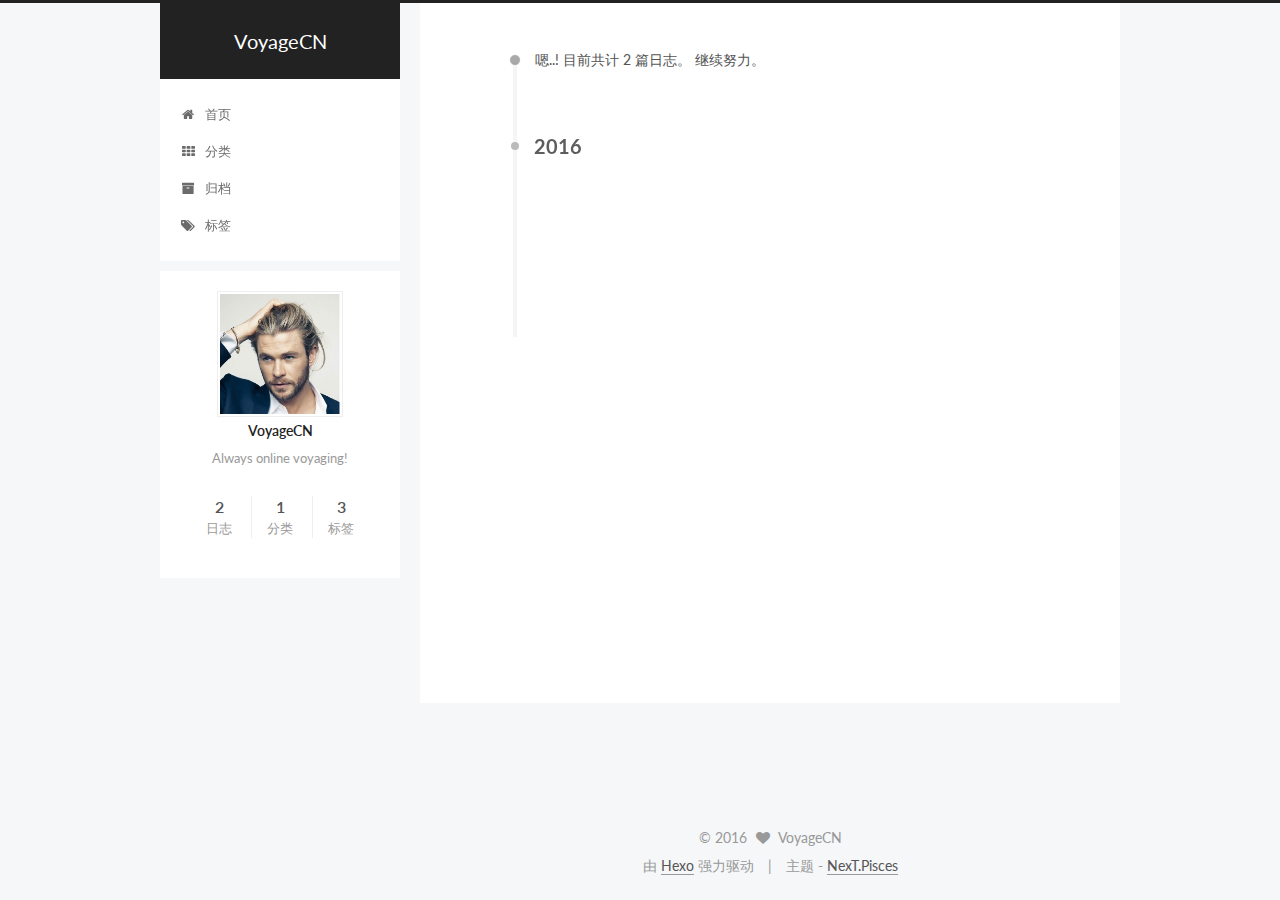
==== commit b89c7999: "Site updated: 2016-08-07 22:30:27" ====
--- a/archives/index.html
+++ b/archives/index.html
@@ -243,7 +243,7 @@
       
         
       
-      嗯..! 目前共计 1 篇日志。 继续努力。
+      嗯..! 目前共计 2 篇日志。 继续努力。
     </span>
 
     
@@ -257,6 +257,43 @@
         <div class="collection-title">
           <h2 class="archive-year motion-element" id="archive-year-2016">2016</h2>
         </div>
+      
+      
+
+      
+
+  <article class="post post-type-normal" itemscope itemtype="http://schema.org/Article">
+    <header class="post-header">
+
+      <h1 class="post-title">
+        
+            <a class="post-title-link" href="/2016/08/07/iOS源代码分析-MJExtension（一）/" itemprop="url">
+              
+                <span itemprop="name">iOS源代码分析 ---- MJExtension（一）</span>
+              
+            </a>
+        
+      </h1>
+
+      <div class="post-meta">
+        <time class="post-time" itemprop="dateCreated"
+              datetime="2016-08-07T22:23:33+08:00"
+              content="2016-08-07" >
+          08-07
+        </time>
+      </div>
+
+    </header>
+  </article>
+
+
+
+    
+
+      
+      
+      
+
       
       
 
@@ -332,13 +369,27 @@
         <nav class="site-state motion-element">
           <div class="site-state-item site-state-posts">
             <a href="/archives">
-              <span class="site-state-item-count">1</span>
+              <span class="site-state-item-count">2</span>
               <span class="site-state-item-name">日志</span>
             </a>
           </div>
 
           
-
+            <div class="site-state-item site-state-categories">
+              <a href="/categories">
+                <span class="site-state-item-count">1</span>
+                <span class="site-state-item-name">分类</span>
+              </a>
+            </div>
+          
+
+          
+            <div class="site-state-item site-state-tags">
+              <a href="/tags">
+                <span class="site-state-item-count">3</span>
+                <span class="site-state-item-name">标签</span>
+              </a>
+            </div>
           
 
         </nav>
--- a/css/main.css
+++ b/css/main.css
@@ -1664,7 +1664,7 @@
   width: 4px;
   height: 4px;
   border-radius: 50%;
-  background: #83d524;
+  background: #6a1ca4;
 }
 .links-of-blogroll {
   font-size: 13px;
